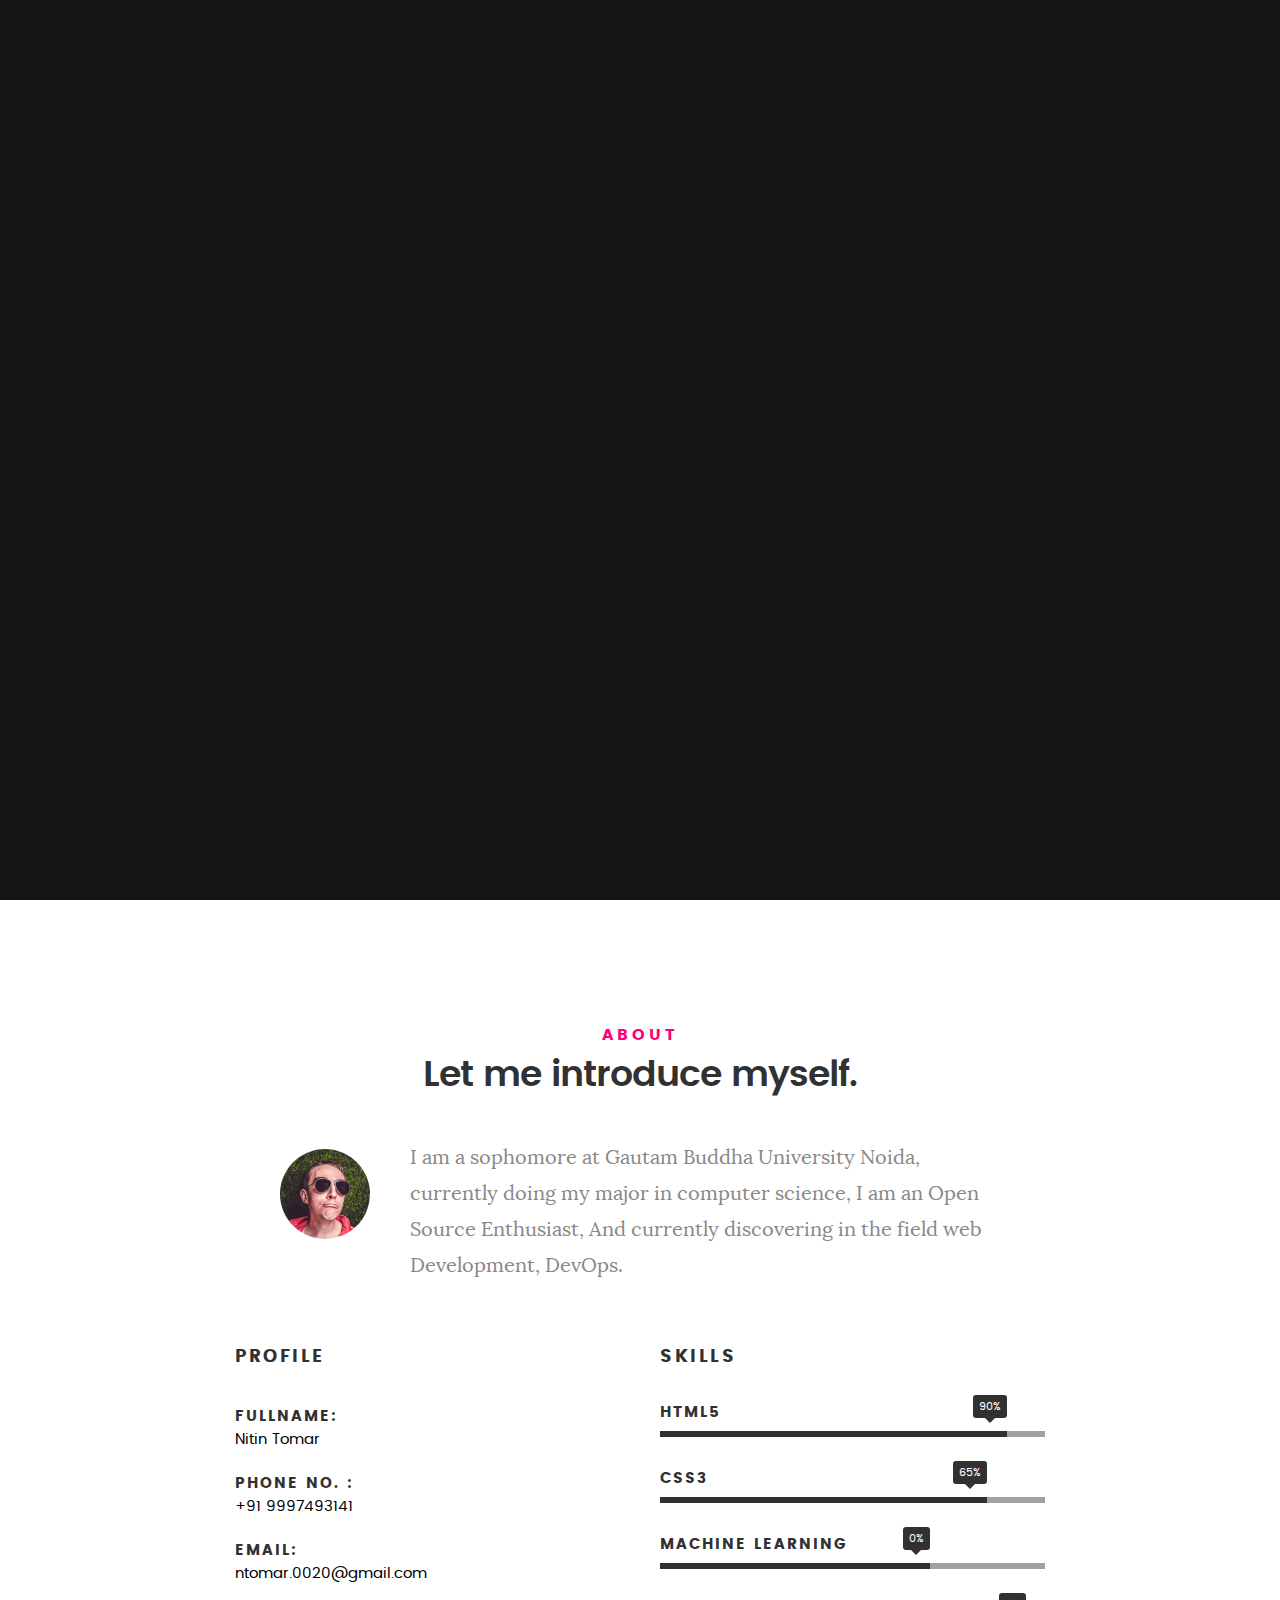
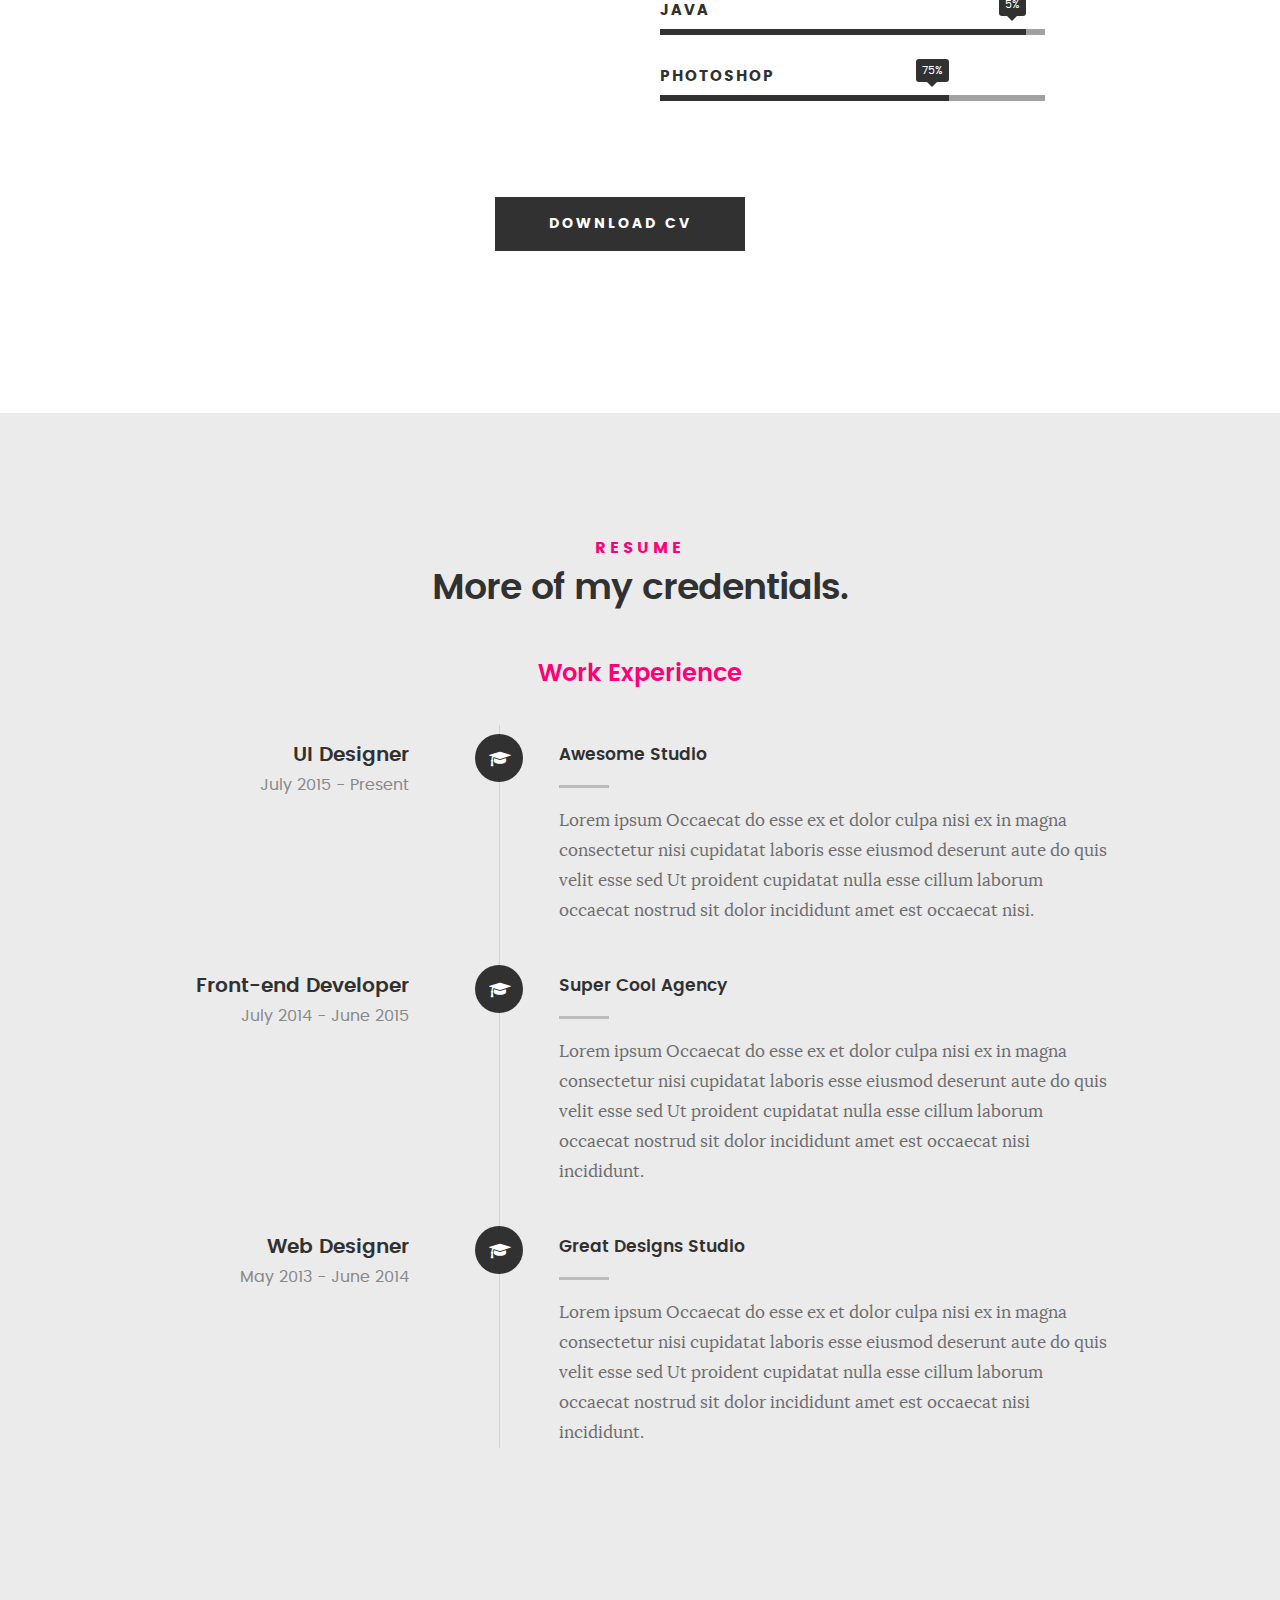
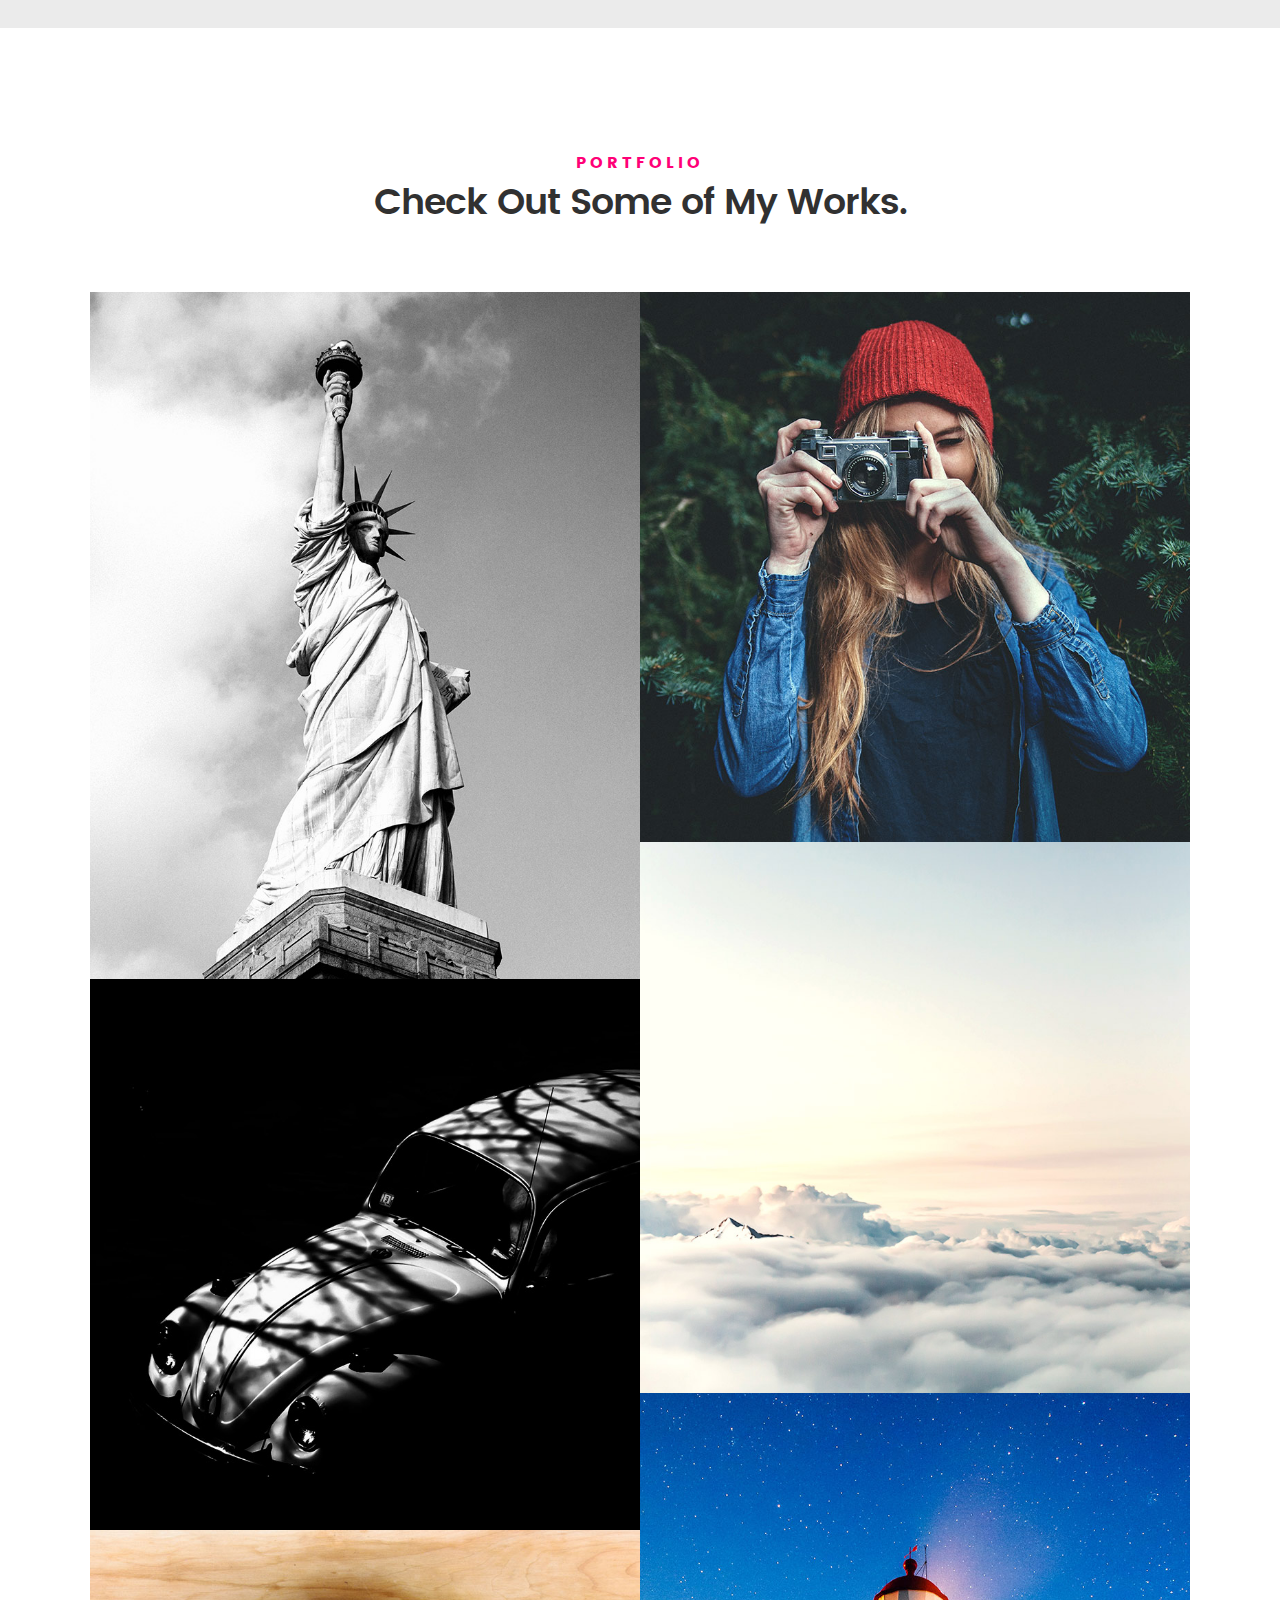
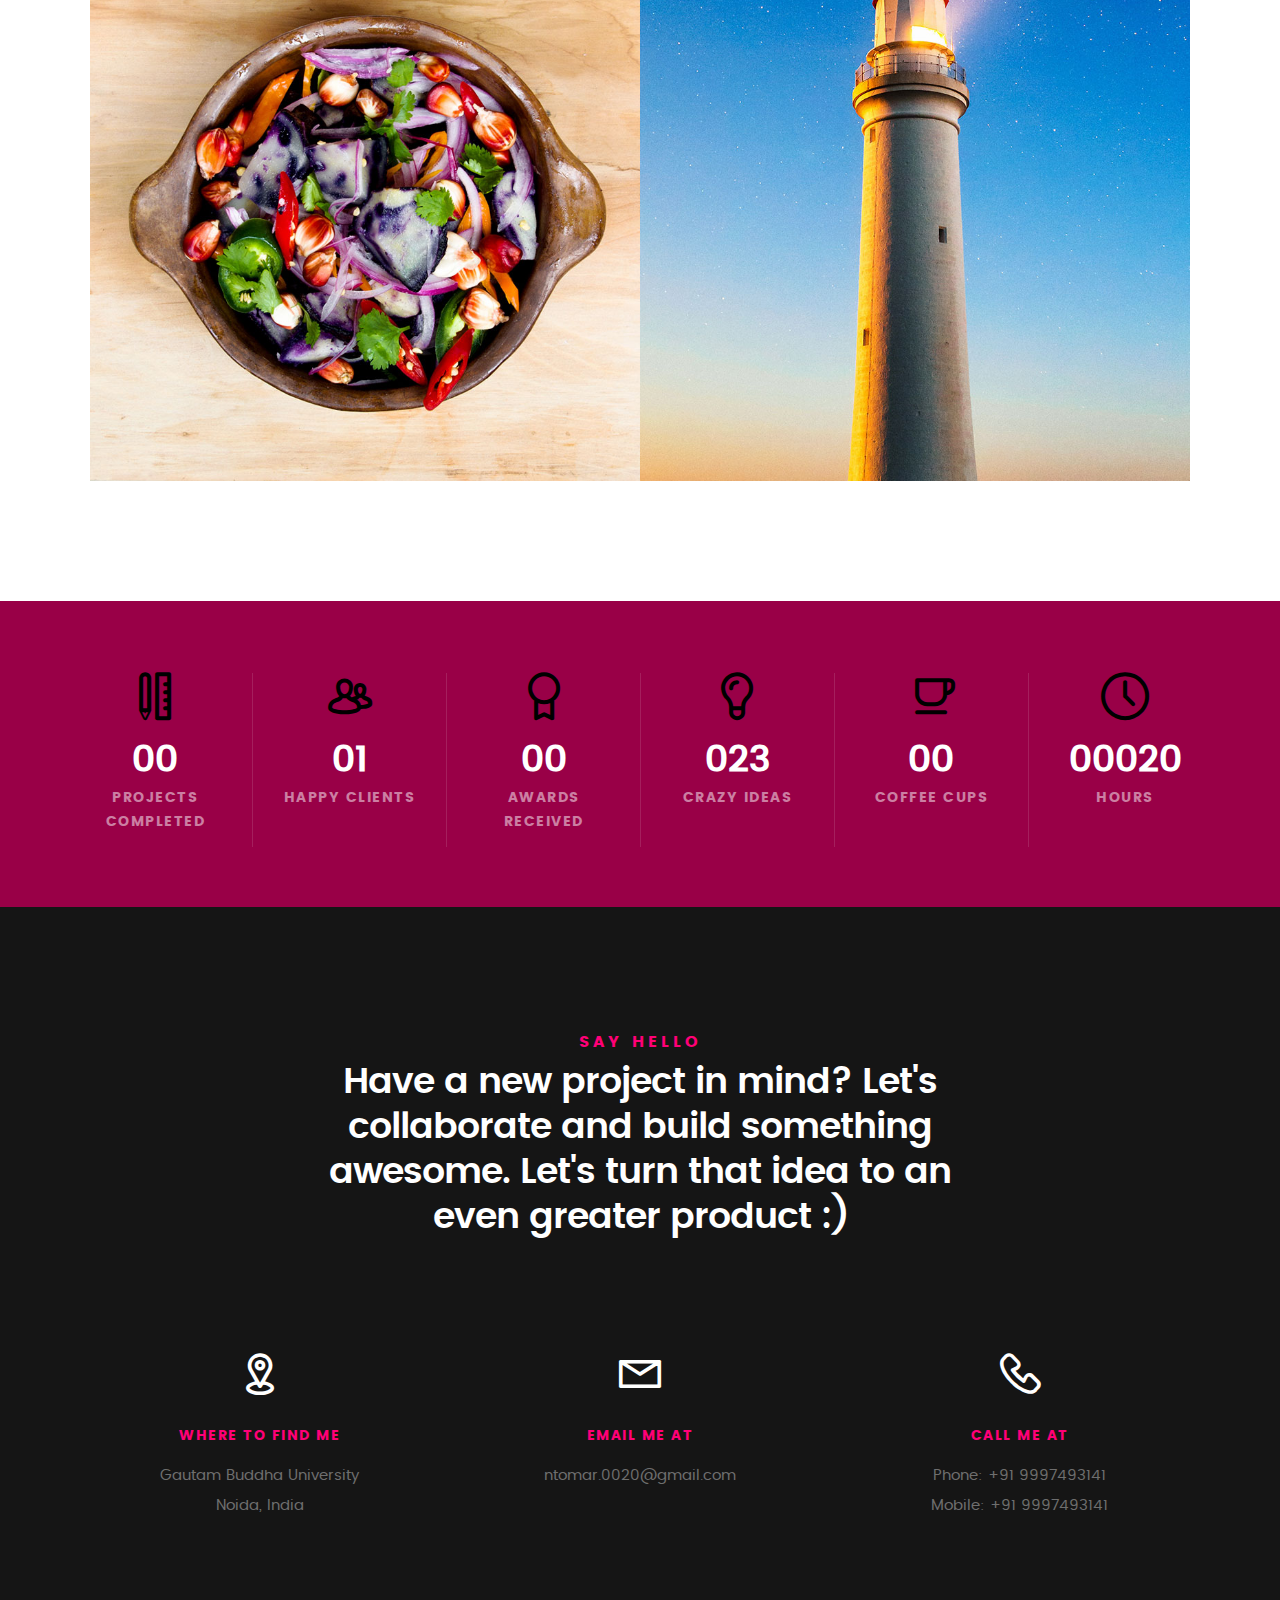
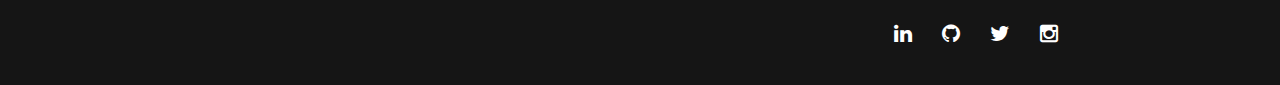
==== index.html @ 6585c773 "Update index.html" ====
<!DOCTYPE html>
<!--[if IE 8 ]><html class="no-js oldie ie8" lang="en"> <![endif]-->
<!--[if IE 9 ]><html class="no-js oldie ie9" lang="en"> <![endif]-->
<!--[if (gte IE 9)|!(IE)]><!--><html class="no-js" lang="en"> <!--<![endif]-->
<head>

   <!--- basic page needs
   ================================================== -->
   <meta charset="utf-8">
	<title>Nitin Tomar</title>
	<meta name="description" content="">  
	<meta name="author" content="">

   <!-- mobile specific metas
   ================================================== -->
	<meta name="viewport" content="width=device-width, initial-scale=1, maximum-scale=1">

 	<!-- CSS
   ================================================== -->
   <link rel="stylesheet" href="css/base.css">  
   <link rel="stylesheet" href="css/main.css">
   <link rel="stylesheet" href="css/vendor.css">     

   <!-- script
   ================================================== -->   
	<script src="js/modernizr.js"></script>
	<script src="js/pace.min.js"></script>

   <!-- favicons
	================================================== -->
	<link rel="icon" type="image/png" href="favicon.png">

</head>

<body id="top">

	<!-- header 
   ================================================== -->
   <header>   	
   	<div class="row">

   		<div class="top-bar">
   			<a class="menu-toggle" href="#"><span>Menu</span></a>

	   		<div class="logo">
		         <a href="index.html">Touch Me</a>
		      </div>		      

		   	<nav id="main-nav-wrap">
					<ul class="main-navigation">
						<li class="current"><a class="smoothscroll"  href="#intro" title="">Home</a></li>
						<li><a class="smoothscroll"  href="#about" title="">About</a></li>
						<li><a class="smoothscroll"  href="#resume" title="">Resume</a></li>
						<li><a class="smoothscroll"  href="#portfolio" title="">Portfolio</a></li>
									
						<li><a class="smoothscroll"  href="#contact" title="">Contact</a></li>	
						
					</ul>
				</nav>    		
   		</div> <!-- /top-bar --> 
   		
   	</div> <!-- /row --> 		
   </header> <!-- /header -->

	<!-- intro section
   ================================================== -->
   <section id="intro">   

   	<div class="intro-overlay"></div>	

   	<div class="intro-content">
   		<div class="row">

   			<div class="col-twelve">

	   			<h5>Hello world</h5>
	   			<h1>I am Nitin Tomar.</h1>

	   			<p class="intro-position">
	   				<span>Fullstack Developer</span>
	   				 
	   			</p>

	   			<a class="button stroke smoothscroll" href="#about" title="">More About Me</a>

	   		</div>  
   			
   		</div>   		 		
   	</div> <!-- /intro-content --> 

   	<ul class="intro-social">        
         <li><a href="https://www.linkedin.com/in/nitin-tomar-06094b227/"><i class="fa fa-linkedin"></i></a></li>
         <li><a href="https://github.com/nitin0002"><i class="fa fa-github"></i></a></li>
         <li><a href="https://twitter.com/NitinTomar002"><i class="fa fa-twitter"></i></a></li>
         <li><a href="https://www.instagram.com/nitintomar200/"><i class="fa fa-instagram"></i></a></li>
      </ul> <!-- /intro-social -->      	

   </section> <!-- /intro -->


   <!-- about section
   ================================================== -->
   <section id="about">  

   	<div class="row section-intro">
   		<div class="col-twelve">

   			<h5>About</h5>
   			<h1>Let me introduce myself.</h1>

   			<div class="intro-info">

   				<img src="images/profile-pic.jpg" alt="Profile Picture">

   				<p class="lead">I am a sophomore at Gautam Buddha University Noida, currently doing my major in computer science, I am an Open Source Enthusiast, And currently discovering in the field web Development, DevOps. </p>
   			</div>   			

   		</div>   		
   	</div> <!-- /section-intro -->

   	<div class="row about-content">

   		<div class="col-six tab-full">

   			<h3>Profile</h3>
   			<p></p>

   			<ul class="info-list">
   				<li>
   					<strong>Fullname:</strong>
   					<span><a> Nitin Tomar</a></span>
   				</li>
   			
   				<li>
   					<strong>Phone No. :</strong>
   					<span><a href="tel:+919997493141"> +91 9997493141 </a></span>
   				</li>
   				<li>
   					<strong>Email:</strong>
   					<span><a href="mailto:ntomar.0020@gmail.com"> ntomar.0020@gmail.com</a></span>
   				</li>

   			</ul> <!-- /info-list -->

   		</div>

   		<div class="col-six tab-full">

   			<h3>Skills</h3>
   			<p></p>

				<ul class="skill-bars">
				   <li>
				   	<div class="progress percent90"><span>90%</span></div>
				   	<strong>HTML5</strong>
				   </li>
				   <li>
				   	<div class="progress percent85"><span>65%</span></div>
				   	<strong>CSS3</strong>
				   </li>
				   <li>
				   	<div class="progress percent70"><span>0%</span></div>
				   	<strong>MACHINE LEARNING</strong>
				   </li>
				   <li>
				   	<div class="progress percent95"><span>5%</span></div>
				   	<strong>JAVA</strong>
				   </li>
				   <li>

				   	<div class="progress percent75"><span>75%</span></div>
				   	<strong>PHOTOSHOP</strong>
				   </li>
      
				</ul> <!-- /skill-bars -->		

   		</div>

   	</div>

   	<div class="row button-section">
   		<div class="col-twelve">
   			
   			<a href="#" title="Download CV" class="button button-primary">Download CV</a>
   		</div>   		
   	</div>

   </section> <!-- /process-->    


   <!-- resume Section
   ================================================== -->
	<section id="resume" class="grey-section">

		<div class="row section-intro">
   		<div class="col-twelve">

   			<h5>Resume</h5>
   			<h1>More of my credentials.</h1>

   			
   		</div>   		
   	</div> <!-- /section-intro--> 

   	<div class="row resume-timeline">

   		<div class="col-twelve resume-header">

   			<h2>Work Experience</h2>

   		</div> <!-- /resume-header -->

   		<div class="col-twelve">

   			<div class="timeline-wrap">

   				<div class="timeline-block">

	   				<div class="timeline-ico">
	   					<i class="fa fa-graduation-cap"></i>
	   				</div>

	   				<div class="timeline-header">
	   					<h3>UI Designer</h3>
	   					<p>July 2015 - Present</p>
	   				</div>

	   				<div class="timeline-content">
	   					<h4>Awesome Studio</h4>
	   					<p>Lorem ipsum Occaecat do esse ex et dolor culpa nisi ex in magna consectetur nisi cupidatat laboris esse eiusmod deserunt aute do quis velit esse sed Ut proident cupidatat nulla esse cillum laborum occaecat nostrud sit dolor incididunt amet est occaecat nisi.</p>
	   				</div>

	   			</div> <!-- /timeline-block -->

	   			<div class="timeline-block">

	   				<div class="timeline-ico">
	   					<i class="fa fa-graduation-cap"></i>
	   				</div>

	   				<div class="timeline-header">
	   					<h3>Front-end Developer</h3>
	   					<p>July 2014 - June 2015</p>
	   				</div>

	   				<div class="timeline-content">
	   					<h4>Super Cool Agency</h4>
	   					<p>Lorem ipsum Occaecat do esse ex et dolor culpa nisi ex in magna consectetur nisi cupidatat laboris esse eiusmod deserunt aute do quis velit esse sed Ut proident cupidatat nulla esse cillum laborum occaecat nostrud sit dolor incididunt amet est occaecat nisi incididunt.</p>
	   				</div>

	   			</div> <!-- /timeline-block -->

	   			<div class="timeline-block">

	   				<div class="timeline-ico">
	   					<i class="fa fa-graduation-cap"></i>
	   				</div>

	   				<div class="timeline-header">
	   					<h3>Web Designer</h3>
	   					<p>May 2013 - June 2014</p>
	   				</div>

	   				<div class="timeline-content">
	   					<h4>Great Designs Studio</h4>
	   					<p>Lorem ipsum Occaecat do esse ex et dolor culpa nisi ex in magna consectetur nisi cupidatat laboris esse eiusmod deserunt aute do quis velit esse sed Ut proident cupidatat nulla esse cillum laborum occaecat nostrud sit dolor incididunt amet est occaecat nisi incididunt.</p>
	   				</div>

	   			</div> <!-- /timeline-block -->

   			</div> <!-- /timeline-wrap -->   			

   		</div> <!-- /col-twelve -->
   		
   	</div> <!-- /resume-timeline -->
   	
   	<div class="row resume-timeline">

   		<div class="col-twelve resume-header">

   			
   		</div> <!-- /resume-header -->

   		
	   			</div> <!-- /timeline-block -->

   			</div> <!-- /timeline-wrap -->   			

   		</div> <!-- /col-twelve -->
   		
   	</div> <!-- /resume-timeline -->
		
	</section> <!-- /features -->


	<!-- Portfolio Section
   ================================================== -->
	<section id="portfolio">

		<div class="row section-intro">
   		<div class="col-twelve">

   			<h5>Portfolio</h5>
   			<h1>Check Out Some of My Works.</h1>

   			<p class="lead"></p>

   		</div>   		
   	</div> <!-- /section-intro--> 

   	<div class="row portfolio-content">

   		<div class="col-twelve">

   			<!-- portfolio-wrapper -->
	         <div id="folio-wrapper" class="block-1-2 block-mob-full stack">

	         	<div class="bgrid folio-item">
	               <div class="item-wrap">
	               	<img src="images/portfolio/liberty.jpg" alt="Liberty">
	                  <a href="#modal-01" class="overlay">	                  	           
	                     <div class="folio-item-table">
	                     	<div class="folio-item-cell">
		     					       <h3 class="folio-title">Liberty</h3>	     					    
		     					    	 <span class="folio-types">
		     					       	  Graphic Design
		     					       </span>
		     					   </div>	                      	
	                     </div>                    
	                  </a>
	               </div>	               
	        		</div> <!-- /folio-item -->

	        		<div class="bgrid folio-item">
	               <div class="item-wrap">
	               	<img src="images/portfolio/shutterbug.jpg" alt="Shutterbug">
	               	<a href="#modal-02" class="overlay">              		                  
	                     <div class="folio-item-table">
	                     	<div class="folio-item-cell">
	                     		<h3 class="folio-title">Shutterbug</h3>	     					    
		     					    	<span class="folio-types">
		     					       	  Web Design
		     					      </span>		     		
		     					   </div> 	                      	
	                     </div>                    
	                  </a>
	               </div>
	        		</div> <!-- /folio-item -->

	            <div class="bgrid folio-item">
	               <div class="item-wrap">
	               	<img src="images/portfolio/clouds.jpg"alt="Clouds">
	                  <a href="#modal-03" class="overlay">             		                  
	                     <div class="folio-item-table">
	                     	<div class="folio-item-cell">
	                     		<h3 class="folio-title">Clouds</h3>	     					    
		     					    	<span class="folio-types">
		     					       	  Web Design
		     					      </span>		     		
		     					   </div> 	                      	
	                     </div>                    
	                  </a>
	               </div>
	        		</div> <!-- /folio-item -->

	            <div class="bgrid folio-item">
	               <div class="item-wrap">
	               	<img src="images/portfolio/beetle.jpg" alt="Beetle">
	                  <a href="#modal-04" class="overlay">                  	                 
	                     <div class="folio-item-table">
	                     	<div class="folio-item-cell">
	                     		<h3 class="folio-title">Beetle</h3>	     					    
		     					    	<span class="folio-types">
		     					       	  Branding
		     					      </span>		     		
		     					   </div>  	                      	
	                     </div>                    
	                  </a>
	               </div>
	        		</div> <!-- /folio-item -->     

	        		<div class="bgrid folio-item">
	               <div class="item-wrap">
	               	<img src="images/portfolio/lighthouse.jpg" alt="Lighthouse">
	                  <a href="#modal-05" class="overlay">             		                  
	                     <div class="folio-item-table">
	                     	<div class="folio-item-cell">
	                     		<h3 class="folio-title">Lighthouse</h3>	     					    
		     					    	<span class="folio-types">
		     					       	  Web Development
		     					      </span>		     		
		     					   </div> 	                      	
	                     </div>                    
	                  </a>
	               </div>
	        		</div> <!-- /folio-item -->

	            <div class="bgrid folio-item">
	               <div class="item-wrap">
	               	<img src="images/portfolio/salad.jpg" alt="Salad">
	                  <a href="#modal-06" class="overlay">
	                     <div class="folio-item-table">
	                     	<div class="folio-item-cell">
	                     		<h3 class="folio-title">Salad</h3>	     					    
		     					    	<span class="folio-types">
		     					       	  Branding
		     					      </span>		     		
		     					   </div>	                      	
	                     </div>                    
	                  </a>
	               </div>
	        		</div> <!-- /folio-item -->   

	            <!-- modal popups - begin
	            ============================================================= -->
	            <div id="modal-01" class="popup-modal slider mfp-hide">	

				     	<div class="media">
				     		<img src="images/portfolio/modals/m-liberty.jpg" alt="" />
				     	</div>      	

					   <div class="description-box">
					      <h4>Liberty</h4>		      
					      <p>Proin gravida nibh vel velit auctor aliquet. Aenean sollicitudin, lorem quis bibendum auctor, nisi elit consequat ipsum, nec sagittis sem nibh id elit.</p>

					      <div class="categories">Web Development</div>			               
					   </div>

			         <div class="link-box">
			            <a href="http://www.behance.net">Details</a>
					      <a href="#" class="popup-modal-dismiss">Close</a>
			         </div>		      

				   </div> <!-- /modal-01 -->

				   <div id="modal-02" class="popup-modal slider mfp-hide">	

				     	<div class="media">
				     		<img src="images/portfolio/modals/m-shutterbug.jpg" alt="" />
				     	</div>      	

					   <div class="description-box">
					      <h4>Shutterbug</h4>		      
					      <p>Proin gravida nibh vel velit auctor aliquet. Aenean sollicitudin, lorem quis bibendum auctor, nisi elit consequat ipsum, nec sagittis sem nibh id elit.</p>

					      <div class="categories">Web Design</div>			               
					   </div>

			         <div class="link-box">
			            <a href="http://www.behance.net">Details</a>
					      <a href="#" class="popup-modal-dismiss">Close</a>
			         </div>		      

				   </div> <!-- /modal-02 -->

				   <div id="modal-03" class="popup-modal slider mfp-hide">	

				     	<div class="media">
				     		<img src="images/portfolio/modals/m-clouds.jpg" alt="" />
				     	</div>      	

					   <div class="description-box">
					      <h4>Clouds</h4>		      
					      <p>Proin gravida nibh vel velit auctor aliquet. Aenean sollicitudin, lorem quis bibendum auctor, nisi elit consequat ipsum, nec sagittis sem nibh id elit.</p>

					      <div class="categories">Web Design</div>			               
					   </div>

			         <div class="link-box">
			            <a href="http://www.behance.net">Details</a>
					      <a href="#" class="popup-modal-dismiss">Close</a>
			         </div>		      

				   </div> <!-- /modal-03 -->

				   <div id="modal-04" class="popup-modal slider mfp-hide">	

				     	<div class="media">
				     		<img src="images/portfolio/modals/m-beetle.jpg" alt="" />
				     	</div>      	

					   <div class="description-box">
					      <h4>Beetle</h4>		      
					      <p>Proin gravida nibh vel velit auctor aliquet. Aenean sollicitudin, lorem quis bibendum auctor, nisi elit consequat ipsum, nec sagittis sem nibh id elit.</p>

					      <div class="categories">Branding</div>			               
					   </div>

			         <div class="link-box">
			            <a href="http://www.behance.net">Details</a>
					      <a href="#" class="popup-modal-dismiss">Close</a>
			         </div>		      

				   </div> <!-- /modal-04 -->

				   <div id="modal-05" class="popup-modal slider mfp-hide">	

				     	<div class="media">
				     		<img src="images/portfolio/modals/m-lighthouse.jpg" alt="" />
				     	</div>      	

					   <div class="description-box">
					      <h4>Lighthouse</h4>		      
					      <p>Proin gravida nibh vel velit auctor aliquet. Aenean sollicitudin, lorem quis bibendum auctor, nisi elit consequat ipsum, nec sagittis sem nibh id elit.</p>

					      <div class="categories">Web Development</div>			               
					   </div>

			         <div class="link-box">
			            <a href="http://www.behance.net">Details</a>
					      <a href="#" class="popup-modal-dismiss">Close</a>
			         </div>		      

				   </div> <!-- /modal-05 -->

				   <div id="modal-06" class="popup-modal slider mfp-hide">	

				     	<div class="media">
				     		<img src="images/portfolio/modals/m-salad.jpg" alt="" />
				     	</div>      	

					   <div class="description-box">
					      <h4>Salad</h4>		      
					      <p>Proin gravida nibh vel velit auctor aliquet. Aenean sollicitudin, lorem quis bibendum auctor, nisi elit consequat ipsum, nec sagittis sem nibh id elit.</p>

					      <div class="categories">Branding</div>			               
					   </div>

			         <div class="link-box">
			            <a href="http://www.behance.net">Details</a>
					      <a href="#" class="popup-modal-dismiss">Close</a>
			         </div>		      

				   </div> <!-- /modal-06 -->


				   <!-- modal popups - end
	            ============================================================= -->

	         </div> <!-- /portfolio-wrapper --> 

   		</div>  <!-- /twelve -->   

   	</div> <!-- /portfolio-content --> 
		
	</section> <!-- /portfolio --> 


	<!-- CTA Section
   ================================================== -->
	 <!-- /cta --> 

	
	<!-- services Section
   ================================================== -->
	 <!-- /services -->	


	<!-- stats Section
   ================================================== -->
	<section id="stats" class="count-up">

		<div class="row">
			<div class="col-twelve">

				<div class="block-1-6 block-s-1-3 block-tab-1-2 block-mob-full stats-list">

					<div class="bgrid stat">

						<div class="icon-part">
							<i class="icon-pencil-ruler"></i>
						</div>

						<h3 class="stat-count">
							00
						</h3>

						<h5 class="stat-title">
							Projects Completed
						</h5>

					</div> <!-- /stat -->					

					<div class="bgrid stat">

						<div class="icon-part">
							<i class="icon-users"></i>
						</div>

						<h3 class="stat-count">
							01
						</h3>

						<h5 class="stat-title">
							Happy Clients
						</h5>

					</div> <!-- /stat -->

					<div class="bgrid stat">

						<div class="icon-part">
							<i class="icon-badge"></i>
						</div>

						<h3 class="stat-count">
							00
						</h3>

						<h5 class="stat-title">
							Awards Received
						</h5>

					</div> <!-- /stat -->									

					<div class="bgrid stat">

						<div class="icon-part">
							<i class="icon-light-bulb"></i>
						</div>

						<h3 class="stat-count">
							023
						</h3>

						<h5 class="stat-title">
							Crazy Ideas
						</h5>

					</div> <!-- /stat -->

					<div class="bgrid stat">

						<div class="icon-part">
							<i class="icon-cup"></i>
						</div>

						<h3 class="stat-count">
							00
						</h3>

						<h5 class="stat-title">
							Coffee Cups
						</h5>

					</div> <!-- /stat -->

					<div class="bgrid stat">

						<div class="icon-part">
							<i class="icon-clock"></i>
						</div>

						<h3 class="stat-count">
							00020
						</h3>

						<h5 class="stat-title">
							Hours
						</h5>

					</div> <!-- /stat -->

				</div> <!-- /stats-list -->

			</div> <!-- /twelve -->
		</div> <!-- /row -->

	</section> <!-- /stats -->

	
   <!-- contact
   ================================================== -->
	<section id="contact">

		<div class="row section-intro">
   		<div class="col-twelve">

   			<h5>Say Hello</h5>
   			<h1>Have a new project in mind? Let's collaborate and build something awesome. Let's turn that idea to an even greater product  :)</h1>

   			<p class="lead"></p>

   		</div> 
   	</div> <!-- /section-intro -->

   	<div class="row contact-form">

   		<div class="col-twelve">

            <!-- form -->
             <!-- Form End -->

            <!-- contact-warning -->
            <div id="message-warning">            	
            </div>            
            <!-- contact-success -->
      		<div id="message-success">
               <i class="fa fa-check"></i>Your message was sent, thank you!<br>
      		</div>

         </div> <!-- /col-twelve -->
   		
   	</div> <!-- /contact-form -->

   	<div class="row contact-info">

   		<div class="col-four tab-full">

   			<div class="icon">
   				<i class="icon-pin"></i>
   			</div>
			   <h5>Where to find me</h5>

   			<p>
            Gautam Buddha University<br>
            Noida, India
            </p>
   			

   		</div>

   		<div class="col-four tab-full collapse">

   			<div class="icon">
   				<i class="icon-mail"></i>
   			</div>

   			<h5>Email Me At</h5>

   			<p>ntomar.0020@gmail.com<br>			     
			   </p>

   		</div>

   		<div class="col-four tab-full">

   			<div class="icon">
   				<i class="icon-phone"></i>
   			</div>

   			<h5>Call Me At</h5>

   			<p>Phone: +91 9997493141</a><br>
			   	Mobile:  +91 9997493141<br>
		
			   </p>

   		</div>
   		
   	</div> <!-- /contact-info -->
		
	</section> <!-- /contact -->


   <!-- footer
   ================================================== -->

   <footer>
     	<div class="row">

     		<div class="col-six tab-full pull-right social">

     			<ul class="footer-social">        
			      <li><a href="https://www.linkedin.com/in/nitin-tomar-06094b227/"><i class="fa fa-linkedin"></i></a></li>
			      <li><a href="https://github.com/nitin0002"><i class="fa fa-github"></i></a></li>
			      <li><a href="https://twitter.com/NitinTomar002"><i class="fa fa-twitter"></i></a></li>
			      <li><a href="https://www.instagram.com/nitintomar200/"><i class="fa fa-instagram"></i></a></li>
			   </ul> 
	      		
	      </div>

      	<div class="col-six tab-full">
	      	<div class="copyright">
		        	</div>		                  
	      	</div>

	      	<div id="go-top">
		         <a class="smoothscroll" title="Back to Top" href="#top"><i class="fa fa-long-arrow-up"></i></a>
		      </div>

      	</div> <!-- /row -->     	
   </footer>  

   <div id="preloader"> 
    	<div id="loader"></div>
   </div> 

   <!-- Java Script
   ================================================== --> 
   <script src="js/jquery-2.1.3.min.js"></script>
   <script src="js/plugins.js"></script>
   <script src="js/main.js"></script>

</body>

</html>
---- css/base.css ----
/**
 * =================================================================== 
 *
 *  Kards v1.0 Base Stylesheet
 *  url: styleshout.com
 *  03-01-2016
 *  ------------------------------------------------------------------
 *  TOC:
 *  01. reset
 *  02. basic/base setup styles
 *  03. grid
 *  04. MISC
 *
 * =================================================================== 
 */

/** 
 * ===================================================================
 * 01. reset - normalize.css v3.0.2 | MIT License | git.io/normalize
 *
 * ------------------------------------------------------------------- 
 */
html {
	font-family: sans-serif;
	-ms-text-size-adjust: 100%;
	-webkit-text-size-adjust: 100%;
}

body {
	margin: 0;
}

article,
aside,
details,
figcaption,
figure,
footer,
header,
hgroup,
main,
menu,
nav,
section,
summary {
	display: block;
}

audio,
canvas,
progress,
video {
	display: inline-block;
	vertical-align: baseline;
}

audio:not([controls]) {
	display: none;
	height: 0;
}

[hidden],
template {
	display: none;
}

a {
	background: transparent;
}

a:active,
a:hover {
	outline: 0;
}

abbr[title] {
	border-bottom: 1px dotted;
}

b,
strong {
	font-weight: bold;
}

dfn {
	font-style: italic;
}

h1 {
	font-size: 2em;
	margin: 0.67em 0;
}

mark {
	background: #ff0;
	color: #000;
}

small {
	font-size: 80%;
}

sub,
sup {
	font-size: 75%;
	line-height: 0;
	position: relative;
	vertical-align: baseline;
}

sup {
	top: -0.5em;
}

sub {
	bottom: -0.25em;
}

img {
	border: 0;
}

svg:not(:root) {
	overflow: hidden;
}

figure {
	margin: 1em 40px;
}

hr {
	-moz-box-sizing: content-box;
	box-sizing: content-box;
	height: 0;
}

pre {
	overflow: auto;
}

code,
kbd,
pre,
samp {
	font-family: monospace, monospace;
	font-size: 1em;
}

button,
input,
optgroup,
select,
textarea {
	color: inherit;
	font: inherit;
	margin: 0;
}

button {
	overflow: visible;
}

button,
select {
	text-transform: none;
}

button,
html input[type="button"],
input[type="reset"],
input[type="submit"] {
	-webkit-appearance: button;
	cursor: pointer;
}

button[disabled],
html input[disabled] {
	cursor: default;
}

button::-moz-focus-inner,
input::-moz-focus-inner {
	border: 0;
	padding: 0;
}

input {
	line-height: normal;
}

input[type="checkbox"],
input[type="radio"] {
	box-sizing: border-box;
	padding: 0;
}

input[type="number"]::-webkit-inner-spin-button,
input[type="number"]::-webkit-outer-spin-button {
	height: auto;
}

input[type="search"] {
	-webkit-appearance: textfield;
	-moz-box-sizing: content-box;
	-webkit-box-sizing: content-box;
	box-sizing: content-box;
}

input[type="search"]::-webkit-search-cancel-button,
input[type="search"]::-webkit-search-decoration {
	-webkit-appearance: none;
}

fieldset {
	border: 1px solid #c0c0c0;
	margin: 0 2px;
	padding: 0.35em 0.625em 0.75em;
}

legend {
	border: 0;
	padding: 0;
}

textarea {
	overflow: auto;
}

optgroup {
	font-weight: bold;
}

table {
	border-collapse: collapse;
	border-spacing: 0;
}

td,
th {
	padding: 0;
}

/** 
 * ===================================================================
 * 02. basic/base setup styles - (_basic.scss)
 *
 * ------------------------------------------------------------------- 
 */
html {
	font-size: 62.5%;
	box-sizing: border-box;
}

*,
*::before,
*::after {
	box-sizing: inherit;
}

body {
	font-weight: normal;
	line-height: 1;
	text-rendering: optimizeLegibility;
	word-wrap: break-word;
	-webkit-overflow-scrolling: touch;
	-webkit-text-size-adjust: none;
}

body,
input,
button {
	-moz-osx-font-smoothing: grayscale;
	-webkit-font-smoothing: antialiased;
}

/**
 * Media - (_basic.scss)
 * ------------------------------------------------------------------- 
 */
img,
video {
	max-width: 100%;
	height: auto;
}

/**
 * Typography resets - (_basic.scss)
 * ------------------------------------------------------------------- 
 */
div,
dl,
dt,
dd,
ul,
ol,
li,
h1,
h2,
h3,
h4,
h5,
h6,
pre,
form,
p,
blockquote,
th,
td {
	margin: 0;
	padding: 0;
}

h1,
h2,
h3,
h4,
h5,
h6 {
	-webkit-font-variant-ligatures: common-ligatures;
	-moz-font-variant-ligatures: common-ligatures;
	font-variant-ligatures: common-ligatures;
	text-rendering: optimizeLegibility;
}

em,
i {
	font-style: italic;
	line-height: inherit;
}

strong,
b {
	font-weight: bold;
	line-height: inherit;
}

small {
	font-size: 60%;
	line-height: inherit;
}

ol,
ul {
	list-style: none;
}

li {
	display: block;
}

/**
 * links - (_basic.scss)
 * ------------------------------------------------------------------- 
 */
a {
	text-decoration: none;
	line-height: inherit;
}

a img {
	border: none;
}

/**
 * inputs - (_basic.scss)
 * ------------------------------------------------------------------- 
 */
fieldset {
	margin: 0;
	padding: 0;
}

input[type="email"],
input[type="number"],
input[type="search"],
input[type="text"],
input[type="tel"],
input[type="url"],
input[type="password"],
textarea {
	-webkit-appearance: none;
	-moz-appearance: none;
	-ms-appearance: none;
	-o-appearance: none;
	appearance: none;
}

/** 
 * ===================================================================
 * 03. grid - (_grid.scss)
 *
 * ------------------------------------------------------------------- 
 */
.row {
	width: 94%;
	max-width: 1140px;
	margin: 0 auto;
}

.row:before,
.row:after {
	content: "";
	display: table;
}

.row:after {
	clear: both;
}

.row .row {
	width: auto;
	max-width: none;
	margin-left: -20px;
	margin-right: -20px;
}

[class*="col-"],
.bgrid {
	float: left;
}

[class*="col-"] + [class*="col-"].end {
	float: right;
}

[class*="col-"] {
	padding: 0 20px;
}

.col-one {
	width: 8.33333%;
}

.col-two,
.col-1-6 {
	width: 16.66667%;
}

.col-three,
.col-1-4 {
	width: 25%;
}

.col-four,
.col-1-3 {
	width: 33.33333%;
}

.col-five {
	width: 41.66667%;
}

.col-six,
.col-1-2 {
	width: 50%;
}

.col-seven {
	width: 58.33333%;
}

.col-eight,
.col-2-3 {
	width: 66.66667%;
}

.col-nine,
.col-3-4 {
	width: 75%;
}

.col-ten,
.col-5-6 {
	width: 83.33333%;
}

.col-eleven {
	width: 91.66667%;
}

.col-twelve,
.col-full {
	width: 100%;
}

/**
 * small screens - (_grid.scss)
 * --------------------------------------------------------------- 
 */
@media screen and (max-width:1024px) {
	.row .row {
		margin-left: -18px;
		margin-right: -18px;
	}

	[class*="col-"] {
		padding: 0 18px;
	}

}

/**
 * tablets - (_grid.scss)
 * --------------------------------------------------------------- 
 */
@media screen and (max-width:768px) {
	.row {
		width: auto;
		padding-left: 30px;
		padding-right: 30px;
	}

	.row .row {
		padding-left: 0;
		padding-right: 0;
		margin-left: -15px;
		margin-right: -15px;
	}

	[class*="col-"] {
		padding: 0 15px;
	}

	.tab-1-4 {
		width: 25%;
	}

	.tab-1-3 {
		width: 33.33333%;
	}

	.tab-1-2 {
		width: 50%;
	}

	.tab-2-3 {
		width: 66.66667%;
	}

	.tab-3-4 {
		width: 75%;
	}

	.tab-full {
		width: 100%;
	}

}

/**
 * large mobile devices - (_grid.scss)
 * --------------------------------------------------------------- 
 */
@media screen and (max-width:600px) {
	.row {
		padding-left: 25px;
		padding-right: 25px;
	}

	.row .row {
		margin-left: -10px;
		margin-right: -10px;
	}

	[class*="col-"] {
		padding: 0 10px;
	}

	.mob-1-4 {
		width: 25%;
	}

	.mob-1-2 {
		width: 50%;
	}

	.mob-3-4 {
		width: 75%;
	}

	.mob-full {
		width: 100%;
	}

}

/**
 * small mobile devices - (_grid.scss)
 * --------------------------------------------------------------- 
 */
@media screen and (max-width:400px) {
	.row .row {
		padding-left: 0;
		padding-right: 0;
		margin-left: 0;
		margin-right: 0;
	}

	[class*="col-"] {
		width: 100% !important;
		float: none !important;
		clear: both !important;
		margin-left: 0;
		margin-right: 0;
		padding: 0;
	}

	[class*="col-"] + [class*="col-"].end {
		float: none;
	}

}

/** 
 * ===================================================================
 * block grids - (_grid.scss)
 *
 * ------------------------------------------------------------------- 
 */
[class*="block-"]:before,
[class*="block-"]:after {
	content: "";
	display: table;
}

[class*="block-"]:after {
	clear: both;
}

.block-1-6 .bgrid {
	width: 16.66667%;
}

.block-1-4 .bgrid {
	width: 25%;
}

.block-1-3 .bgrid {
	width: 33.33333%;
}

.block-1-2 .bgrid {
	width: 50%;
}

/**
 * Clearing for block grid columns. Allow columns with 
 * different heights to align properly.
 */
.block-1-6 .bgrid:nth-child(6n+1),
.block-1-4 .bgrid:nth-child(4n+1),
.block-1-3 .bgrid:nth-child(3n+1),
.block-1-2 .bgrid:nth-child(2n+1) {
	clear: both;
}

/**
 * small screens - (_grid.scss)
 * --------------------------------------------------------------- 
 */
@media screen and (max-width:1024px) {
	.block-s-1-6 .bgrid {
		width: 16.66667%;
	}

	.block-s-1-4 .bgrid {
		width: 25%;
	}

	.block-s-1-3 .bgrid {
		width: 33.33333%;
	}

	.block-s-1-2 .bgrid {
		width: 50%;
	}

	.block-s-full .bgrid {
		width: 100%;
		clear: both;
	}

	[class*="block-s-"] .bgrid:nth-child(n) {
		clear: none;
	}

	.block-s-1-6 .bgrid:nth-child(6n+1),
	.block-s-1-4 .bgrid:nth-child(4n+1),
	.block-s-1-3 .bgrid:nth-child(3n+1),
	.block-s-1-2 .bgrid:nth-child(2n+1) {
		clear: both;
	}

}

/**
 * tablets - (_grid.scss)
 * --------------------------------------------------------------- 
 */
@media screen and (max-width:768px) {
	.block-tab-1-6 .bgrid {
		width: 16.66667%;
	}

	.block-tab-1-4 .bgrid {
		width: 25%;
	}

	.block-tab-1-3 .bgrid {
		width: 33.33333%;
	}

	.block-tab-1-2 .bgrid {
		width: 50%;
	}

	.block-tab-full .bgrid {
		width: 100%;
		clear: both;
	}

	[class*="block-tab-"] .bgrid:nth-child(n) {
		clear: none;
	}

	.block-tab-1-6 .bgrid:nth-child(6n+1),
	.block-tab-1-4 .bgrid:nth-child(4n+1),
	.block-tab-1-3 .bgrid:nth-child(3n+1),
	.block-tab-1-2 .bgrid:nth-child(2n+1) {
		clear: both;
	}

}

/**
 * large mobile devices - (_grid.scss)
 * --------------------------------------------------------------- 
 */
@media screen and (max-width:600px) {
	.block-mob-1-6 .bgrid {
		width: 16.66667%;
	}

	.block-mob-1-4 .bgrid {
		width: 25%;
	}

	.block-mob-1-3 .bgrid {
		width: 33.33333%;
	}

	.block-mob-1-2 .bgrid {
		width: 50%;
	}

	.block-mob-full .bgrid {
		width: 100%;
		clear: both;
	}

	[class*="block-mob-"] .bgrid:nth-child(n) {
		clear: none;
	}

	.block-mob-1-6 .bgrid:nth-child(6n+1),
	.block-mob-1-4 .bgrid:nth-child(4n+1),
	.block-mob-1-3 .bgrid:nth-child(3n+1),
	.block-mob-1-2 .bgrid:nth-child(2n+1) {
		clear: both;
	}

}

/**
 * stack on small mobile devices - (_grid.scss)
 * --------------------------------------------------------------- 
 */
@media screen and (max-width:400px) {
	.stack .bgrid {
		width: 100% !important;
		float: none !important;
		clear: both !important;
		margin-left: 0;
		margin-right: 0;
	}

}

/** 
 * ===================================================================
 * 04. MISC  - (_grid.scss)
 *
 * ------------------------------------------------------------------- 
 */

/**
 * Clearing - (http://nicolasgallagher.com/micro-clearfix-hack/
 */
.group:before,
.group:after {
	content: "";
	display: table;
}

.group:after {
	clear: both;
}

/**
 * Misc Helper Styles 
 */
.hide {
	display: none;
}

.invisible {
	visibility: hidden;
}

.antialiased {
	-webkit-font-smoothing: antialiased;
	-moz-osx-font-smoothing: grayscale;
}

.remove-bottom {
	margin-bottom: 0;
}

.half-bottom {
	margin-bottom: 1.5rem !important;
}

.add-bottom {
	margin-bottom: 3rem !important;
}

.no-border {
	border: none;
}

.full-width {
	width: 100%;
}

.text-center {
	text-align: center;
}

.text-left {
	text-align: left;
}

.text-right {
	text-align: right;
}

.pull-left {
	float: left;
}

.pull-right {
	float: right;
}

.align-center {
	margin-left: auto;
	margin-right: auto;
	text-align: center;
}

/*# sourceMappingURL=base.css.map */
---- css/main.css ----
/**
 * =================================================================== 
 *
 *  Kards v1.0 Main Stylesheet
 *  url: styleshout.com
 *  03-01-2016
 *  ------------------------------------------------------------------
 *  TOC:
 *  01. webfonts and iconfonts
 *  02. base style overrides
 *  03. typography & general theme styles
 *  04. preloader
 *  05. forms
 *  06. buttons 
 *  07. other components
 *  08. common styles
 *  09. header styles
 *  10. intro
 *  11. about
 *  12. resume
 *  13. portfolio
 *  14. call-to-action section
 *  15. services
 *  16. stats
 *  17. contact
 *  18. footer
 *
 * =================================================================== 
 */


/** 
 * ===================================================================
 * 01. webfonts and iconfonts - (_document-setup.scss)
 *
 * ------------------------------------------------------------------- 
 */
@import url("fonts.css");
@import url("font-awesome/css/font-awesome.min.css");
@import url("micons/micons.css");


/** 
 * ===================================================================
 * 02. base style overrides - (_document-setup.scss)
 *
 * ------------------------------------------------------------------- 
 */
html {
	font-size: 10px;
}

@media only screen and (max-width:1024px) {
	html {
		font-size: 9.411764705882353px;
	}
}
@media only screen and (max-width:768px) {
	html {
		font-size: 10px;
	}
}
@media only screen and (max-width:400px) {
	html {
		font-size: 9.411764705882353px;
	}
}

html, body {
	height: 100%;
}
body {
	background: #151515;
	font-family: "lora-regular", serif;
	font-size: 1.7rem;
	line-height: 3rem;
	color: #6e6e6e;
}

/**
 * links - (_document-setup.scss)
 * -------------------------------------------------------------------
 */
a, a:visited {
	color: #000000;
	-moz-transition: all 0.3s ease-in-out;
	-o-transition: all 0.3s ease-in-out;
	-webkit-transition: all 0.3s ease-in-out;
	-ms-transition: all 0.3s ease-in-out;
	transition: all 0.3s ease-in-out;
}
a:hover, a:focus, a:active {
	color: #FF0077;
	outline: 0;
}

/** 
 * ===================================================================
 * 03. typography & general theme styles - (_document-setup.scss)
 *
 * ------------------------------------------------------------------- 
 */
h1, h2, h3, h4, h5, h6, .h01, .h02, .h03, .h04, .h05, .h06 {
	font-family: "poppins-semibold", sans-serif;
	color: #313131;
	font-style: normal;
	text-rendering: optimizeLegibility;
	margin-bottom: 2.1rem;
}
h3, .h03, h4, .h04 {
	margin-bottom: 1.8rem;
}
h5, .h05, h6, .h06 {
	font-family: "poppins-bold";
	margin-bottom: 1.2rem;
}
h1, .h01 {
	font-size: 3.1rem;
	line-height: 1.355;
	letter-spacing: -.1rem;
}
@media only screen and (max-width:600px) {
	h1, .h01 {
		font-size: 2.6rem;
		letter-spacing: -.07rem;
	}
}
h2, .h02 {
	font-size: 2.4rem;
	line-height: 1.25;
}
h3, .h03 {
	font-size: 2rem;
	line-height: 1.5;
}
h4, .h04 {
	font-size: 1.7rem;
	line-height: 1.765;
}
h5, .h05 {
	font-size: 1.4rem;
	line-height: 1.714;
	text-transform: uppercase;
	letter-spacing: .15rem;
}
h6, .h06 {
	font-size: 1.3rem;
	line-height: 1.846;
	text-transform: uppercase;
	letter-spacing: .15rem;
}
p img {
	margin: 0;
}
p.lead {
	font-family: "lora-regular", serif;
	font-size: 2rem;
	line-height: 1.8;
	color: #888888;
}
@media only screen and (max-width:768px) {
	p.lead {
		font-size: 1.7rem;
	}
}
em, i, strong, b {
	font-size: 1.7rem;
	line-height: 3rem;
	font-style: normal;
	font-weight: normal;
}
em, i {
	font-family: "lora-italic", serif;
}
strong, b {
	font-family: "lora-bold", serif;
}
small {
	font-size: 1.2rem;
	line-height: inherit;
}
blockquote {
	margin: 3rem 0;
	padding-left: 4rem;
	position: relative;
}
blockquote:before {
	content: "\201C";
	font-size: 8rem;
	line-height: 0px;
	margin: 0;
	color: #313131;
	font-family: arial, sans-serif;
	position: absolute;
	top: 3rem;
	left: 0;
}
blockquote p {
	font-family: georgia, serif;
	font-style: italic;
	padding: 0;
	font-size: 1.9rem;
	line-height: 1.737;
}
blockquote cite {
	display: block;
	font-size: 1.3rem;
	font-style: normal;
	line-height: 1.616;
}
blockquote cite:before {
	content: "\2014 \0020";
}
blockquote cite a, blockquote cite a:visited {
	color: #888888;
	border: none;
}
abbr {
	font-family: "poppins-bold", serif;
	font-variant: small-caps;
	text-transform: lowercase;
	letter-spacing: .05rem;
	color: #888888;
}
var, kbd, samp, code, pre {
	font-family: Consolas, "Andale Mono", Courier, "Courier New", monospace;
}
pre {
	padding: 2.4rem 3rem 3rem;
	background: #F1F1F1;
}
code {
	font-size: 1.4rem;
	margin: 0 .2rem;
	padding: .3rem .6rem;
	white-space: nowrap;
	background: #F1F1F1;
	border: 1px solid #E1E1E1;
	border-radius: 3px;
}
pre > code {
	display: block;
	white-space: pre;
	line-height: 2;
	padding: 0;
	margin: 0;
}
pre.prettyprint > code {
	border: none;
}
del {
	text-decoration: line-through;
}
abbr[title], dfn[title] {
	border-bottom: 1px dotted;
	cursor: help;
}
mark {
	background: #FFF49B;
	color: #000;
}
hr {
	border: solid #d2d2d2;
	border-width: 1px 0 0;
	clear: both;
	margin: 2.4rem 0 1.5rem;
	height: 0;
}

/**
 * Lists - (_document-setup.scss)  
 * -------------------------------------------------------------------
 */
ol {
	list-style: decimal;
}
ul {
	list-style: disc;
}
li {
	display: list-item;
}
ol, ul {
	margin-left: 1.7rem;
}
ul li {
	padding-left: .4rem;
}
ul ul, ul ol, ol ol, ol ul {
	margin: .6rem 0 .6rem 1.7rem;
}
ul.disc li {
	display: list-item;
	list-style: none;
	padding: 0 0 0 .8rem;
	position: relative;
}
ul.disc li::before {
	content: "";
	display: inline-block;
	width: 8px;
	height: 8px;
	border-radius: 50%;
	background: #FF0077;
	position: absolute;
	left: -17px;
	top: 11px;
	vertical-align: middle;
}
dt {
	margin: 0;
	color: #FF0077;
}
dd {
	margin: 0 0 0 2rem;
}

/**
 * tables - (_document-setup.scss)  
 * -------------------------------------------------------------------
 */
table {
	border-width: 0;
	width: 100%;
	max-width: 100%;
	font-family: "lora-regular", sans-serif;
}
th, td {
	padding: 1.5rem 3rem;
	text-align: left;
	border-bottom: 1px solid #E8E8E8;
}
th {
	color: #313131;
	font-family: "poppins-bold", sans-serif;
}
td {
	line-height: 1.5;
}
th:first-child, td:first-child {
	padding-left: 0;
}
th:last-child, td:last-child {
	padding-right: 0;
}
.table-responsive {
	overflow-x: auto;
	-webkit-overflow-scrolling: touch;
}

/**
 * Spacing - (_document-setup.scss)  
 * -------------------------------------------------------------------
 */
button, .button {
	margin-bottom: 1.2;
}
fieldset {
	margin-bottom: 1.5rem;
}
input,
textarea,
select,
pre,
blockquote,
figure,
table,
p,
ul,
ol,
dl,
form,
.fluid-video-wrapper,
.ss-custom-select {
	margin-bottom: 3rem;
}

/**
 * floated image - (_document-setup.scss)  
 * -------------------------------------------------------------------
 */
img.pull-right {
	margin: .9rem 0 0 2.4rem;
}
img.pull-left {
	margin: .9rem 2.4rem 0 0;
}

/**
 * block grid paddings - (_document-setup.scss) 
 * -------------------------------------------------------------------
 */
.bgrid {
	padding: 0 20px;
}
@media only screen and (max-width:1024px) {
	.bgrid {
		padding: 0 18px;
	}
}
@media only screen and (max-width:768px) {
	.bgrid {
		padding: 0 15px;
	}
}
@media only screen and (max-width:600px) {
	.bgrid {
		padding: 0 10px;
	}
}
@media only screen and (max-width:400px) {
	.bgrid {
		padding: 0;
	}
}

/**
 * pace.js styles - minimal  - (_document-setup.scss)
 * -------------------------------------------------------------------
 */
.pace {
	-webkit-pointer-events: none;
	pointer-events: none;
	-webkit-user-select: none;
	-moz-user-select: none;
	user-select: none;
}
.pace-inactive {
	display: none;
}
.pace .pace-progress {
	background: #FF0077;
	position: fixed;
	z-index: 900;
	top: 0;
	right: 100%;
	width: 100%;
	height: 6px;
}

/** 
 * ===================================================================
 * 04. preloader - (_preloader-1.scss)
 *
 * ------------------------------------------------------------------- 
 */
#preloader {
	position: fixed;
	top: 0;
	left: 0;
	right: 0;
	bottom: 0;
	background: #151515;
	z-index: 800;
	height: 100%;
	width: 100%;
}
.no-js #preloader, .oldie #preloader {
	display: none;
}
#loader {
	position: absolute;
	left: 50%;
	top: 50%;
	width: 60px;
	height: 60px;
	margin: -30px 0 0 -30px;
	padding: 0;
}
#loader:before {
	content: "";
	border-top: 11px solid rgba(255, 255, 255, 0.1);
	border-right: 11px solid rgba(255, 255, 255, 0.1);
	border-bottom: 11px solid rgba(255, 255, 255, 0.1);
	border-left: 11px solid #FF0077;
	-webkit-animation: load 1.1s infinite linear;
	animation: load 1.1s infinite linear;
	display: block;
	border-radius: 50%;
	width: 60px;
	height: 60px;
}
@-webkit-keyframes load {
	0% {
		-webkit-transform: rotate(0deg);
		transform: rotate(0deg);
	}
	100% {
		-webkit-transform: rotate(360deg);
		transform: rotate(360deg);
	}
}
@keyframes load {
	0% {
		-webkit-transform: rotate(0deg);
		transform: rotate(0deg);
	}
	100% {
		-webkit-transform: rotate(360deg);
		transform: rotate(360deg);
	}
}

/** 
 * ===================================================================
 * 05. forms - (_forms.scss)
 *
 * ------------------------------------------------------------------- 
 */
fieldset {
	border: none;
}
input[type="email"],
input[type="number"],
input[type="search"],
input[type="text"],
input[type="tel"],
input[type="url"],
input[type="password"],
textarea,
select {
	display: block;
	height: 6rem;
	padding: 1.5rem 0;
	border: 0;
	outline: none;
	vertical-align: middle;
	color: #313131;
	font-family: "poppins-regular", sans-serif;
	font-size: 1.5rem;
	line-height: 3rem;
	max-width: 100%;
	background: transparent;
	border-bottom: 1px solid rgba(0, 0, 0, 0.3);
	-moz-transition: all 0.3s ease-in-out;
	-o-transition: all 0.3s ease-in-out;
	-webkit-transition: all 0.3s ease-in-out;
	-ms-transition: all 0.3s ease-in-out;
	transition: all 0.3s ease-in-out;
}
.ss-custom-select {
	position: relative;
	padding: 0;
}
.ss-custom-select select {
	-webkit-appearance: none;
	-moz-appearance: none;
	-ms-appearance: none;
	-o-appearance: none;
	appearance: none;
	text-indent: 0.01px;
	text-overflow: '';
	margin: 0;
	line-height: 3rem;
	vertical-align: middle;
}
.ss-custom-select select option {
	padding-left: 2rem;
	padding-right: 2rem;
}
.ss-custom-select select::-ms-expand {
	display: none;
}
.ss-custom-select::after {
	content: '\f0d7';
	font-family: 'FontAwesome';
	position: absolute;
	top: 50%;
	right: 1.5rem;
	margin-top: -10px;
	bottom: auto;
	width: 20px;
	height: 20px;
	line-height: 20px;
	font-size: 18px;
	text-align: center;
	pointer-events: none;
	color: #252525;
}

/* IE9 and below */
.oldie .ss-custom-select::after {
	display: none;
}
textarea {
	min-height: 25rem;
}
input[type="email"]:focus,
input[type="number"]:focus,
input[type="search"]:focus,
input[type="text"]:focus,
input[type="tel"]:focus,
input[type="url"]:focus,
input[type="password"]:focus,
textarea:focus,
select:focus {
	color: #cc005f;
	border-bottom: 1px solid #FF0077;
}
label, legend {
	font-family: "poppins-bold", sans-serif;
	font-size: 1.4rem;
	margin-bottom: .6rem;
	color: #3b3b3b;
	display: block;
}
input[type="checkbox"], input[type="radio"] {
	display: inline;
}
label > .label-text {
	display: inline-block;
	margin-left: 1rem;
	font-family: "poppins-regular", sans-serif;
	line-height: inherit;
}
label > input[type="checkbox"], label > input[type="radio"] {
	margin: 0;
	position: relative;
	top: .15rem;
}

/**
 * Style Placeholder Text  
 * -
 */
::-webkit-input-placeholder {
	color: #a1a1a1;
}
:-moz-placeholder {
	color: #a1a1a1;  /* Firefox 18- */
}
::-moz-placeholder {
	color: #a1a1a1;  /* Firefox 19+ */
}
:-ms-input-placeholder {
	color: #a1a1a1;
}
.placeholder {
	color: #a1a1a1 !important;
}

/** 
 * ===================================================================
 * 06. buttons - (_button-essentials.scss)
 *
 * ------------------------------------------------------------------- 
 */
.button,
a.button,
button,
input[type="submit"],
input[type="reset"],
input[type="button"] {
	display: inline-block;
	font-family: "poppins-bold", sans-serif;
	font-size: 1.4rem;
	text-transform: uppercase;
	letter-spacing: .3rem;
	height: 5.4rem;
	line-height: 5.4rem;
	padding: 0 3rem;
	margin: 0 .3rem 1.2rem 0;
	background: #d8d8d8;
	color: #313131;
	text-decoration: none;
	cursor: pointer;
	text-align: center;
	white-space: nowrap;
	border: none;
	-moz-transition: all 0.3s ease-in-out;
	-o-transition: all 0.3s ease-in-out;
	-webkit-transition: all 0.3s ease-in-out;
	-ms-transition: all 0.3s ease-in-out;
	transition: all 0.3s ease-in-out;
}
.button:hover,
a.button:hover,
button:hover,
input[type="submit"]:hover,
input[type="reset"]:hover,
input[type="button"]:hover,
.button:focus,
button:focus,
input[type="submit"]:focus,
input[type="reset"]:focus,
input[type="button"]:focus {
	background: #bebebe;
	color: #000000;
	outline: 0;
}
.button.button-primary,
a.button.button-primary,
button.button-primary,
input[type="submit"].button-primary,
input[type="reset"].button-primary,
input[type="button"].button-primary {
	background: #313131;
	color: #FFFFFF;
}
.button.button-primary:hover,
a.button.button-primary:hover,
button.button-primary:hover,
input[type="submit"].button-primary:hover,
input[type="reset"].button-primary:hover,
input[type="button"].button-primary:hover,
.button.button-primary:focus,
button.button-primary:focus,
input[type="submit"].button-primary:focus,
input[type="reset"].button-primary:focus,
input[type="button"].button-primary:focus {
	background: #1f1f1f;
}
button.full-width, .button.full-width {
	width: 100%;
	margin-right: 0;
}
button.medium, .button.medium {
	height: 5.7rem !important;
	line-height: 5.7rem !important;
	padding: 0 1.8rem !important;
}
button.large, .button.large {
	height: 6rem !important;
	line-height: 6rem !important;
	padding: 0rem 3rem !important;
}
button.stroke, .button.stroke {
	background: transparent !important;
	border: 3px solid #313131;
	line-height: 4.8rem;
}
button.stroke.medium, .button.stroke.medium {
	line-height: 5.1rem !important;
}
button.stroke.large, .button.stroke.large {
	line-height: 5.4rem !important;
}
button.stroke:hover, .button.stroke:hover {
	border: 3px solid #FF0077;
	color: #FF0077;
}
button::-moz-focus-inner, input::-moz-focus-inner {
	border: 0;
	padding: 0;
}


/** 
 * ===================================================================
 * 07. other components - (_others.scss)
 *
 * ------------------------------------------------------------------- 
 */

/**
 * alert box - (_alert-box.scss)
 * -------------------------------------------------------------------
 */
.alert-box {
	padding: 2.1rem 4rem 2.1rem 3rem;
	position: relative;
	margin-bottom: 3rem;
	border-radius: 3px;
	font-family: "poppins-regular", sans-serif;
	font-size: 1.5rem;
}
.alert-box .close {
	position: absolute;
	right: 1.8rem;
	top: 1.8rem;
	cursor: pointer;
}
.ss-error {
	background-color: #ffd1d2;
	color: #e65153;
}
.ss-success {
	background-color: #c8e675;
	color: #758c36;
}
.ss-info {
	background-color: #d7ecfb;
	color: #4a95cc;
}
.ss-notice {
	background-color: #fff099;
	color: #bba31b;
}

/**
 * additional typo styles - (_additional-typo.scss)
 * -------------------------------------------------------------------
 */

/**
 * drop cap 
 */
.drop-cap:first-letter {
	float: left;
	margin: 0;
	padding: 1.5rem .6rem 0 0;
	font-size: 8.4rem;
	font-family: "poppins-bold", sans-serif;
	line-height: 6rem;
	text-indent: 0;
	background: transparent;
	color: #313131;
}

/**
 * line definition style
 */
.lining dt, .lining dd {
	display: inline;
	margin: 0;
}
.lining dt + dt:before, .lining dd + dt:before {
	content: "\A";
	white-space: pre;
}
.lining dd + dd:before {
	content: ", ";
}
.lining dd + dd:before {
	content: ", ";
}
.lining dd:before {
	content: ": ";
	margin-left: -0.2em;
}

/**
 * dictionary definition style
 */
.dictionary-style dt {
	display: inline;
	counter-reset: definitions;
}
.dictionary-style dt + dt:before {
	content: ", ";
	margin-left: -0.2em;
}
.dictionary-style dd {
	display: block;
	counter-increment: definitions;
}
.dictionary-style dd:before {
	content: counter(definitions, decimal) ". ";
}

/** 
 * Pull Quotes
 * -----------
 * markup:
 *
 * <aside class="pull-quote">
 *		<blockquote>
 *			<p></p>
 *		</blockquote>
 *	</aside>
 *
 * --------------------------------------------------------------------- 
 */
.pull-quote {
	position: relative;
	padding: 2.1rem 3rem 2.1rem 0px;
}
.pull-quote:before, .pull-quote:after {
	height: 1em;
	position: absolute;
	font-size: 8rem;
	font-family: Arial, Sans-Serif;
	color: #333;
}
.pull-quote:before {
	content: "\201C";
	top: 33px;
	left: 0;
}
.pull-quote:after {
	content: '\201D';
	bottom: -33px;
	right: 0;
}
.pull-quote blockquote {
	margin: 0;
}
.pull-quote blockquote:before {
	content: none;
}

/** 
 * Stats Tab
 * ---------
 * markup:
 *
 * <ul class="stats-tabs">
 *		<li><a href="#">[value]<em>[name]</em></a></li>
 *	</ul>
 *
 * Extend this object into your markup.
 *
 * ---------------------------------------------------------------------
 */
.stats-tabs {
	padding: 0;
	margin: 3rem 0;
}
.stats-tabs li {
	display: inline-block;
	margin: 0 1.5rem 3rem 0;
	padding: 0 1.5rem 0 0;
	border-right: 1px solid #ccc;
}
.stats-tabs li:last-child {
	margin: 0;
	padding: 0;
	border: none;
}
.stats-tabs li a {
	display: inline-block;
	font-size: 2.5rem;
	font-family: "poppins-bold", sans-serif;
	border: none;
	color: #252525;
}
.stats-tabs li a:hover {
	color: #FF0077;
}
.stats-tabs li a em {
	display: block;
	margin: .6rem 0 0 0;
	font-size: 1.4rem;
	font-family: "poppins-regular", sans-serif;
	color: #888888;
}

/**
 * skillbars - (_skillbars.scss)
 * -------------------------------------------------------------------
 */
.skill-bars {
	list-style: none;
	margin: 6rem 0 3rem;
}
.skill-bars li {
	height: .6rem;
	background: #a1a1a1;
	width: 100%;
	margin-bottom: 6rem;
	padding: 0;
	position: relative;
}
.skill-bars li strong {
	position: absolute;
	left: 0;
	top: -3rem;
	font-family: "poppins-bold", sans-serif;
	color: #313131;
	text-transform: uppercase;
	letter-spacing: .2rem;
	font-size: 1.5rem;
	line-height: 2.4rem;
}
.skill-bars li .progress {
	background: #313131;
	position: relative;
	height: 100%;
}
.skill-bars li .progress span {
	position: absolute;
	right: 0;
	top: -3.6rem;
	display: block;
	font-family: "poppins-regular", sans-serif;
	color: white;
	font-size: 1.1rem;
	line-height: 1;
	background: #313131;
	padding: .6rem .6rem;
	border-radius: 3px;
}
.skill-bars li .progress span::after {
	position: absolute;
	left: 50%;
	bottom: -5px;
	margin-left: -5px;
	border-right: 5px solid transparent;
	border-left: 5px solid transparent;
	border-top: 5px solid #313131;
	content: "";
}

.skill-bars li .percent5   { width: 5%; }
.skill-bars li .percent10  { width: 10%; }
.skill-bars li .percent15  { width: 15%; }
.skill-bars li .percent20  { width: 20%; }
.skill-bars li .percent25  { width: 25%; }
.skill-bars li .percent30  { width: 30%; }
.skill-bars li .percent35  { width: 35%; }
.skill-bars li .percent40  { width: 40%; }
.skill-bars li .percent45  { width: 45%; }
.skill-bars li .percent50  { width: 50%; }
.skill-bars li .percent55  { width: 55%; }
.skill-bars li .percent60  { width: 60%; }
.skill-bars li .percent65  { width: 65%; }
.skill-bars li .percent70  { width: 70%; }
.skill-bars li .percent75  { width: 75%; }
.skill-bars li .percent80  { width: 80%; }
.skill-bars li .percent85  { width: 85%; }
.skill-bars li .percent90  { width: 90%; }
.skill-bars li .percent95  { width: 95%; }
.skill-bars li .percent100 { width: 100%; }


/** 
 * ===================================================================
 * 08. common styles (_layout.scss)
 *
 * ------------------------------------------------------------------- 
 */
.grey-section {
	background: #ebebeb;
}
.grey-section p.lead {
	color: #7d7d7d;
}
.section-intro {
	max-width: 700px;
	margin-left: auto;
	margin-right: auto;
	text-align: center;
	margin-bottom: 3.6rem;
	position: relative;
}
.section-intro h1 {
	font-family: "poppins-semibold", serif;
	font-size: 3.6rem;
	color: #313131;
	line-height: 1.25;
	margin-bottom: 1.2rem;
}
.section-intro h5 {
	color: #FF0077;
	font-size: 1.6rem;
	line-height: 1.875;
	margin-bottom: 0.3rem;
	letter-spacing: .4rem;
}

/**
 * responsive:
 * common styles
 * ------------------------------------------------------------------- 
 */
@media only screen and (max-width:768px) {
	.section-intro {
		max-width: 650px;
	}
	.section-intro h1 {
		font-size: 3rem;
	}
}
@media only screen and (max-width:600px) {
	.section-intro h1 {
		font-size: 2.6rem;
	}
	.section-intro h5 {
		font-size: 1.5rem;
		letter-spacing: .3rem;
	}
}
@media only screen and (max-width:400px) {
	.section-intro h1 {
		font-size: 2.4rem;
	}
}


/** 
 * ===================================================================
 * 09. header styles - (_layout.scss)
 *
 * ------------------------------------------------------------------- 
 */
header {
	position: fixed;
	width: 100%;
	min-height: 66px;
	z-index: 600;
}
header .row {
	position: relative;
	min-height: 66px;
}
header .top-bar {
	display: block;
	background: #000000;
	min-width: 220px;
	min-height: 66px;
	position: absolute;
	left: 90px;
	top: 0;
}
header .logo {
	float: left;
	margin-left: 20px;
	margin-right: 50px;
	margin-top: 25px;
	position: relative;
}
header .logo a {
	display: block;
	margin: 0;
	padding: 0;
	border: none;
	font: 0/0 a;
	text-shadow: none;
	color: transparent;
	width: 92px;
	height: 15px;
	background: url("../images/logo.png") no-repeat center;
	background-size: 92px 15px;
}

/**
 * menu toggle - (_layout.css)
 * ------------------------------------------------------------------- 
 */
.menu-toggle {
	float: left;
	width: 40px;
	height: 40px;
	margin-left: 20px;
	margin-top: 13px;
	display: block;
	position: relative;
}
.menu-toggle span {
	display: block;
	background-color: #FF0077;
	width: 24px;
	height: 3px;
	margin-top: -1.5px;
	font: 0/0 a;
	text-shadow: none;
	color: transparent;
	position: absolute;
	right: 8px;
	top: 50%;
	bottom: auto;
	left: auto;
	-moz-transition: background 0.2s ease-in-out;
	-o-transition: background 0.2s ease-in-out;
	-webkit-transition: background 0.2s ease-in-out;
	-ms-transition: background 0.2s ease-in-out;
	transition: background 0.2s ease-in-out;
}
.menu-toggle span::before, .menu-toggle span::after {
	content: '';
	width: 100%;
	height: 100%;
	background-color: inherit;
	position: absolute;
	left: 0;
	-moz-transition-duration: 0.2s, 0.2s;
	-o-transition-duration: 0.2s, 0.2s;
	-webkit-transition-duration: 0.2s, 0.2s;
	-ms-transition-duration: 0.2s, 0.2s;
	transition-duration: 0.2s, 0.2s;
	-moz-transition-delay: 0.2s, 0s;
	-o-transition-delay: 0.2s, 0s;
	-webkit-transition-delay: 0.2s, 0s;
	-ms-transition-delay: 0.2s, 0s;
	transition-delay: 0.2s, 0s;
}
.menu-toggle span::before {
	top: -8px;
	-moz-transition-property: top, transform;
	-o-transition-property: top, transform;
	-webkit-transition-property: top, transform;
	-ms-transition-property: top, transform;
	transition-property: top, transform;
}
.menu-toggle span::after {
	bottom: -8px;
	-moz-transition-property: bottom, transform;
	-o-transition-property: bottom, transform;
	-webkit-transition-property: bottom, transform;
	-ms-transition-property: bottom, transform;
	transition-property: bottom, transform;
}

/* is clicked */
.menu-toggle.is-clicked span {
	background-color: rgba(255, 0, 119, 0);
}
.menu-toggle.is-clicked span::before, .menu-toggle.is-clicked span::after {
	background-color: #ff0077;
	-moz-transition-delay: 0s, 0.2s;
	-o-transition-delay: 0s, 0.2s;
	-webkit-transition-delay: 0s, 0.2s;
	-ms-transition-delay: 0s, 0.2s;
	transition-delay: 0s, 0.2s;
}
.menu-toggle.is-clicked span::before {
	top: 0;
	-webkit-transform: rotate(45deg);
	-ms-transform: rotate(45deg);
	transform: rotate(45deg);
}
.menu-toggle.is-clicked span::after {
	bottom: 0;
	-webkit-transform: rotate(-45deg);
	-ms-transform: rotate(-45deg);
	transform: rotate(-45deg);
}

/* navigation panel */
#main-nav-wrap {
	display: block;
	width: 100%;
	font-family: "poppins-medium", sans-serif;
	font-size: 1.5rem;
	position: absolute;
	top: 100%;
	left: 0;
}

/* dropdown nav */
.main-navigation {
	background: #000000;
	padding: 24px 30px 42px;
	margin: 0;
	width: 100%;
	height: auto;
	clear: both;
	display: none;
}
.main-navigation > li {
	display: block;
	height: auto;
	text-align: left;
	padding: 0;
}
.main-navigation li a {
	display: block;
	color: #FFFFFF;
	width: auto;
	padding: 15px 0;
	line-height: 16px;
	border: none;
}
.main-navigation li a:hover {
	color: #FF0077;
	padding-left: 1rem;
}
.main-navigation li.current > a {
	background: none;
	color: #FF0077;
}

/**
 * responsive:
 * header styles
 * --------------------------------------------------------------- 
 */
@media only screen and (max-width:1024px) {
	header .top-bar {
		left: 60px;
	}
}
@media only screen and (max-width:768px) {
	header .top-bar {
		left: 50px;
	}
}
@media only screen and (max-width:600px) {
	header .top-bar {
		left: 35px;
	}
}
@media only screen and (max-width:400px) {
	header .top-bar {
		left: 25px;
	}
}


/** 
 * ===================================================================
 * 10. intro - (_layout.scss) 
 *
 * ------------------------------------------------------------------- 
 */
#intro {
	background: #151515 url(../images/intro-bg.jpg) no-repeat center bottom;
	-webkit-background-size: cover;
	-moz-background-size: cover;
	background-size: cover;
	background-attachment: fixed;
	width: 100%;
	height: 100%;
	min-height: 720px;
	display: table;
	position: relative;
	text-align: center;
}
.intro-overlay {
	position: absolute;
	top: 0;
	left: 0;
	width: 100%;
	height: 100%;
	background: #111111;
	opacity: .85;
}

.intro-content {
	display: table-cell;
	vertical-align: middle;
	text-align: center;
	-webkit-transform: translateY(-2.1rem);
	-ms-transform: translateY(-2.1rem);
	transform: translateY(-2.1rem);
}
.intro-content h1 {
	color: #FFFFFF;
	font-family: "poppins-medium", sans-serif;
	font-size: 8.4rem;
	line-height: 1.071;
	max-width: 900px;
	margin-top: 0;
	margin-bottom: .6rem;
	margin-left: auto;
	margin-right: auto;
	text-shadow: 0 0 20px rgba(0, 0, 0, 0.5);
}
.intro-content h5 {
	color: #cc005f;
	font-family: "poppins-bold", sans-serif;
	font-size: 2.3rem;
	line-height: 1.565;
	margin-bottom: 0;
	text-transform: uppercase;
	letter-spacing: .3rem;
	text-shadow: 0 0 6px rgba(0, 0, 0, 0.2);
}
.intro-content .intro-position {
	font-family: "lora-regular", serif;
	font-size: 1.7rem;
	line-height: 2.4rem;
	text-transform: uppercase;
	letter-spacing: .2rem;
	color: #FFFFFF;
	text-shadow: 0 0 6px rgba(0, 0, 0, 0.2);
}
.intro-content .intro-position span {
	display: inline-block;
}
.intro-content .intro-position span::after {
	content: "|";
	text-align: center;
	display: inline-block;
	padding: 0 8px 0 14px;
	color: rgba(255, 255, 255, 0.3);
}
.intro-content .intro-position span:first-child::before {
	content: "|";
	text-align: center;
	display: inline-block;
	padding: 0 14px 0 8px;
	color: rgba(255, 255, 255, 0.3);
}
.intro-content .button {
	color: #FFFFFF !important;
	border-color: rgba(255, 255, 255, 0.3);
	height: 6rem !important;
	line-height: 5.4rem !important;
	padding: 0 3.5rem 0 3rem !important;
	margin-top: .6rem;
	font-size: 1.3rem;
	text-transform: uppercase;
	letter-spacing: .25rem;
}
.intro-content .button:hover, .intro-content .button:focus {
	border-color: #cc005f;
}
.intro-content .button::after {
	display: inline-block;
	content: "\f107";
	font-family: fontAwesome;
	font-size: 1.6rem;
	line-height: inherit;
	text-align: center;
	position: relative;
	left: 1.2rem;
}

.intro-social {
	display: block;
	position: absolute;
	width: 100%;
	left: 0;
	bottom: 7.2rem;
	font-size: 3.3rem;
	margin: 0;
	padding: 0;
}
.intro-social li {
	display: inline-block;
	margin: 0 20px;
	padding: 0;
}
.intro-social li a, .intro-social li a:visited {
	color: #FFFFFF;
}
.intro-social li a:hover, .intro-social li a:focus {
	color: #cc005f;
}

/**
 * responsive:
 * Intro
 * --------------------------------------------------------------- 
 */
@media only screen and (max-width:1024px) {
	.intro-content h1 {
		font-size: 7.6rem;
	}
	.intro-social {
		font-size: 3rem;
	}
	.intro-social li {
		margin: 0 15px;
	}
}
@media only screen and (max-width:768px) {
	#intro {
		min-height: 660px;
	}
	.intro-content h1 {
		font-size: 5.2rem;
	}
	.intro-content h5 {
		font-size: 1.8rem;
	}
	.intro-content .intro-position {
		font-size: 1.3rem;
	}
	.intro-social {
		font-size: 2.5rem;
	}
	.intro-social li {
		margin: 0 10px;
	}
}
@media only screen and (max-width:600px) {
	#intro {
		min-height: 600px;
	}
	.intro-content h1 {
		font-size: 4.6rem;
		margin-bottom: .6rem;
	}
	.intro-content h5 {
		font-size: 1.5rem;
		margin-bottom: .3rem;
		letter-spacing: .2rem;
	}
	.intro-content .intro-position {
		font-size: 1.2rem;
	}
	.intro-content .intro-position span {
		padding: 0 .6rem;
	}
	.intro-content .intro-position span::before, .intro-content .intro-position span::after {
		display: none !important;
	}
	.intro-social {
		font-size: 2.4rem;
	}
}


/** 
 * ===================================================================
 * 11. about - (_layout.scss)
 *
 * ------------------------------------------------------------------- 
 */
#about {
	background: #FFFFFF;
	padding-top: 12rem;
	padding-bottom: 15rem;
}
#about .section-intro {
	margin-bottom: 3rem;
}

.intro-info {
	margin-top: 4.2rem;
	margin-right: -30px;
	margin-left: -30px;
}
.intro-info img {
	height: 9rem;
	width: 9rem;
	border-radius: 50%;
	margin: .9rem 0 0 0;
	float: left;
}
.intro-info .lead {
	text-align: left;
	padding-left: 13rem;
}

.about-content {
	position: relative;
	text-align: left;
	max-width: 850px;
	margin-bottom: 3.6rem;
}
.about-content h3 {
	font-family: "poppins-bold", sans-serif;
	font-size: 1.8rem;
	text-transform: uppercase;
	letter-spacing: .25rem;
}
.about-content .info-list {
	list-style: none;
	margin-left: 0;
}
.about-content .info-list li {
	padding: 0 0 1.5rem 0;
	margin-bottom: .6rem;
}
.about-content .info-list li strong {
	font-family: "poppins-bold", sans-serif;
	color: #313131;
	text-transform: uppercase;
	letter-spacing: .2rem;
	font-size: 1.5rem;
	line-height: 3rem;
}
.about-content .info-list li span {
	display: block;
	font-family: "poppins-regular", sans-serif;
	color: #888888;
	font-size: 1.5rem;
	line-height: 1;
}
.about-content .skill-bars {
	margin-top: 6rem;
}

.button-section {
	text-align: center;
}
.button-section .button {
	width: 250px;
}
.button-section [class*="col-"] .button:first-child {
	margin-right: 4rem;
}

/**
 * responsive:
 * about
 * ------------------------------------------------------------------- 
 */
@media only screen and (max-width:1024px) {
	.intro-info {
		margin-right: 0;
		margin-left: 0;
	}
}
@media only screen and (max-width:768px) {
	.intro-info img {
		height: 7.8rem;
		width: 7.8rem;
	}
	.intro-info .lead {
		padding-left: 11rem;
	}
	.about-content h3 {
		text-align: center;
	}
	.about-content .info-list, .about-content .skill-bars {
		margin-bottom: 4.2rem;
	}
	.button-section .button {
		width: 100%;
		margin-bottom: 3rem;
	}
	.button-section [class*="col-"] .button:first-child {
		margin-right: 0;
	}
}
@media only screen and (max-width:600px) {
	.intro-info {
		text-align: center;
		margin-top: 3rem;
	}
	.intro-info img {
		height: 6.6rem;
		width: 6.6rem;
		float: none;
		display: inline-block;
	}
	.intro-info .lead {
		padding-left: 0;
		text-align: center;
	}
}

/** 
 * ===================================================================
 * 12. resume - (_layout.scss)
 *
 * ------------------------------------------------------------------- 
 */
#resume {
	padding-top: 12rem;
	padding-bottom: 12rem;
}

#resume .resume-header {
	text-align: center;
}
#resume .resume-header h2 {
	color: #FF0077;
}

#resume .resume-timeline {
	max-width: 980px;
}
#resume .timeline-wrap {
	position: relative;
	margin-top: 1.5rem;
	margin-bottom: 6rem;
}
#resume .timeline-wrap::before {
	content: "";
	display: block;
	width: 1px;
	height: 100%;
	background: rgba(0, 0, 0, 0.1);
	position: absolute;
	left: 35%;
	top: 0;
}
#resume .timeline-block {
	position: relative;
	padding-top: 1.5rem;
}
#resume .timeline-ico {
	height: 4.8rem;
	width: 4.8rem;
	line-height: 4.8rem;
	background: #313131;
	border-radius: 50%;
	text-align: center;
	color: #FFFFFF;
	position: absolute;
	left: 35%;
	top: .9rem;
	margin-left: -2.4rem;
}
#resume .timeline-ico i {
	position: relative;
	left: .05rem;
	top: .2rem;
}

#resume .timeline-header {
	float: left;
	width: 35%;
	padding-right: 90px;
	text-align: right;
}
#resume .timeline-header h3 {
	margin-bottom: 0;
}
#resume .timeline-header p {
	font-family: "poppins-regular", sans-serif;
	font-size: 1.6rem;
	color: #888888;
}
#resume .timeline-content {
	margin-left: 35%;
	padding-left: 60px;
}
#resume .timeline-content h4 {
	position: relative;
	padding-bottom: 1.8rem;
}
#resume .timeline-content h4::after {
	content: "";
	display: block;
	height: 3px;
	width: 50px;
	background: rgba(0, 0, 0, 0.2);
	position: absolute;
	left: 0;
	bottom: 0;
}

/**
 * responsive:
 * resume
 * ------------------------------------------------------------------- 
 */
@media only screen and (max-width:1024px) {
	#resume .timeline-header {
		padding-right: 50px;
	}
	#resume .timeline-header h3 {
		font-size: 1.8rem;
	}
	#resume .timeline-header p {
		font-size: 1.4rem;
	}
	#resume .timeline-content {
		padding-left: 50px;
	}
}
@media only screen and (max-width:768px) {
	#resume .timeline-wrap::before {
		left: 2.4rem;
	}
	#resume .timeline-ico {
		left: 2.4rem;
	}
	#resume .timeline-header {
		float: none;
		width: auto;
		padding-right: 15px;
		text-align: left;
	}
	#resume .timeline-header h3 {
		font-size: 2rem;
	}
	#resume .timeline-header p {
		font-size: 1.5rem;
		margin-bottom: 1.5rem;
	}
	#resume .timeline-content {
		margin: 0;
	}
	#resume .timeline-content h4 {
		padding-bottom: 0;
		padding-top: 2.1rem;
		margin-bottom: .6rem;
		font-size: 1.7rem;
	}
	#resume .timeline-content h4::after {
		bottom: auto;
		top: 0;
	}
	#resume .timeline-header, #resume .timeline-content {
		padding-left: 7rem;
	}
}
@media only screen and (max-width:480px) {
	#resume .resume-header h2 {
		font-size: 2.2rem;
	}
	#resume .timeline-wrap::before {
		left: 1.8rem;
	}
	#resume .timeline-ico {
		height: 3.6rem;
		width: 3.6rem;
		line-height: 3.6rem;
		left: 1.8rem;
		margin-left: -1.8rem;
		font-size: 1.5rem;
	}
	#resume .timeline-header, #resume .timeline-content {
		padding-left: 5.5rem;
	}
}


/** 
 * ===================================================================
 * 13. portfolio - (_layout.scss)
 *
 * ------------------------------------------------------------------- 
 */
#portfolio {
	background: #FFFFFF;
	padding-top: 12rem;
	padding-bottom: 12rem;
}
#portfolio .folio-item {
	padding: 0;
	position: relative;
	overflow: hidden;
}
#portfolio .folio-item img {
	vertical-align: middle;
	-moz-transition: all 0.5s ease-in-out;
	-o-transition: all 0.5s ease-in-out;
	-webkit-transition: all 0.5s ease-in-out;
	-ms-transition: all 0.5s ease-in-out;
	transition: all 0.5s ease-in-out;
}

#portfolio .overlay {
	position: absolute;
	top: 0;
	left: 0;
	width: 100%;
	height: 100%;
	background: transparent;
	-moz-transition: all 0.5s ease-in-out;
	-o-transition: all 0.5s ease-in-out;
	-webkit-transition: all 0.5s ease-in-out;
	-ms-transition: all 0.5s ease-in-out;
	transition: all 0.5s ease-in-out;
}

#portfolio .folio-item-table {
	display: table;
	width: 100%;
	height: 100%;
}
#portfolio .folio-item-cell {
	display: table-cell;
	vertical-align: middle;
	text-align: center;
	-moz-transition: all 0.5s ease-in-out;
	-o-transition: all 0.5s ease-in-out;
	-webkit-transition: all 0.5s ease-in-out;
	-ms-transition: all 0.5s ease-in-out;
	transition: all 0.5s ease-in-out;
	position: relative;
	left: -100%;
}

#portfolio .folio-title {
	color: #FFFFFF;
	font-size: 3.3rem;
	padding: 0 3rem;
	margin-bottom: 0;
}
#portfolio .folio-types {
	margin: 0;
	padding: 0;
	text-transform: uppercase;
	font-family: "poppins-regular", sans-serif;
	font-size: 1.2rem;
	letter-spacing: .1rem;
	color: rgba(255, 255, 255, 0.6);
}
#portfolio .folio-item:hover .overlay {
	background: rgba(0, 0, 0, 0.8);
}
#portfolio .folio-item:hover .folio-item-cell {
	left: 0;
}
#portfolio .folio-item:hover img {
	-webkit-transform: scale(1.05);
	-ms-transform: scale(1.05);
	transform: scale(1.05);
}

/**
 * responsive:
 * portfolio
 * ------------------------------------------------------------------- 
 */
@media only screen and (max-width:1024px) {
	#portfolio .folio-title {
		font-size: 3.1rem;
	}
}
@media only screen and (max-width:768px) {
	#portfolio .folio-title {
		font-size: 2.5rem;
	}
}
@media only screen and (max-width:400px) {
	#portfolio .folio-title {
		font-size: 2.2rem;
	}
}

/**
 * Popup Modal - (_layout.scss)
 * ------------------------------------------------------------------
 */
.popup-modal {
	max-width: 550px;
	background: #FFFFFF;
	position: relative;
	margin: 0 auto;
}
.popup-modal .media {
	position: relative;
}
.popup-modal img {
	vertical-align: bottom;
}
.popup-modal .description-box {
	padding: 1.8rem 3.6rem 3rem;
}
.popup-modal .description-box h4 {
	font-family: "poppins-bold", sans-serif;
	font-size: 1.5rem;
	line-height: 2.4rem;
	margin-bottom: .6rem;
}
.popup-modal .description-box p {
	font-family: "poppins-regular", sans-serif;
	font-size: 1.4rem;
	line-height: 2.4rem;
	margin-bottom: 12px;
}
.popup-modal .categories {
	font-family: "poppins-bold", sans-serif;
	font-size: 1.1rem;
	line-height: 1.8rem;
	text-transform: uppercase;
	letter-spacing: .1rem;
	display: block;
	text-align: left;
	color: rgba(0, 0, 0, 0.5);
}
.popup-modal .link-box {
	width: 100%;
	overflow: hidden;
	background: #000000;
}
.popup-modal .link-box a {
	font-family: "poppins-bold", sans-serif;
	font-size: 1.2rem;
	line-height: 6rem;
	color: #FFFFFF;
	text-transform: uppercase;
	letter-spacing: 3px;
	cursor: pointer;
	display: block;
	text-align: center;
	float: left;
	width: 50%;
	-moz-transition: all 0.3s ease-in-out;
	-o-transition: all 0.3s ease-in-out;
	-webkit-transition: all 0.3s ease-in-out;
	-ms-transition: all 0.3s ease-in-out;
	transition: all 0.3s ease-in-out;
}
.popup-modal .link-box a:first-child {
	border-right: 1px solid rgba(200, 200, 200, 0.1);
}
.popup-modal .link-box a:hover {
	background: #cc005f;
	border: none;
}
@media only screen and (max-width:600px) {
	.popup-modal {
		width: auto;
		margin: 0 20px;
	}
}

/**
 * transition effect for modal popup - (_layout.scss)
 * ------------------------------------------------------------------ 
 */

/* overlay at start */
.mfp-fade.mfp-bg {
	opacity: 0;
	-moz-transition: all 0.3s ease-in-out;
	-o-transition: all 0.3s ease-in-out;
	-webkit-transition: all 0.3s ease-in-out;
	-ms-transition: all 0.3s ease-in-out;
	transition: all 0.3s ease-in-out;
}

/* overlay animate in */
.mfp-fade.mfp-bg.mfp-ready {
	opacity: .9;
}

/* overlay animate out */
.mfp-fade.mfp-bg.mfp-removing {
	opacity: 0;
}

/* content at start */
.mfp-fade.mfp-wrap .mfp-content {
	opacity: 0;
	-webkit-transform: translateY(-100%);
	-ms-transform: translateY(-100%);
	transform: translateY(-100%);
	-moz-transition: all 0.3s ease-in-out;
	-o-transition: all 0.3s ease-in-out;
	-webkit-transition: all 0.3s ease-in-out;
	-ms-transition: all 0.3s ease-in-out;
	transition: all 0.3s ease-in-out;
}

/* content animate in */
.mfp-fade.mfp-wrap.mfp-ready .mfp-content {
	opacity: 1;
	-webkit-transform: translateY(0);
	-ms-transform: translateY(0);
	transform: translateY(0);
}

/* content animate out */
.mfp-fade.mfp-wrap.mfp-removing .mfp-content {
	opacity: 0;
	-webkit-transform: translateY(-100%);
	-ms-transform: translateY(-100%);
	transform: translateY(-100%);
}

/** 
 * ===================================================================
 * 14. call-to-action section - (_layout.scss)
 *
 * ------------------------------------------------------------------- 
 */
#cta {
	padding-top: 10.2rem;
	padding-bottom: 9rem;
	text-align: center;
}
#cta p.lead {
	color: #6e6e6e;
}
.cta-content {
	max-width: 640px;
}
.cta-thumb {
	display: inline-block;
	margin-bottom: 1.2rem;
}
.cta-thumb img {
	height: 7.8rem;
	width: 7.8rem;
	border-radius: 50%;
}

/**
 * section ads - (_layout.scss)
 * ------------------------------------------------------------------- 
 */
.section-ads h2 {
	position: relative;
	padding-bottom: 2.1rem;
}
.section-ads h2::after {
	content: "";
	display: block;
	height: 3px;
	width: 80px;
	background: rgba(0, 0, 0, 0.2);
	position: absolute;
	left: 50%;
	bottom: 0;
	margin-left: -40px;
}
.section-ads h2 a, .section-ads h2 a:visited {
	color: #313131;
}
.section-ads span {
	color: #3F0D39;
}

/**
 * responsive:
 * cta
 * -------------------------------------------------------------------
 */
@media only screen and (max-width:650px) {
	.cta-content {
		max-width: 650px;
	}
	.cta-content h2 {
		font-size: 2.4rem;
	}
}


/** 
 * ===================================================================
 * 15. services - (_layout.scss)
 *
 * ------------------------------------------------------------------- 
 */
#services {
	background: #313131 url(../images/bg.jpg) no-repeat center;
	-webkit-background-size: cover;
	-moz-background-size: cover;
	background-size: cover;
	padding-top: 12rem;
	padding-bottom: 12rem;
	color: white;
	position: relative;
}
#services .overlay {
	position: absolute;
	top: 0;
	left: 0;
	width: 100%;
	height: 100%;
	background: #151515;
	opacity: .9;
}

#services .section-intro {
	margin-bottom: 1.8rem;
}

#services .section-intro h1 {
	color: white;
}
#services .section-intro h5 {
	color: #FF0077;
}
#services .section-intro p {
	color: rgba(255, 255, 255, 0.7);
}
.services-content {
	max-width: 1200px;
}
.services-list {
	margin-top: 1.2rem;
	text-align: center;
}
.services-list .service {
	margin-bottom: 1.2rem;
	padding: 0 30px;
}
.services-list .icon {
	display: inline-block;
	margin-bottom: 2.1rem;
}
.services-list .icon i {
	font-size: 5.4rem;
	color: #FF0077;
}
.services-list h3 {
	color: #FFFFFF;
}
.services-list .desc {
	color: rgba(255, 255, 255, 0.6);
}

/* pagination */
.owl-pagination {
	text-align: center;
	width: 100%;
	margin: .6rem 0 0;
}
.owl-theme .owl-controls .owl-page {
	display: inline-block;
}
.owl-theme .owl-controls .owl-page span {
	display: block;
	width: 1.2rem;
	height: 1.2rem;
	margin: 1.2rem .8rem 0 .8rem;
	border-radius: 50%;
	display: inline-block;
	background: #FFFFFF;
}
.owl-theme .owl-controls .owl-page.active span {
	background: #FF0077;
}


/** 
 * ===================================================================
 * 16. stats - (_layout.scss)
 *
 * ------------------------------------------------------------------- 
 */
#stats {
	background: #990047;
	padding-top: 7.2rem;
	padding-bottom: 6rem;
	text-align: center;
}
#stats .row {
	max-width: 1440px;
}
#stats .stat {
	border-left: 1px solid rgba(255, 255, 255, 0.12);
	min-height: 17.4rem;
}
#stats .stat:first-child {
	border: none;
}
#stats .icon-part i {
	font-size: 4.8rem;
	color: #000000;
}
#stats .stat-count {
	color: #FFFFFF;
	font-size: 3.6rem;
	margin-top: 1.2rem;
	margin-bottom: 0;
	font-family: "poppins-medium", sans-serif;
	color: white;
}
#stats .stat-title {
	color: rgba(255, 255, 255, 0.5);
}

/**
 * responsive:
 * stats
 * -------------------------------------------------------------------
 */
@media only screen and (max-width:1024px) {
	#stats .stat:nth-child(n) {
		border-left: 1px solid rgba(255, 255, 255, 0.12);
		padding-bottom: 1.5rem;
	}
	#stats .stat:nth-child(3n+1) {
		border: none;
	}
}
@media only screen and (max-width:768px) {
	#stats .stat:nth-child(n) {
		border-left: 1px solid rgba(255, 255, 255, 0.12);
	}
	#stats .stat:nth-child(2n+1) {
		border: none;
	}
}
@media only screen and (max-width:600px) {
	#stats .stat:nth-child(n) {
		border: none;
	}
}


/** 
 * ===================================================================
 * 17. contact - (_layout.scss)
 *
 * ------------------------------------------------------------------- 
 */
#contact {
	background: #151515;
	padding-top: 12rem;
	padding-bottom: 7.2rem;
}
#contact .section-intro h1 {
	color: white;
}
#contact .section-intro h5 {
	color: #FF0077;
}
#contact .section-intro p {
	color: rgba(255, 255, 255, 0.7);
}

/* contact form */
.contact-form {
	max-width: 740px;
}

.contact-form ::-webkit-input-placeholder {
	color: rgba(255, 255, 255, 0.3);
}
.contact-form :-moz-placeholder {
	color: rgba(255, 255, 255, 0.3);  /* Firefox 18- */
}
.contact-form ::-moz-placeholder {
	color: rgba(255, 255, 255, 0.3);  /* Firefox 19+ */
}
.contact-form :-ms-input-placeholder {
	color: rgba(255, 255, 255, 0.3);
}
.contact-form .placeholder {
	color: rgba(255, 255, 255, 0.3) !important;
}

#contact form {
	margin-top: 0;
	margin-bottom: 3rem;
}
#contact form .form-field {
	position: relative;
}
#contact form .form-field:before, #contact form .form-field:after {
	content: "";
	display: table;
}
#contact form .form-field:after {
	clear: both;
}
#contact form .form-field label {
	font-family: "poppins-bold", sans-serif;
	font-size: 1.1rem;
	line-height: 2.4rem;
	position: absolute;
	bottom: -1.2rem;
	right: .6rem;
	text-transform: uppercase;
	letter-spacing: .1rem;
	padding: 0 2rem;
	margin: 0;
	color: #FFFFFF;
	background: #FF0077;
}
#contact form .form-field label::after {
	position: absolute;
	left: -5px;
	top: 50%;
	margin-top: -6px;
	border-top: 5px solid transparent;
	border-bottom: 5px solid transparent;
	border-right: 5px solid #FF0077;
	content: "";
}
#contact input[type="text"],
#contact input[type="password"],
#contact input[type="email"],
#contact textarea {
	width: 100%;
	color: rgba(255, 255, 255, 0.7);
	margin-bottom: 0;
	border: none;
	border-bottom: 1px solid rgba(255, 255, 255, 0.1);
}
#contact input[type="text"],
#contact input[type="password"],
#contact input[type="email"] {
	height: 6.6rem;
	padding: 1.8rem 2rem;
}
#contact input[type="text"]:focus,
#contact input[type="password"]:focus,
#contact input[type="email"]:focus {
	border-color: #FF0077;
	color: #FFFFFF;
}
#contact textarea {
	min-height: 20rem;
	padding: 1.8rem 2rem;
}
#contact textarea:focus {
	border-color: #FF0077;
	color: #FFFFFF;
}
#contact button.submitform {
	font-size: 1.5rem;
	display: block;
	letter-spacing: .2rem;
	height: 6.6rem;
	line-height: 6.6rem;
	padding: 0 3rem;
	margin-top: 4.8rem;
	width: 100%;
	background: #FF0077;
	color: #FFFFFF;
}
#contact button.submitform:hover, #contact button.submitform:focus {
	background: #cc005f;
}
#message-warning, #message-success {
	display: none;
	background: #0d0d0d;
	border-radius: 3px;
	padding: 3rem;
	margin-bottom: 3.6rem;
	width: 100%;
}
#message-warning {
	color: #fa0003;
}
#message-success {
	color: #FF0077;
}
#message-warning i, #message-success i {
	margin-right: 10px;
}

/* form loader */
#submit-loader {
	display: none;
	position: relative;
	left: 0;
	top: 1.8rem;
	width: 100%;
	text-align: center;
}
#submit-loader .text-loader {
	display: none;
	font-family: "poppins-bold", sans-serif;
	color: #FFFFFF;
	letter-spacing: .3rem;
	text-transform: uppercase;
}
.oldie #submit-loader .s-loader {
	display: none;
}
.oldie #submit-loader .text-loader {
	display: block;
}
.contact-info {
	margin: 4.8rem auto 0;
	font-family: "poppins-regular", sans-serif;
	font-size: 1.5rem;
	text-align: center;
}
.contact-info .collapse {
	padding: 0;
}
.contact-info .icon {
	margin-bottom: 2.1rem;
}
.contact-info .icon i {
	font-size: 4.2rem;
	color: #FFFFFF;
}
.contact-info h5 {
	color: #FF0077;
}

/**
 * loader animation - (_layout.scss)
 * --------------------------------------------------------------- 
 */
.s-loader {
	margin: 1.2rem auto 3rem;
	width: 70px;
	text-align: center;
	-webkit-transform: translateX(0.45rem);
	-ms-transform: translateX(0.45rem);
	transform: translateX(0.45rem);
}
.s-loader > div {
	width: 1rem;
	height: 1rem;
	background-color: #FFFFFF;
	border-radius: 100%;
	display: inline-block;
	margin-right: .9rem;
	-webkit-animation: sk-bouncedelay 1.4s infinite ease-in-out both;
	animation: sk-bouncedelay 1.4s infinite ease-in-out both;
}
.s-loader .bounce1 {
	-webkit-animation-delay: -0.32s;
	animation-delay: -0.32s;
}
.s-loader .bounce2 {
	-webkit-animation-delay: -0.16s;
	animation-delay: -0.16s;
}
@-webkit-keyframes sk-bouncedelay {
	0%, 80%, 100% {
		-webkit-transform: scale(0);
		-ms-transform: scale(0);
		transform: scale(0);
	}
	40% {
		-webkit-transform: scale(1);
		-ms-transform: scale(1);
		transform: scale(1);
	}
}
@keyframes sk-bouncedelay {
	0%, 80%, 100% {
		-webkit-transform: scale(0);
		-ms-transform: scale(0);
		transform: scale(0);
	}
	40% {
		-webkit-transform: scale(1);
		-ms-transform: scale(1);
		transform: scale(1);
	}
}


/** 
 * ===================================================================
 * 18. footer - (_layout.scss)
 *
 * ------------------------------------------------------------------- 
 */
footer {
	padding-bottom: 3rem;
	font-size: 1.4rem;
	font-family: "poppins-regular", sans-serif;
}
footer a, footer a:visited {
	color: #FFFFFF;
}
footer a:hover, footer a:focus {
	color: #FF0077;
}
footer .row {
	max-width: 900px;
}
footer .social {
	text-align: right;
}
footer .footer-social {
	display: inline-block;
	font-size: 2.1rem;
	margin: 0;
	padding: 0;
	position: relative;
	top: -.3rem;
}
footer .footer-social li {
	display: inline-block;
	margin: 0 12px;
	padding: 0;
}
footer .footer-social li a {
	color: #FFFFFF;
}
footer .copyright span {
	display: inline-block;
}
footer .copyright span::after {
	content: "|";
	display: inline-block;
	padding: 0 1rem 0 1.2rem;
	color: rgba(255, 255, 255, 0.1);
}
footer .copyright span:last-child::after {
	display: none;
}

/**
 * responsive:
 * footer
 * -------------------------------------------------------------------
 */
@media only screen and (max-width:768px) {
	footer {
		text-align: center;
	}
	footer .social {
		display: block;
		width: 100%;
		text-align: center;
		margin-bottom: 1.5rem;
	}
	footer .copyright span {
		display: block;
	}
	footer .copyright span::after {
		display: none;
	}
}

/**
 * go to top - (_layout.scss)
 * ------------------------------------------------------------------- 
 */
#go-top {
	position: fixed;
	bottom: 0;
	right: 0;
	z-index: 600;
	display: none;
}
#go-top a {
	text-decoration: none;
	border: 0 none;
	display: block;
	height: 6.6rem;
	width: 6rem;
	line-height: 6.6rem;
	text-align: center;
	background: #cc005f;
	color: #FFFFFF;
	text-align: center;
	text-transform: uppercase;
	-moz-transition: all 0.3s ease-in-out;
	-o-transition: all 0.3s ease-in-out;
	-webkit-transition: all 0.3s ease-in-out;
	-ms-transition: all 0.3s ease-in-out;
	transition: all 0.3s ease-in-out;
}
#go-top a i {
	font-size: 1.6rem;
	line-height: inherit;
}
#go-top a:hover {
	background: #000000;
}

/*# sourceMappingURL=main.css.map */
---- css/vendor.css ----
/**
 * =================================================================== 
 *
 *  Kards v1.0 Vendor/Third Party CSS 
 *  url: styleshout.com
 *  03-01-2016
 *  ------------------------------------------------------------------
 *  TOC:
 *  01. Core Owl Carousel CSS File
 *  02. Magnific Popup CSS
 *
 * =================================================================== 
 */

/* 
 *  01. Core Owl Carousel CSS File
 *	 v1.3.3
 */

/* clearfix */
.owl-carousel .owl-wrapper:after {
	content: ".";
	display: block;
	clear: both;
	visibility: hidden;
	line-height: 0;
	height: 0;
}

/* display none until init */
.owl-carousel {
	display: none;
	position: relative;
	width: 100%;
	-ms-touch-action: pan-y;
}
.owl-carousel .owl-wrapper {
	display: none;
	position: relative;
	-webkit-transform: translate3d(0px, 0px, 0px);
}
.owl-carousel .owl-wrapper-outer {
	overflow: hidden;
	position: relative;
	width: 100%;
}
.owl-carousel .owl-wrapper-outer.autoHeight {
	-webkit-transition: height 500ms ease-in-out;
	-moz-transition: height 500ms ease-in-out;
	-ms-transition: height 500ms ease-in-out;
	-o-transition: height 500ms ease-in-out;
	transition: height 500ms ease-in-out;
}
.owl-carousel .owl-item {
	float: left;
}
.owl-controls .owl-page, .owl-controls .owl-buttons div {
	cursor: pointer;
}
.owl-controls {
	-webkit-user-select: none;
	-khtml-user-select: none;
	-moz-user-select: none;
	-ms-user-select: none;
	user-select: none;
	-webkit-tap-highlight-color: transparent;
}

/* mouse grab icon */
.grabbing {
	cursor: url(grabbing.png) 8 8, move;
}

/* fix */
.owl-carousel .owl-wrapper, .owl-carousel .owl-item {
	-webkit-backface-visibility: hidden;
	-moz-backface-visibility: hidden;
	-ms-backface-visibility: hidden;
	-webkit-transform: translate3d(0, 0, 0);
	-moz-transform: translate3d(0, 0, 0);
	-ms-transform: translate3d(0, 0, 0);
}

/* 
 *  Owl Carousel CSS3 Transitions 
 *  v1.3.2
 */
.owl-origin {
	-webkit-perspective: 1200px;
	-webkit-perspective-origin-x: 50%;
	-webkit-perspective-origin-y: 50%;
	-moz-perspective: 1200px;
	-moz-perspective-origin-x: 50%;
	-moz-perspective-origin-y: 50%;
	perspective: 1200px;
}

/* fade */
.owl-fade-out {
	z-index: 10;
	-webkit-animation: fadeOut .7s both ease;
	-moz-animation: fadeOut .7s both ease;
	animation: fadeOut .7s both ease;
}
.owl-fade-in {
	-webkit-animation: fadeIn .7s both ease;
	-moz-animation: fadeIn .7s both ease;
	animation: fadeIn .7s both ease;
}

/* backSlide */
.owl-backSlide-out {
	-webkit-animation: backSlideOut 1s both ease;
	-moz-animation: backSlideOut 1s both ease;
	animation: backSlideOut 1s both ease;
}
.owl-backSlide-in {
	-webkit-animation: backSlideIn 1s both ease;
	-moz-animation: backSlideIn 1s both ease;
	animation: backSlideIn 1s both ease;
}

/* goDown */
.owl-goDown-out {
	-webkit-animation: scaleToFade .7s ease both;
	-moz-animation: scaleToFade .7s ease both;
	animation: scaleToFade .7s ease both;
}
.owl-goDown-in {
	-webkit-animation: goDown .6s ease both;
	-moz-animation: goDown .6s ease both;
	animation: goDown .6s ease both;
}

/* scaleUp */
.owl-fadeUp-in {
	-webkit-animation: scaleUpFrom .5s ease both;
	-moz-animation: scaleUpFrom .5s ease both;
	animation: scaleUpFrom .5s ease both;
}
.owl-fadeUp-out {
	-webkit-animation: scaleUpTo .5s ease both;
	-moz-animation: scaleUpTo .5s ease both;
	animation: scaleUpTo .5s ease both;
}

/* Keyframes */

/*empty*/
@-webkit-keyframes empty {
	0% {
		opacity: 1;
	}
}
@-moz-keyframes empty {
	0% {
		opacity: 1;
	}
}
@keyframes empty {
	0% {
		opacity: 1;
	}
}
@-webkit-keyframes fadeIn {
	0% {
		opacity: 0;
	}
	100% {
		opacity: 1;
	}
}
@-moz-keyframes fadeIn {
	0% {
		opacity: 0;
	}
	100% {
		opacity: 1;
	}
}
@keyframes fadeIn {
	0% {
		opacity: 0;
	}
	100% {
		opacity: 1;
	}
}
@-webkit-keyframes fadeOut {
	0% {
		opacity: 1;
	}
	100% {
		opacity: 0;
	}
}
@-moz-keyframes fadeOut {
	0% {
		opacity: 1;
	}
	100% {
		opacity: 0;
	}
}
@keyframes fadeOut {
	0% {
		opacity: 1;
	}
	100% {
		opacity: 0;
	}
}
@-webkit-keyframes backSlideOut {
	25% {
		opacity: .5;
		-webkit-transform: translateZ(-500px);
	}
	75% {
		opacity: .5;
		-webkit-transform: translateZ(-500px) translateX(-200%);
	}
	100% {
		opacity: .5;
		-webkit-transform: translateZ(-500px) translateX(-200%);
	}
}
@-moz-keyframes backSlideOut {
	25% {
		opacity: .5;
		-moz-transform: translateZ(-500px);
	}
	75% {
		opacity: .5;
		-moz-transform: translateZ(-500px) translateX(-200%);
	}
	100% {
		opacity: .5;
		-moz-transform: translateZ(-500px) translateX(-200%);
	}
}
@keyframes backSlideOut {
	25% {
		opacity: .5;
		transform: translateZ(-500px);
	}
	75% {
		opacity: .5;
		transform: translateZ(-500px) translateX(-200%);
	}
	100% {
		opacity: .5;
		transform: translateZ(-500px) translateX(-200%);
	}
}
@-webkit-keyframes backSlideIn {
	0%, 25% {
		opacity: .5;
		-webkit-transform: translateZ(-500px) translateX(200%);
	}
	75% {
		opacity: .5;
		-webkit-transform: translateZ(-500px);
	}
	100% {
		opacity: 1;
		-webkit-transform: translateZ(0) translateX(0);
	}
}
@-moz-keyframes backSlideIn {
	0%, 25% {
		opacity: .5;
		-moz-transform: translateZ(-500px) translateX(200%);
	}
	75% {
		opacity: .5;
		-moz-transform: translateZ(-500px);
	}
	100% {
		opacity: 1;
		-moz-transform: translateZ(0) translateX(0);
	}
}
@keyframes backSlideIn {
	0%, 25% {
		opacity: .5;
		transform: translateZ(-500px) translateX(200%);
	}
	75% {
		opacity: .5;
		transform: translateZ(-500px);
	}
	100% {
		opacity: 1;
		transform: translateZ(0) translateX(0);
	}
}
@-webkit-keyframes scaleToFade {
	to {
		opacity: 0;
		-webkit-transform: scale(0.8);
	}
}
@-moz-keyframes scaleToFade {
	to {
		opacity: 0;
		-moz-transform: scale(0.8);
	}
}
@keyframes scaleToFade {
	to {
		opacity: 0;
		transform: scale(0.8);
	}
}
@-webkit-keyframes goDown {
	from {
		-webkit-transform: translateY(-100%);
	}
}
@-moz-keyframes goDown {
	from {
		-moz-transform: translateY(-100%);
	}
}
@keyframes goDown {
	from {
		transform: translateY(-100%);
	}
}
@-webkit-keyframes scaleUpFrom {
	from {
		opacity: 0;
		-webkit-transform: scale(1.5);
	}
}
@-moz-keyframes scaleUpFrom {
	from {
		opacity: 0;
		-moz-transform: scale(1.5);
	}
}
@keyframes scaleUpFrom {
	from {
		opacity: 0;
		transform: scale(1.5);
	}
}
@-webkit-keyframes scaleUpTo {
	to {
		opacity: 0;
		-webkit-transform: scale(1.5);
	}
}
@-moz-keyframes scaleUpTo {
	to {
		opacity: 0;
		-moz-transform: scale(1.5);
	}
}
@keyframes scaleUpTo {
	to {
		opacity: 0;
		transform: scale(1.5);
	}
}


/* 
 *  02. Magnific Popup CSS
 */
.mfp-bg {
	top: 0;
	left: 0;
	width: 100%;
	height: 100%;
	z-index: 1042;
	overflow: hidden;
	position: fixed;
	background: #0b0b0b;
	opacity: 0.8;
	filter: alpha(opacity=80);
}
.mfp-wrap {
	top: 0;
	left: 0;
	width: 100%;
	height: 100%;
	z-index: 1043;
	position: fixed;
	outline: none !important;
	-webkit-backface-visibility: hidden;
}
.mfp-container {
	text-align: center;
	position: absolute;
	width: 100%;
	height: 100%;
	left: 0;
	top: 0;
	padding: 0 8px;
	-webkit-box-sizing: border-box;
	-moz-box-sizing: border-box;
	box-sizing: border-box;
}
.mfp-container:before {
	content: '';
	display: inline-block;
	height: 100%;
	vertical-align: middle;
}
.mfp-align-top .mfp-container:before {
	display: none;
}
.mfp-content {
	position: relative;
	display: inline-block;
	vertical-align: middle;
	margin: 0 auto;
	text-align: left;
	z-index: 1045;
}
.mfp-inline-holder .mfp-content, .mfp-ajax-holder .mfp-content {
	width: 100%;
	cursor: auto;
}
.mfp-ajax-cur {
	cursor: progress;
}
.mfp-zoom-out-cur, .mfp-zoom-out-cur .mfp-image-holder .mfp-close {
	cursor: -moz-zoom-out;
	cursor: -webkit-zoom-out;
	cursor: zoom-out;
}
.mfp-zoom {
	cursor: pointer;
	cursor: -webkit-zoom-in;
	cursor: -moz-zoom-in;
	cursor: zoom-in;
}
.mfp-auto-cursor .mfp-content {
	cursor: auto;
}
.mfp-close, .mfp-arrow, .mfp-preloader, .mfp-counter {
	-webkit-user-select: none;
	-moz-user-select: none;
	user-select: none;
}
.mfp-loading.mfp-figure {
	display: none;
}
.mfp-hide {
	display: none !important;
}
.mfp-preloader {
	color: #CCC;
	position: absolute;
	top: 50%;
	width: auto;
	text-align: center;
	margin-top: -0.8em;
	left: 8px;
	right: 8px;
	z-index: 1044;
}
.mfp-preloader a {
	color: #CCC;
}
.mfp-preloader a:hover {
	color: #FFF;
}
.mfp-s-ready .mfp-preloader {
	display: none;
}
.mfp-s-error .mfp-content {
	display: none;
}
button.mfp-close, button.mfp-arrow {
	overflow: visible;
	cursor: pointer;
	background: transparent;
	border: 0;
	-webkit-appearance: none;
	display: block;
	outline: none;
	padding: 0;
	z-index: 1046;
	-webkit-box-shadow: none;
	box-shadow: none;
}
button::-moz-focus-inner {
	padding: 0;
	border: 0;
}
.mfp-close {
	width: 44px;
	height: 44px;
	line-height: 44px;
	position: absolute;
	right: 0;
	top: 0;
	text-decoration: none;
	text-align: center;
	opacity: 0.65;
	filter: alpha(opacity=65);
	padding: 0 0 18px 10px;
	color: #FFF;
	font-style: normal;
	font-size: 28px;
	font-family: Arial, Baskerville, monospace;
}
.mfp-close:hover, .mfp-close:focus {
	opacity: 1;
	filter: alpha(opacity=100);
}
.mfp-close:active {
	top: 1px;
}
.mfp-close-btn-in .mfp-close {
	color: #333;
}
.mfp-image-holder .mfp-close, .mfp-iframe-holder .mfp-close {
	color: #FFF;
	right: -6px;
	text-align: right;
	padding-right: 6px;
	width: 100%;
}
.mfp-counter {
	position: absolute;
	top: 0;
	right: 0;
	color: #CCC;
	font-size: 12px;
	line-height: 18px;
	white-space: nowrap;
}
.mfp-arrow {
	position: absolute;
	opacity: 0.65;
	filter: alpha(opacity=65);
	margin: 0;
	top: 50%;
	margin-top: -55px;
	padding: 0;
	width: 90px;
	height: 110px;
	-webkit-tap-highlight-color: transparent;
}
.mfp-arrow:active {
	margin-top: -54px;
}
.mfp-arrow:hover, .mfp-arrow:focus {
	opacity: 1;
	filter: alpha(opacity=100);
}
.mfp-arrow:before, .mfp-arrow:after, .mfp-arrow .mfp-b, .mfp-arrow .mfp-a {
	content: '';
	display: block;
	width: 0;
	height: 0;
	position: absolute;
	left: 0;
	top: 0;
	margin-top: 35px;
	margin-left: 35px;
	border: medium inset transparent;
}
.mfp-arrow:after, .mfp-arrow .mfp-a {
	border-top-width: 13px;
	border-bottom-width: 13px;
	top: 8px;
}
.mfp-arrow:before, .mfp-arrow .mfp-b {
	border-top-width: 21px;
	border-bottom-width: 21px;
	opacity: 0.7;
}
.mfp-arrow-left {
	left: 0;
}
.mfp-arrow-left:after, .mfp-arrow-left .mfp-a {
	border-right: 17px solid #FFF;
	margin-left: 31px;
}
.mfp-arrow-left:before, .mfp-arrow-left .mfp-b {
	margin-left: 25px;
	border-right: 27px solid #3F3F3F;
}
.mfp-arrow-right {
	right: 0;
}
.mfp-arrow-right:after, .mfp-arrow-right .mfp-a {
	border-left: 17px solid #FFF;
	margin-left: 39px;
}
.mfp-arrow-right:before, .mfp-arrow-right .mfp-b {
	border-left: 27px solid #3F3F3F;
}
.mfp-iframe-holder {
	padding-top: 40px;
	padding-bottom: 40px;
}
.mfp-iframe-holder .mfp-content {
	line-height: 0;
	width: 100%;
	max-width: 900px;
}
.mfp-iframe-holder .mfp-close {
	top: -40px;
}
.mfp-iframe-scaler {
	width: 100%;
	height: 0;
	overflow: hidden;
	padding-top: 56.25%;
}
.mfp-iframe-scaler iframe {
	position: absolute;
	display: block;
	top: 0;
	left: 0;
	width: 100%;
	height: 100%;
	box-shadow: 0 0 8px rgba(0, 0, 0, 0.6);
	background: #000;
}

/* Main image in popup */
img.mfp-img {
	width: auto;
	max-width: 100%;
	height: auto;
	display: block;
	line-height: 0;
	-webkit-box-sizing: border-box;
	-moz-box-sizing: border-box;
	box-sizing: border-box;
	padding: 40px 0 40px;
	margin: 0 auto;
}

/* The shadow behind the image */
.mfp-figure {
	line-height: 0;
}
.mfp-figure:after {
	content: '';
	position: absolute;
	left: 0;
	top: 40px;
	bottom: 40px;
	display: block;
	right: 0;
	width: auto;
	height: auto;
	z-index: -1;
	box-shadow: 0 0 8px rgba(0, 0, 0, 0.6);
	background: #444;
}
.mfp-figure small {
	color: #BDBDBD;
	display: block;
	font-size: 12px;
	line-height: 14px;
}
.mfp-figure figure {
	margin: 0;
}
.mfp-bottom-bar {
	margin-top: -36px;
	position: absolute;
	top: 100%;
	left: 0;
	width: 100%;
	cursor: auto;
}
.mfp-title {
	text-align: left;
	line-height: 18px;
	color: #F3F3F3;
	word-wrap: break-word;
	padding-right: 36px;
}
.mfp-image-holder .mfp-content {
	max-width: 100%;
}
.mfp-gallery .mfp-image-holder .mfp-figure {
	cursor: pointer;
}
@media screen and (max-width:800px) and (orientation:landscape), screen and (max-height:300px) {

	/**
	     * Remove all paddings around the image on small screen
	     */
	.mfp-img-mobile .mfp-image-holder {
		padding-left: 0;
		padding-right: 0;
	}
	.mfp-img-mobile img.mfp-img {
		padding: 0;
	}
	.mfp-img-mobile .mfp-figure:after {
		top: 0;
		bottom: 0;
	}
	.mfp-img-mobile .mfp-figure small {
		display: inline;
		margin-left: 5px;
	}
	.mfp-img-mobile .mfp-bottom-bar {
		background: rgba(0, 0, 0, 0.6);
		bottom: 0;
		margin: 0;
		top: auto;
		padding: 3px 5px;
		position: fixed;
		-webkit-box-sizing: border-box;
		-moz-box-sizing: border-box;
		box-sizing: border-box;
	}
	.mfp-img-mobile .mfp-bottom-bar:empty {
		padding: 0;
	}
	.mfp-img-mobile .mfp-counter {
		right: 5px;
		top: 3px;
	}
	.mfp-img-mobile .mfp-close {
		top: 0;
		right: 0;
		width: 35px;
		height: 35px;
		line-height: 35px;
		background: rgba(0, 0, 0, 0.6);
		position: fixed;
		text-align: center;
		padding: 0;
	}
}
@media all and (max-width:900px) {
	.mfp-arrow {
		-webkit-transform: scale(0.75);
		transform: scale(0.75);
	}
	.mfp-arrow-left {
		-webkit-transform-origin: 0;
		transform-origin: 0;
	}
	.mfp-arrow-right {
		-webkit-transform-origin: 100%;
		transform-origin: 100%;
	}
	.mfp-container {
		padding-left: 6px;
		padding-right: 6px;
	}
}
.mfp-ie7 .mfp-img {
	padding: 0;
}
.mfp-ie7 .mfp-bottom-bar {
	width: 600px;
	left: 50%;
	margin-left: -300px;
	margin-top: 5px;
	padding-bottom: 5px;
}
.mfp-ie7 .mfp-container {
	padding: 0;
}
.mfp-ie7 .mfp-content {
	padding-top: 44px;
}
.mfp-ie7 .mfp-close {
	top: 0;
	right: 0;
	padding-top: 0;
}

/*# sourceMappingURL=vendor.css.map */
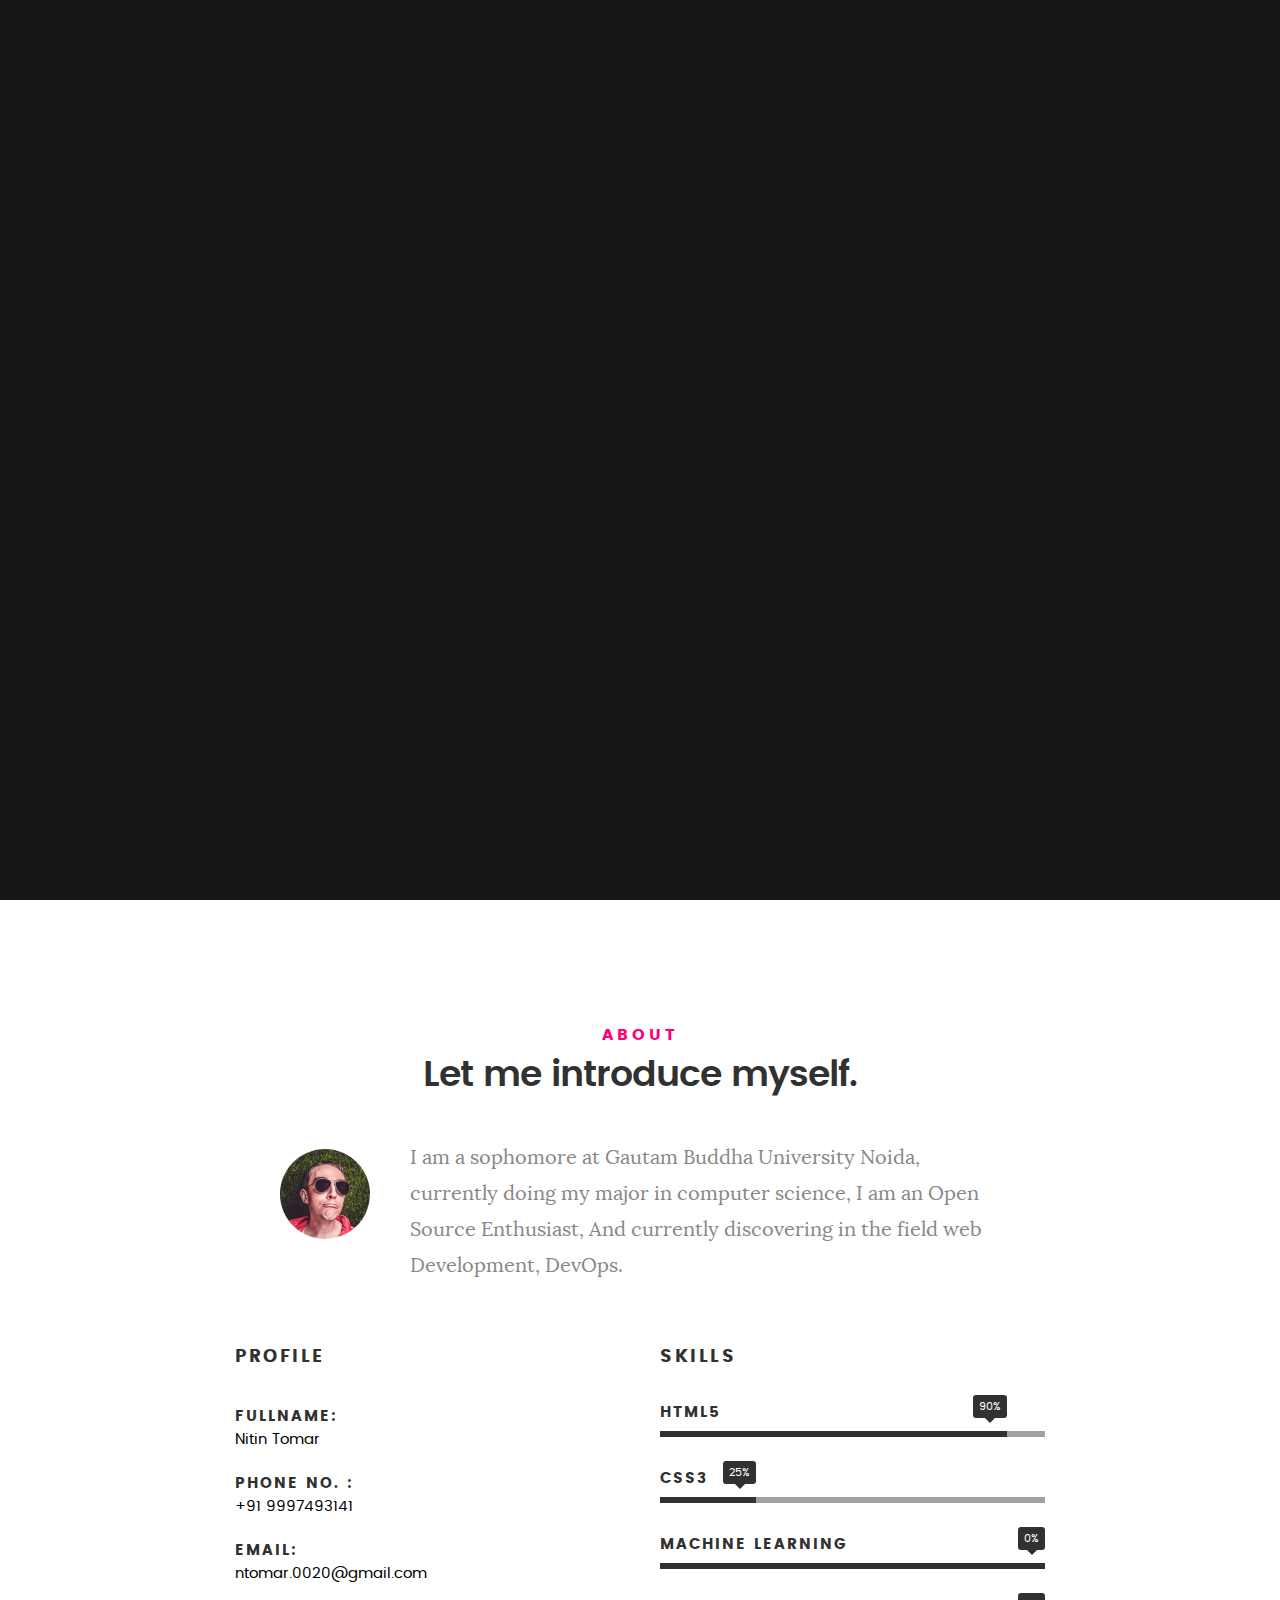
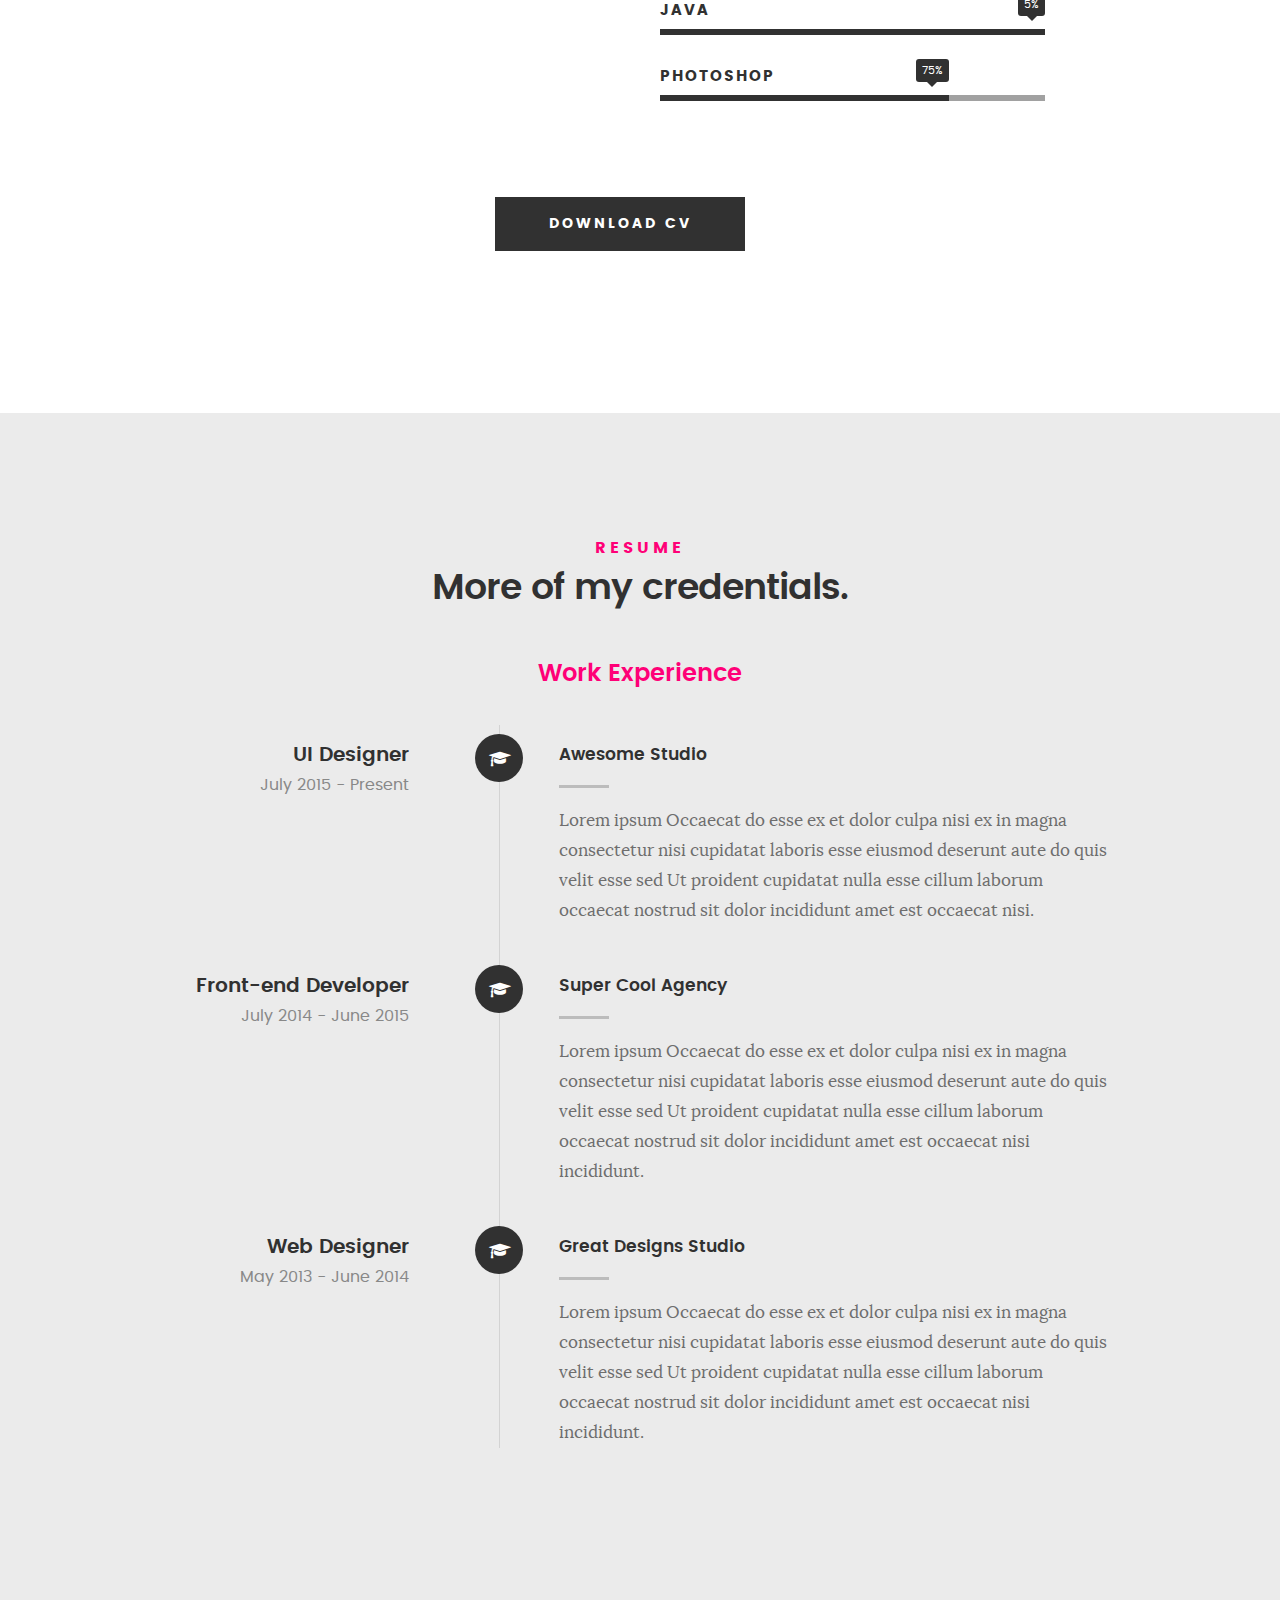
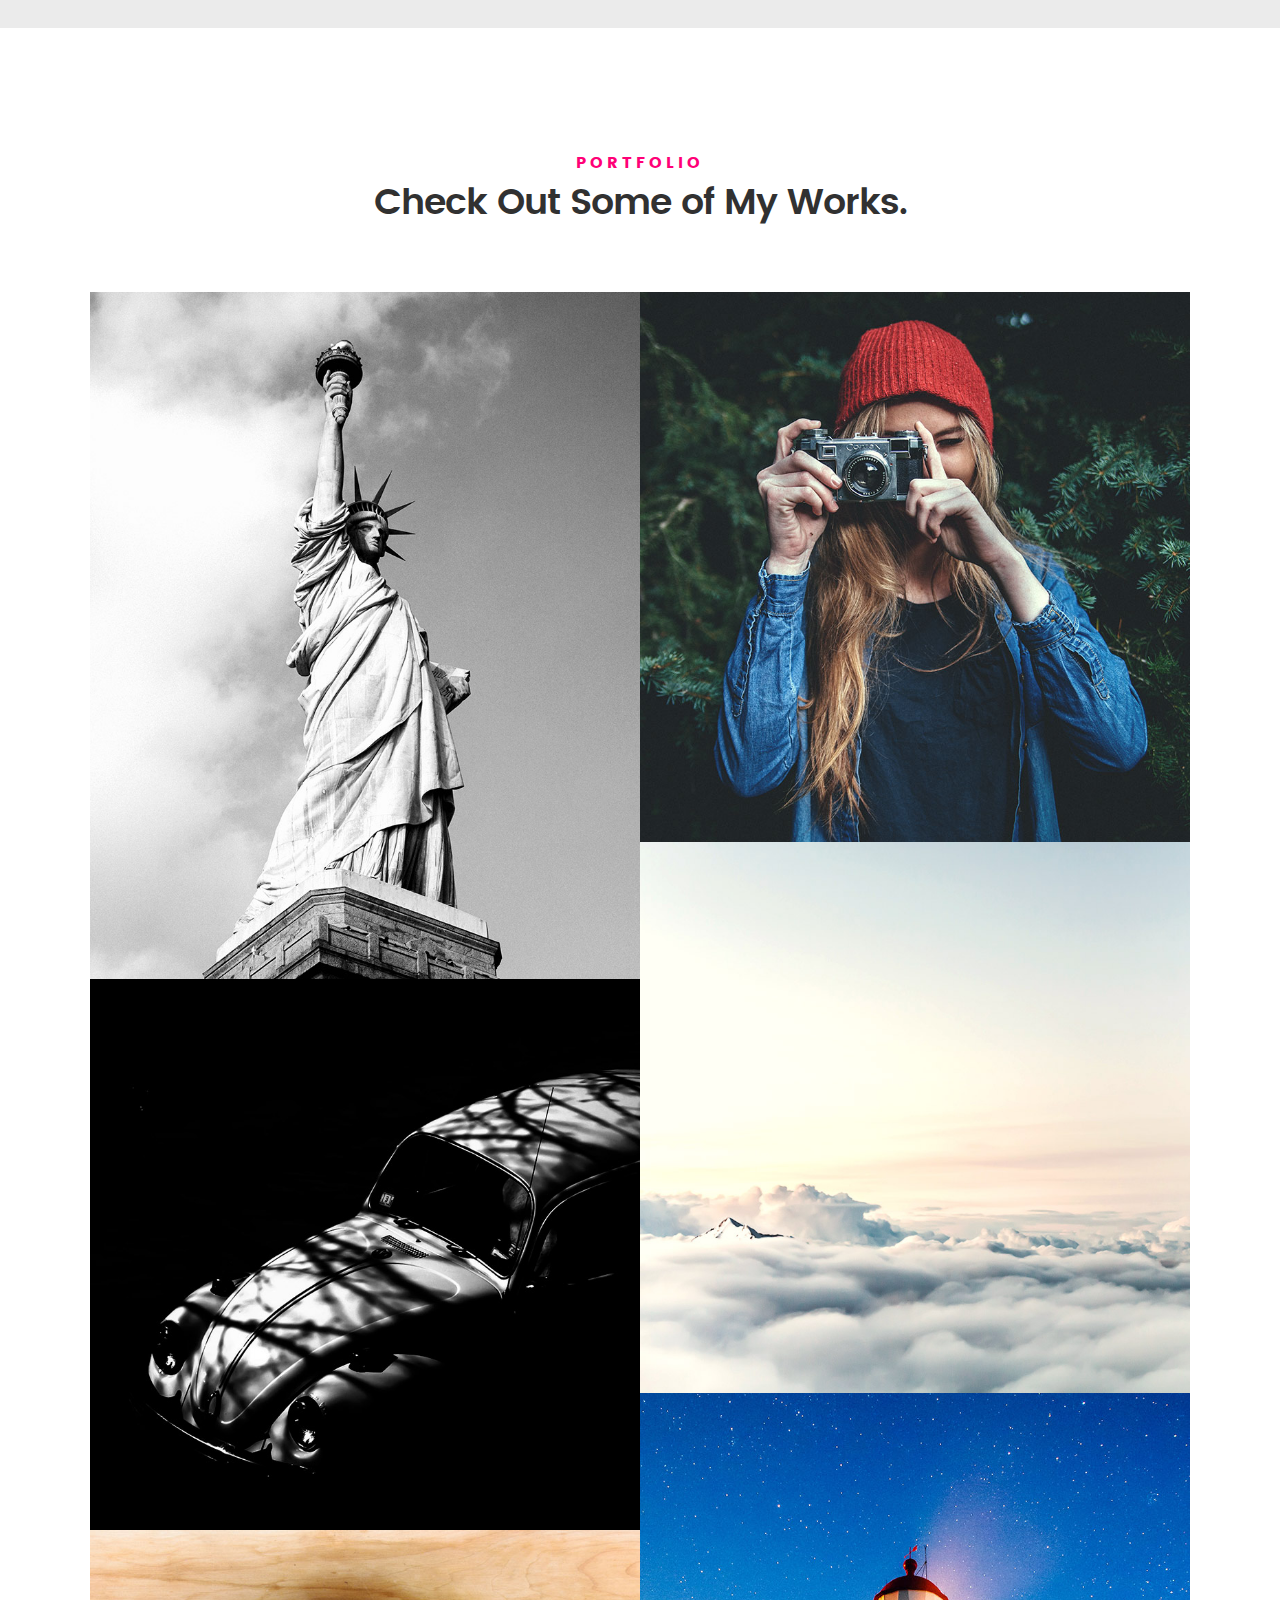
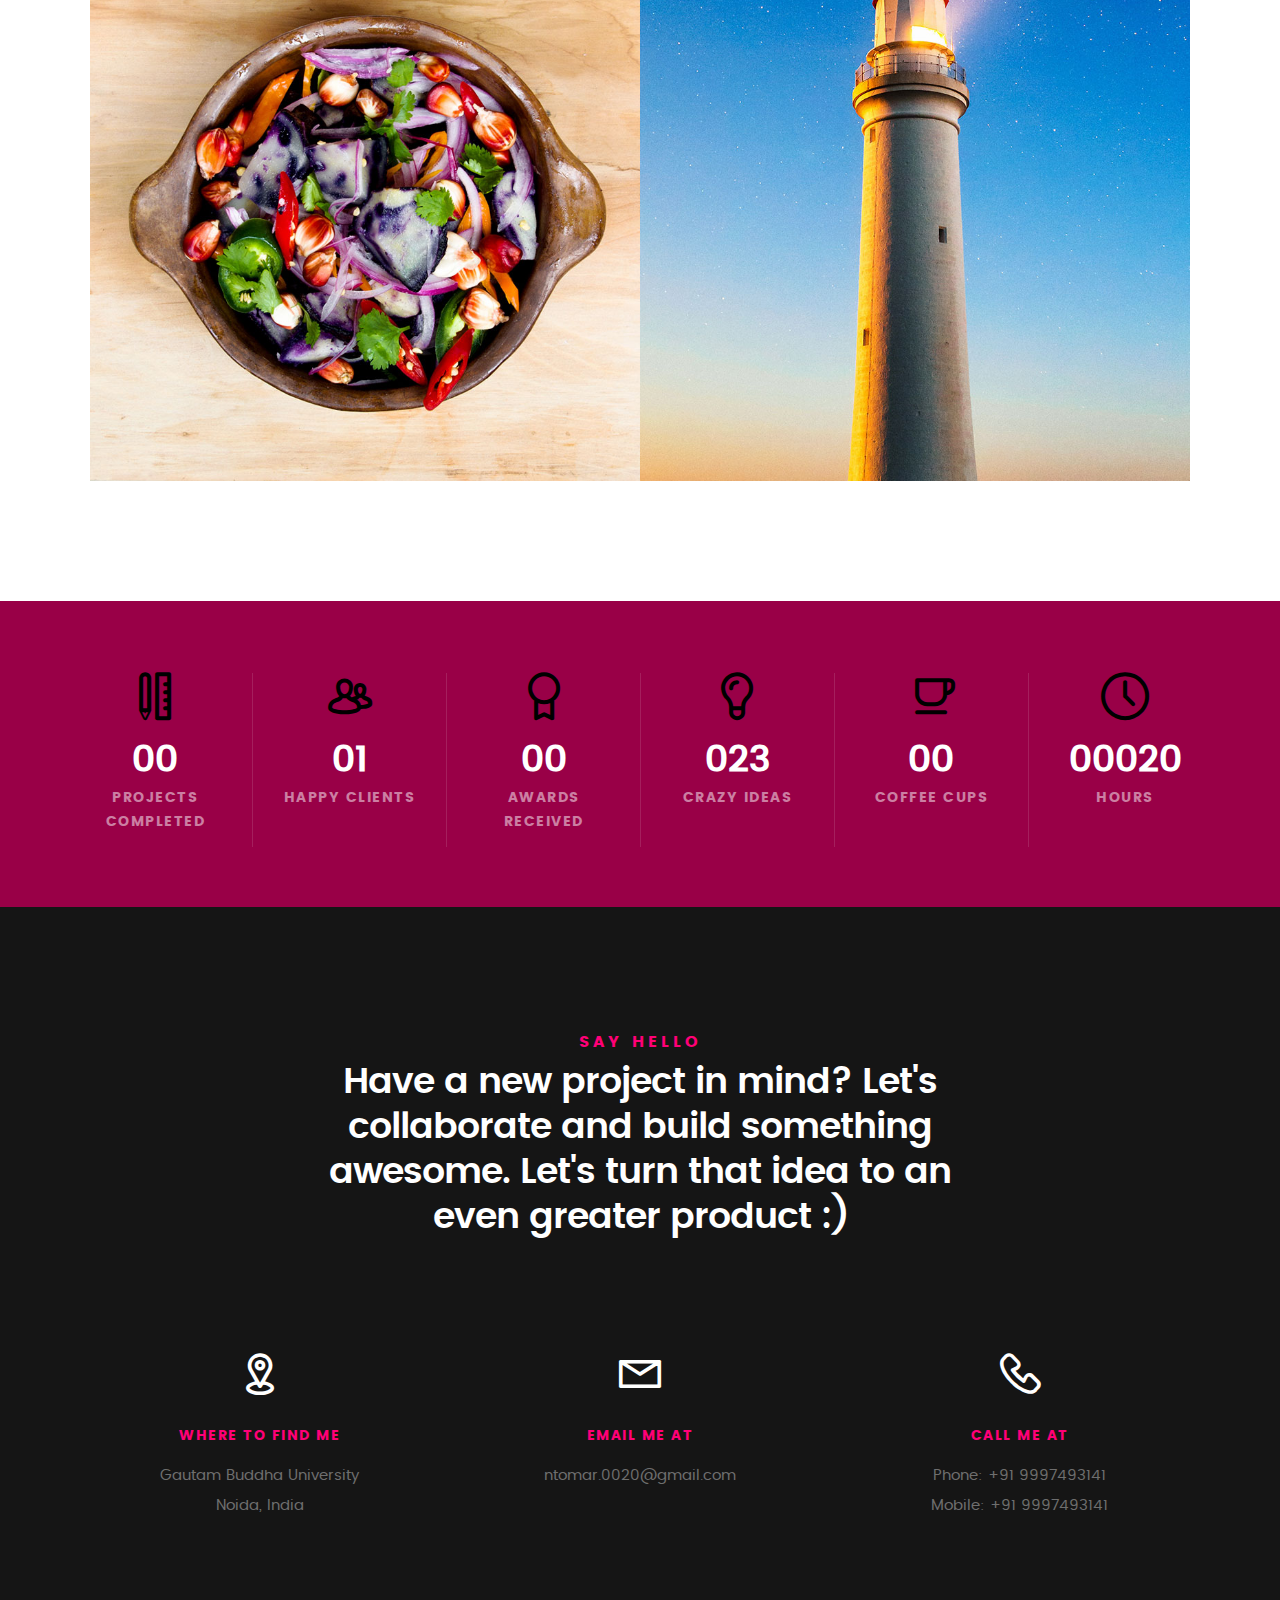
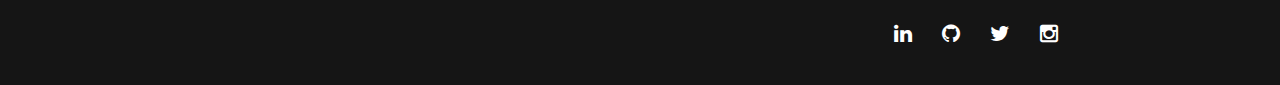
==== commit 6c9fae54: "Update index.html" ====
--- a/index.html
+++ b/index.html
@@ -155,15 +155,15 @@
 				   	<strong>HTML5</strong>
 				   </li>
 				   <li>
-				   	<div class="progress percent85"><span>65%</span></div>
+				   	<div class="progress percent25"><span>25%</span></div>
 				   	<strong>CSS3</strong>
 				   </li>
 				   <li>
-				   	<div class="progress percent70"><span>0%</span></div>
+				   	<div class="progress percent1"><span>0%</span></div>
 				   	<strong>MACHINE LEARNING</strong>
 				   </li>
 				   <li>
-				   	<div class="progress percent95"><span>5%</span></div>
+				   	<div class="progress percent05"><span>5%</span></div>
 				   	<strong>JAVA</strong>
 				   </li>
 				   <li>
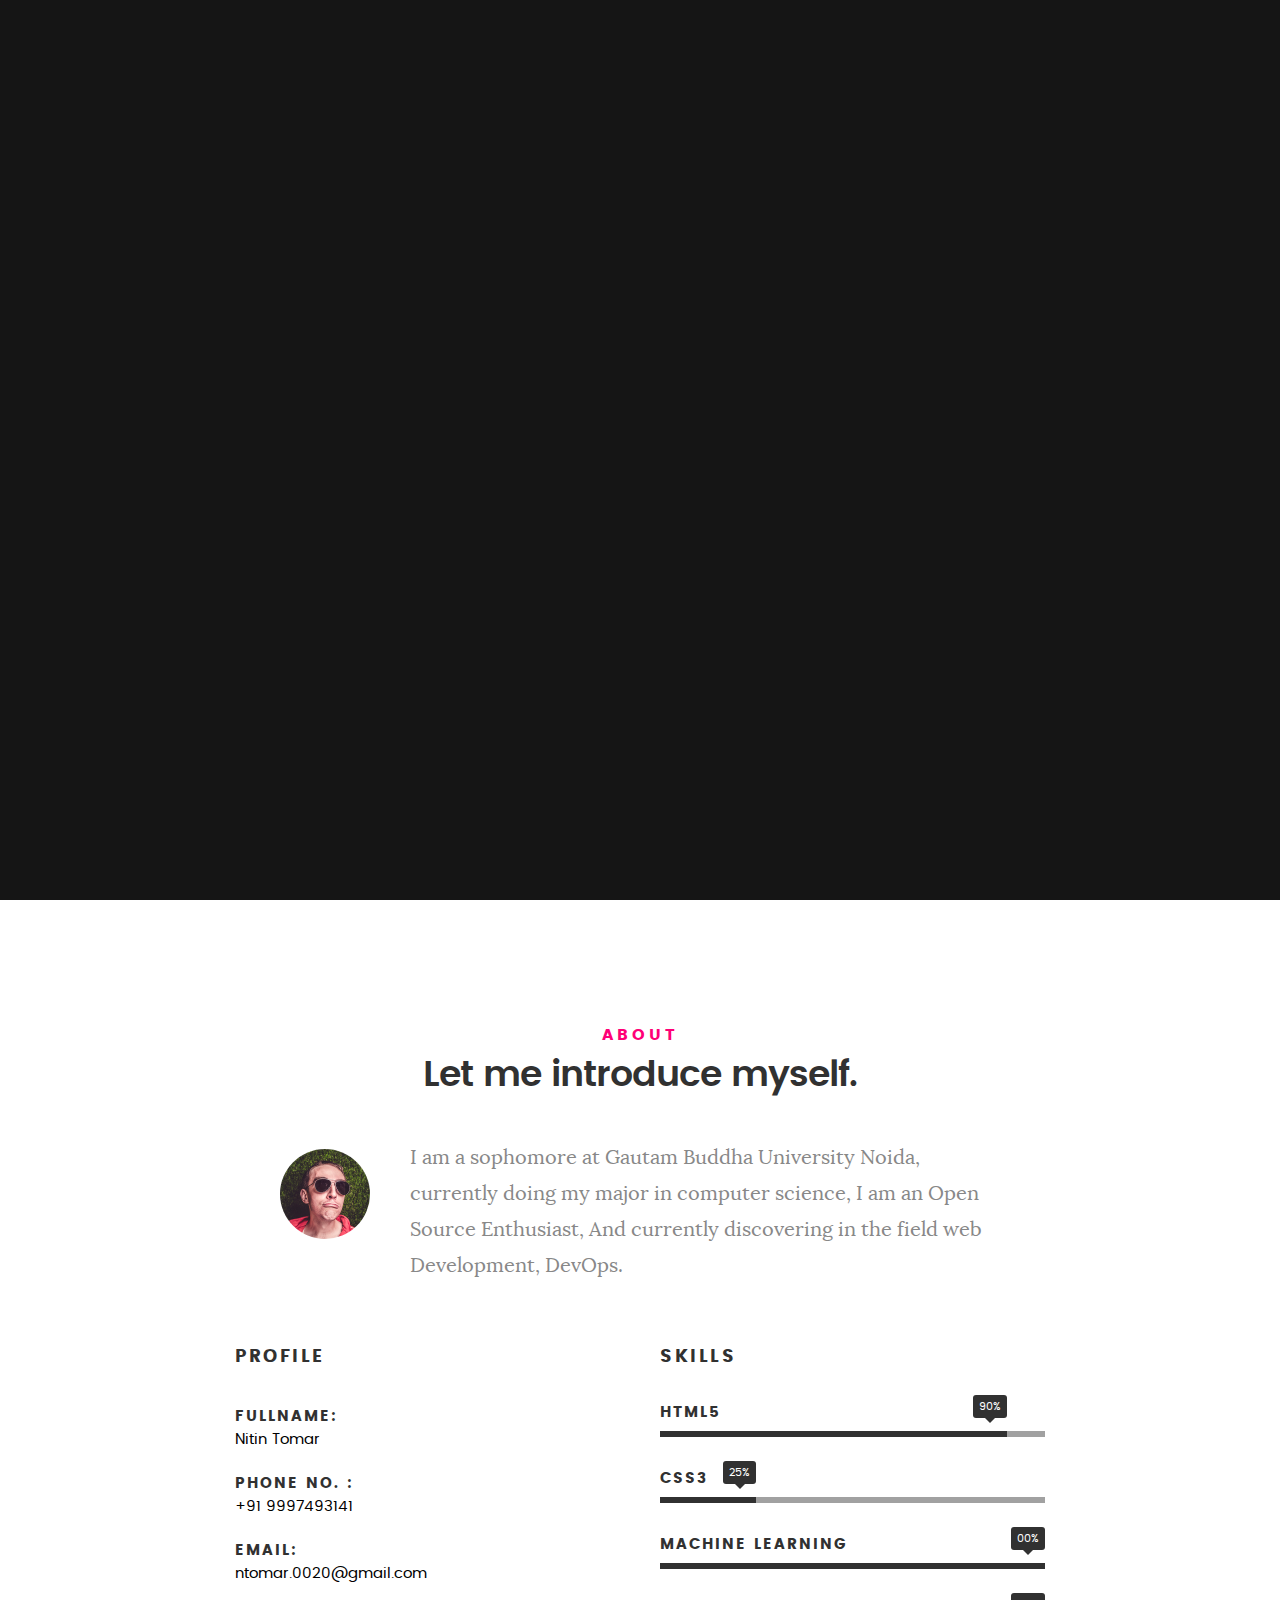
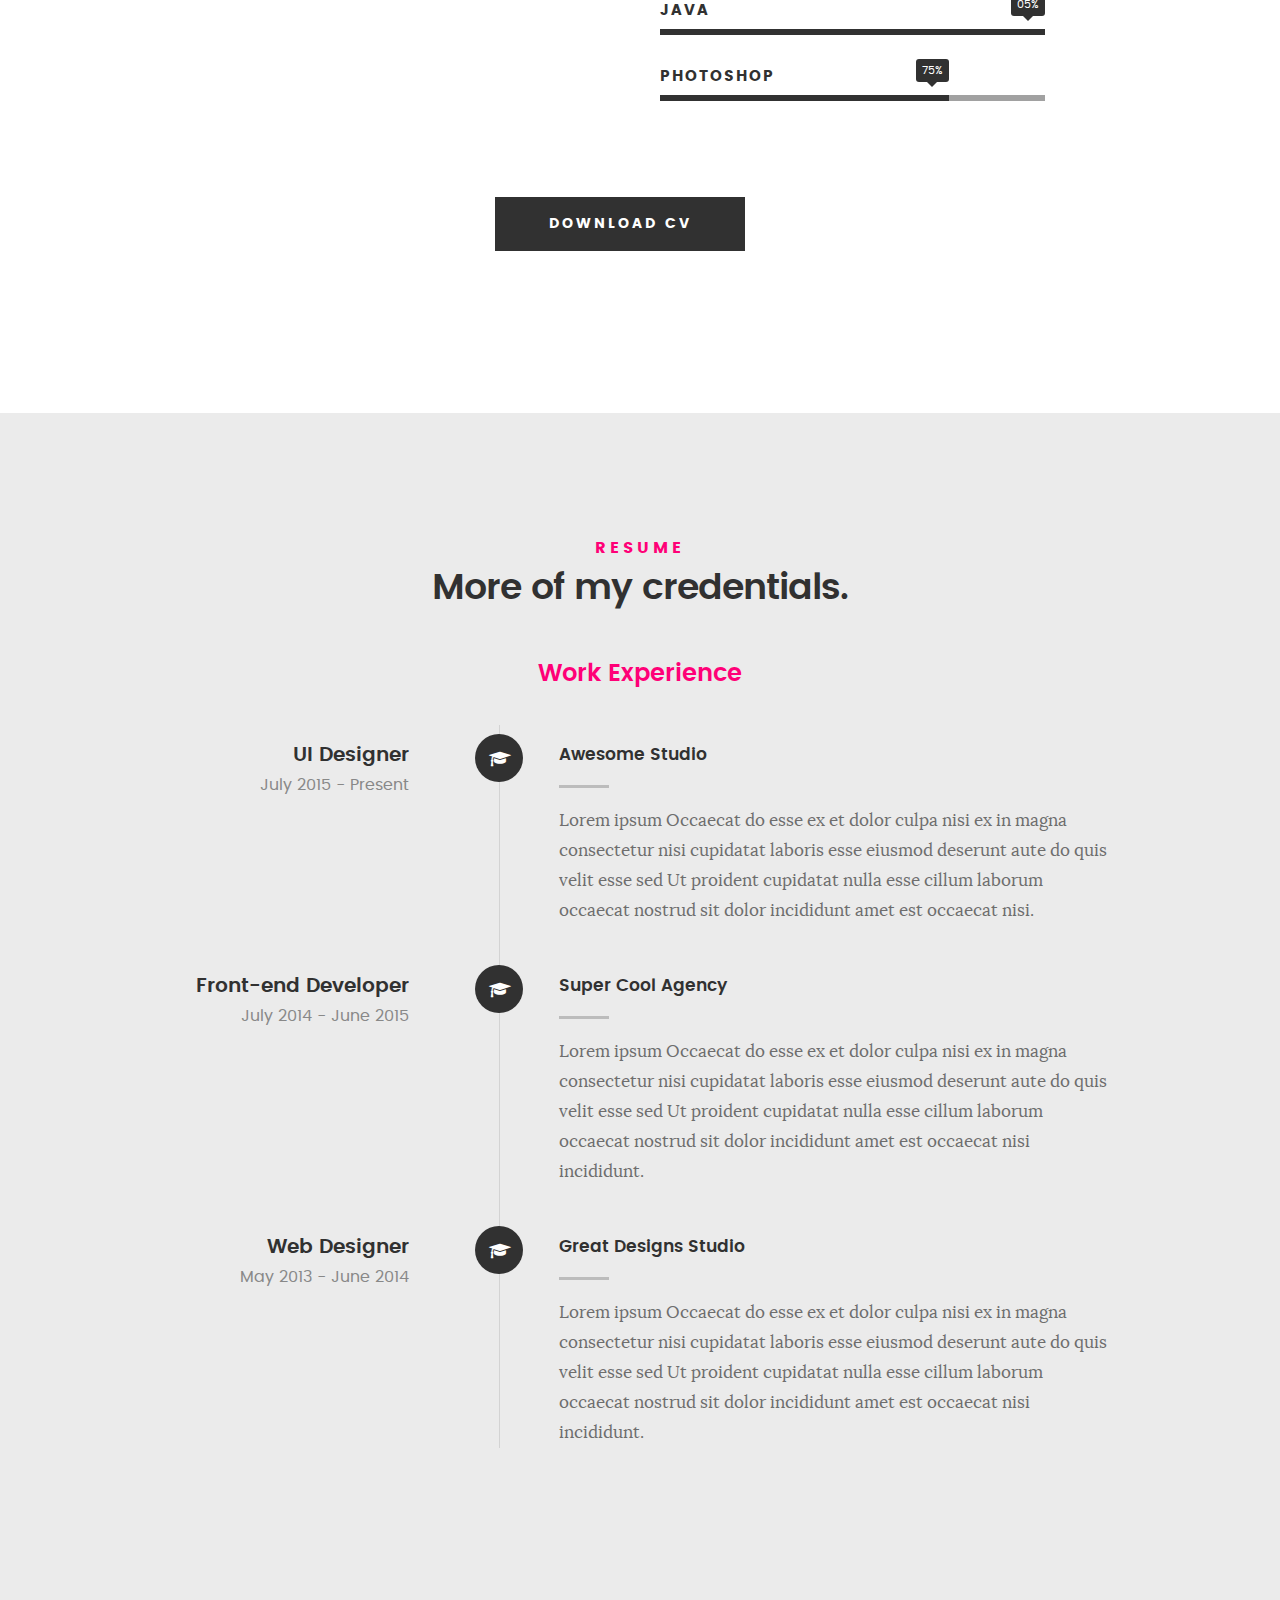
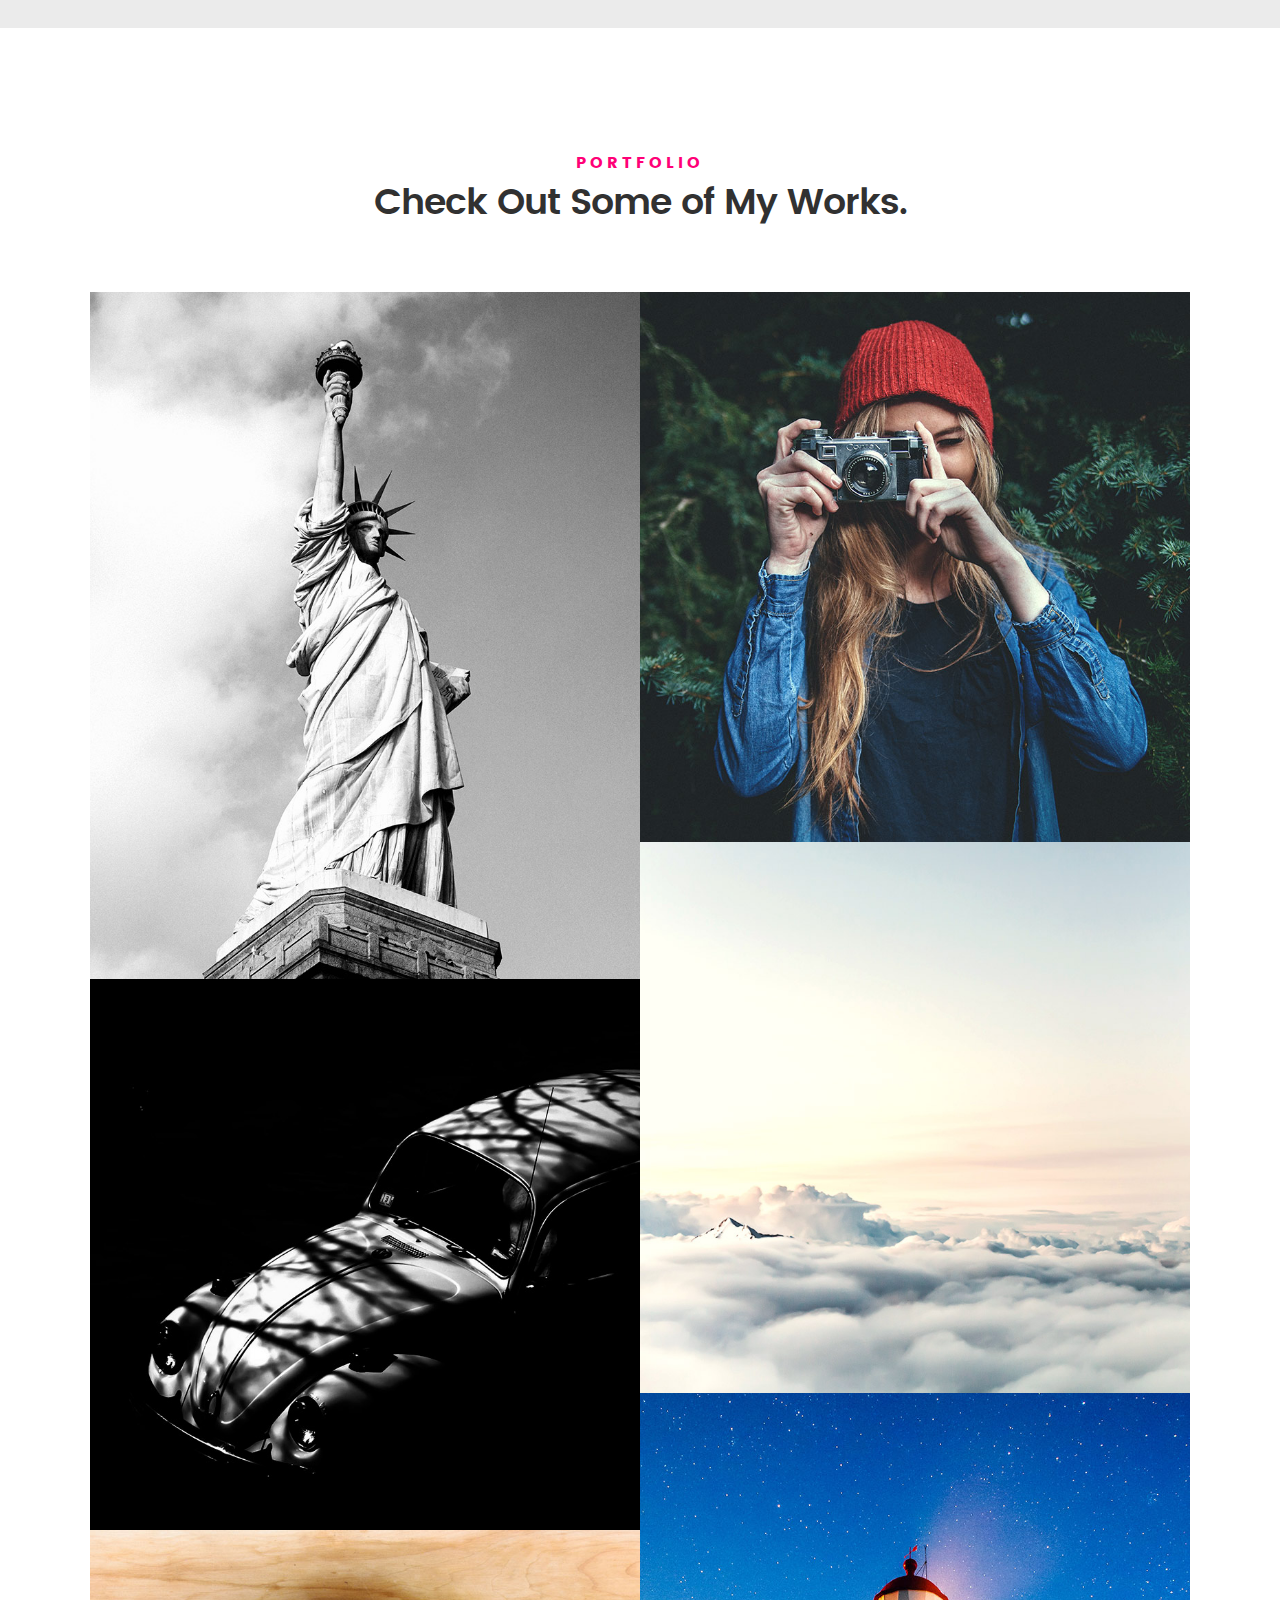
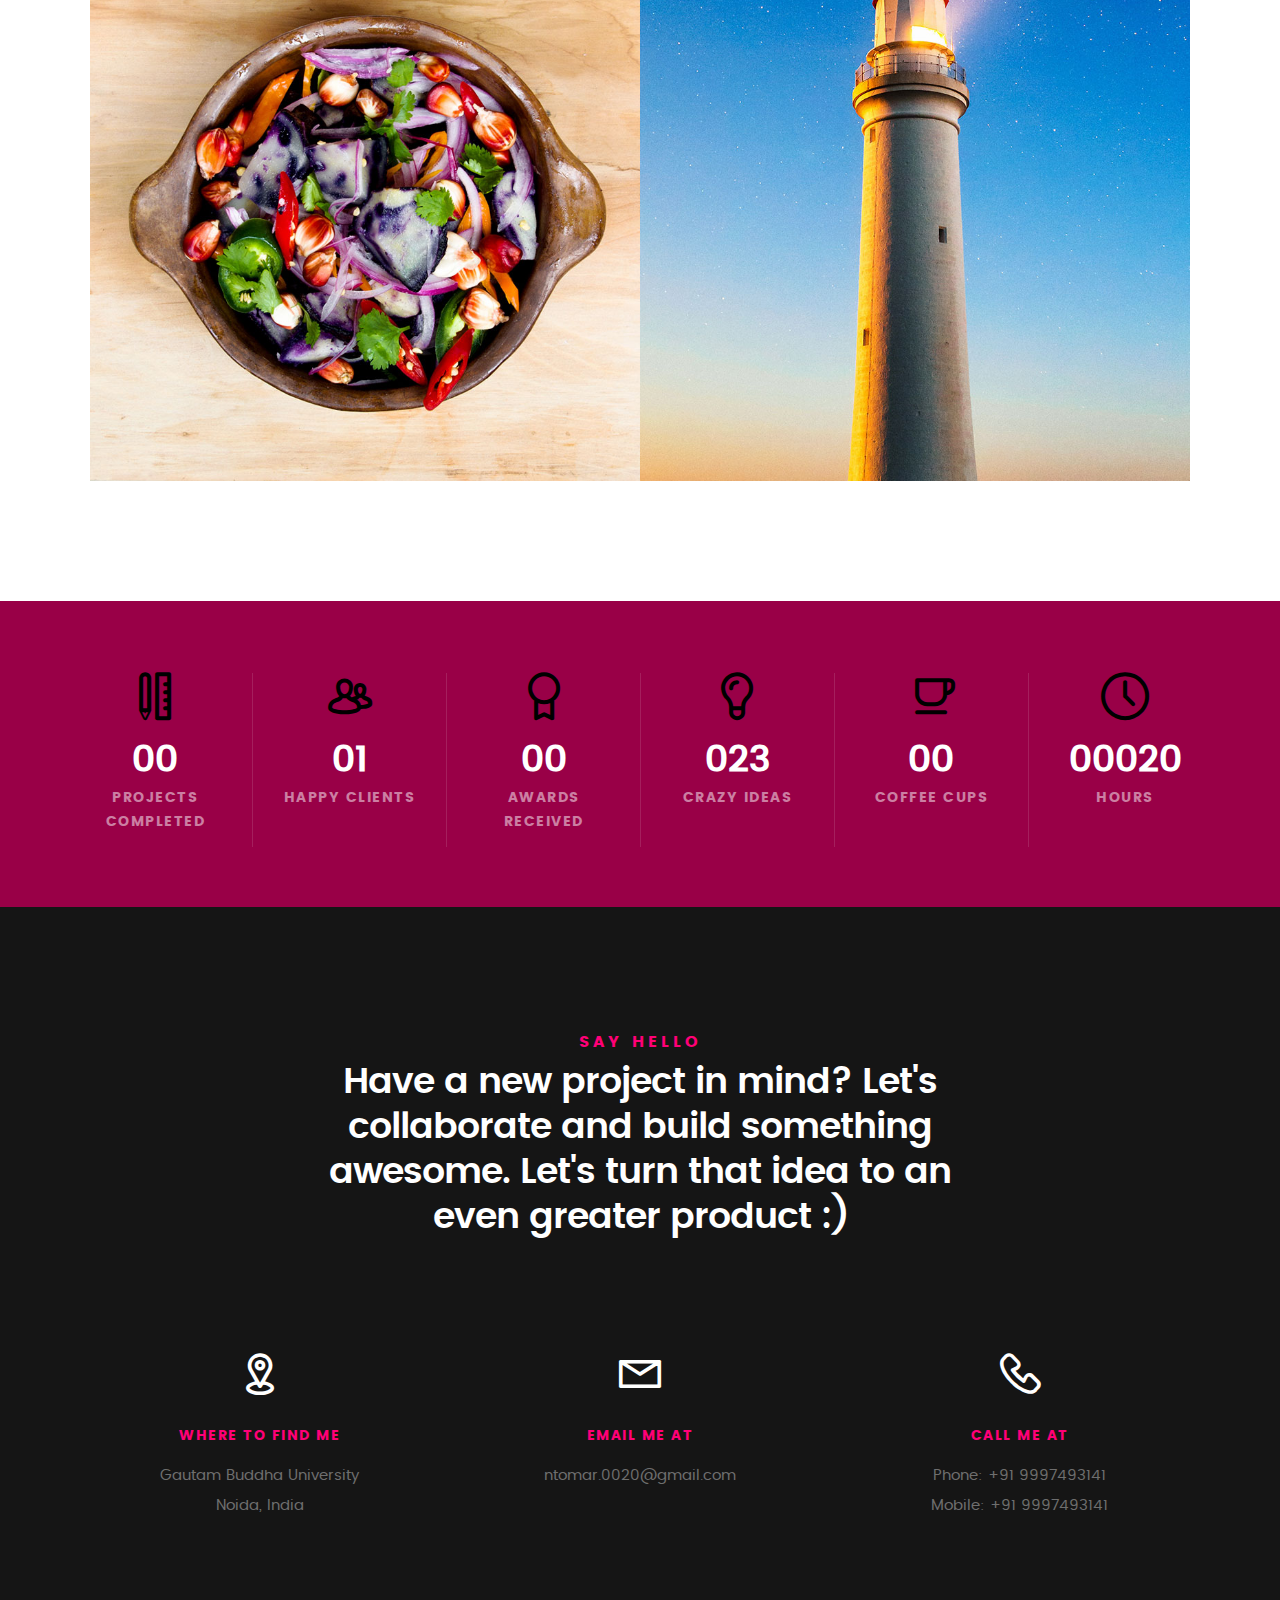
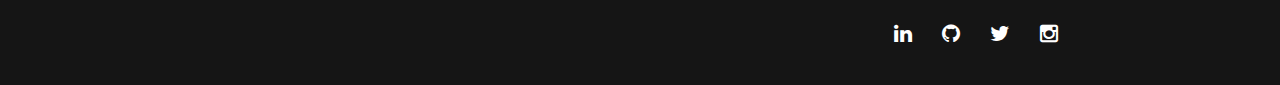
==== commit 1d2ce53d: "Update index.html" ====
--- a/index.html
+++ b/index.html
@@ -159,11 +159,11 @@
 				   	<strong>CSS3</strong>
 				   </li>
 				   <li>
-				   	<div class="progress percent1"><span>0%</span></div>
+				   	<div class="progress percent01"><span>00%</span></div>
 				   	<strong>MACHINE LEARNING</strong>
 				   </li>
 				   <li>
-				   	<div class="progress percent05"><span>5%</span></div>
+				   	<div class="progress percent05"><span>05%</span></div>
 				   	<strong>JAVA</strong>
 				   </li>
 				   <li>
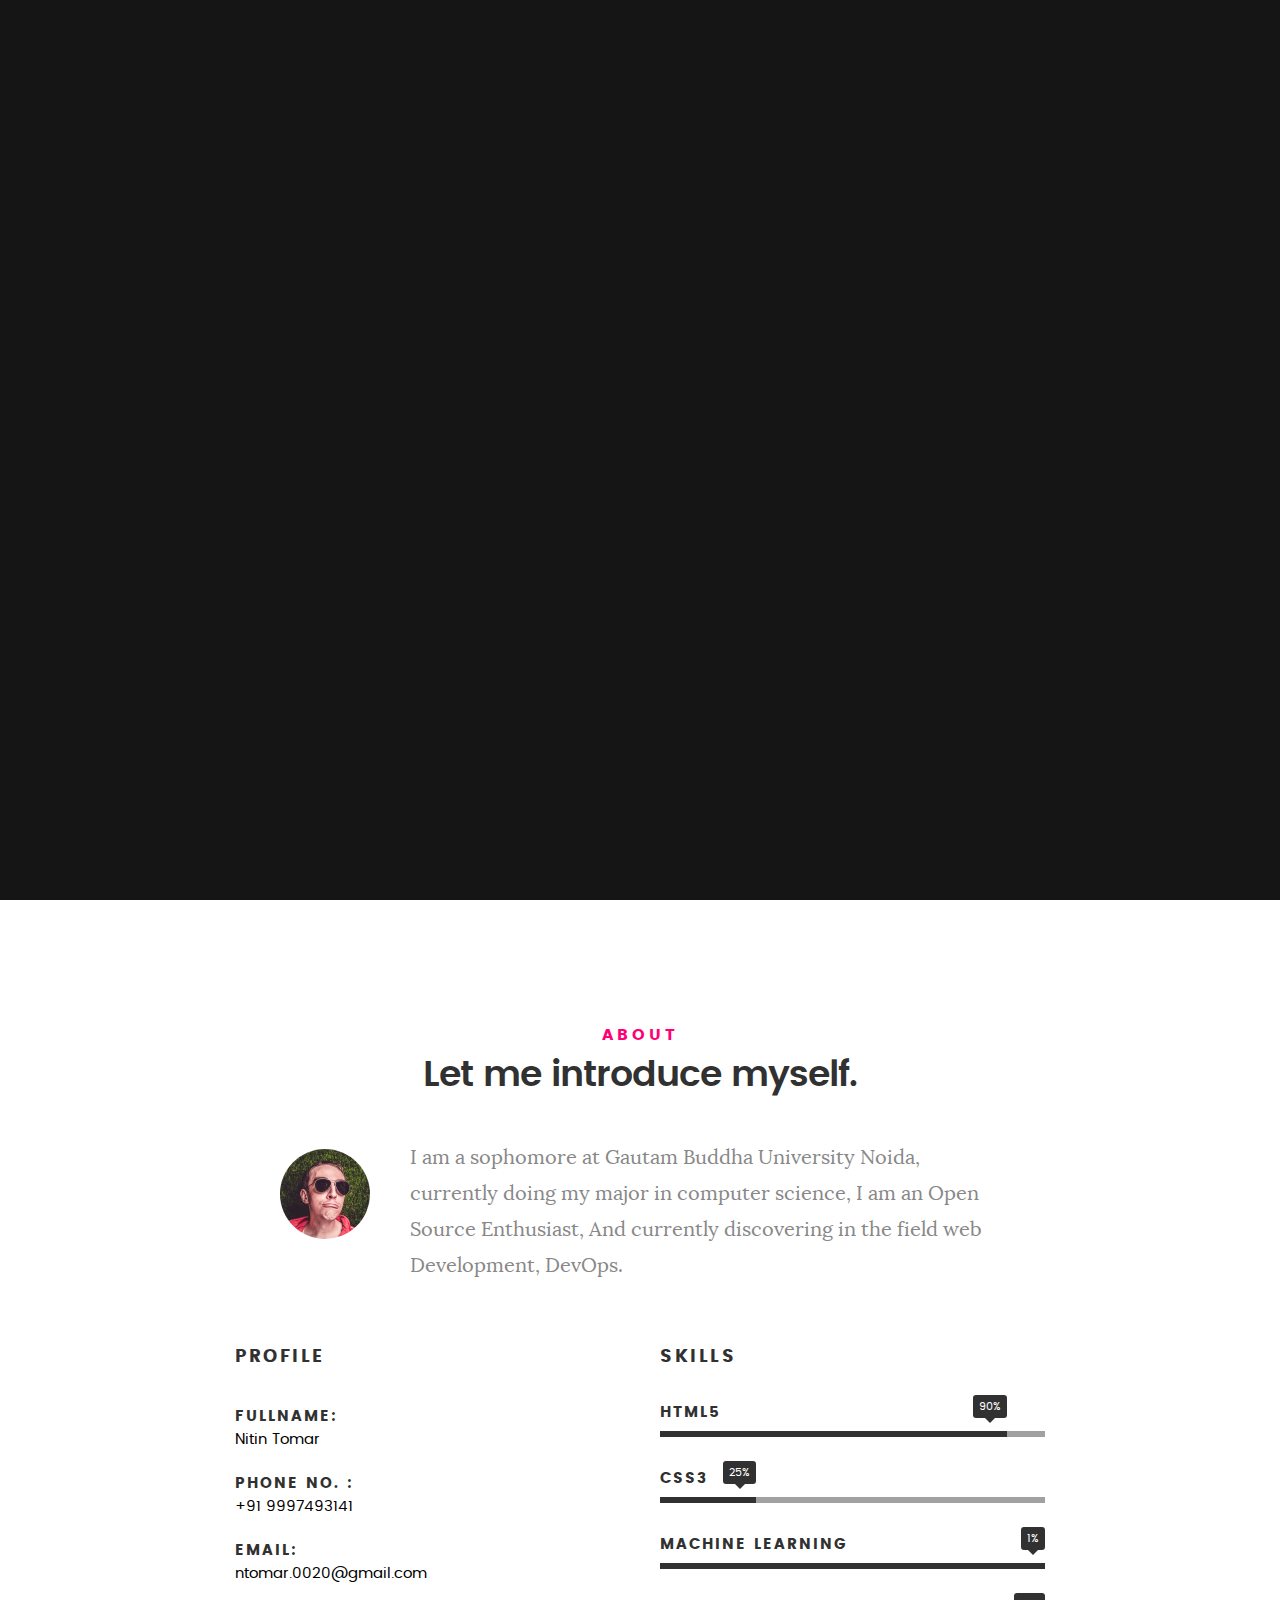
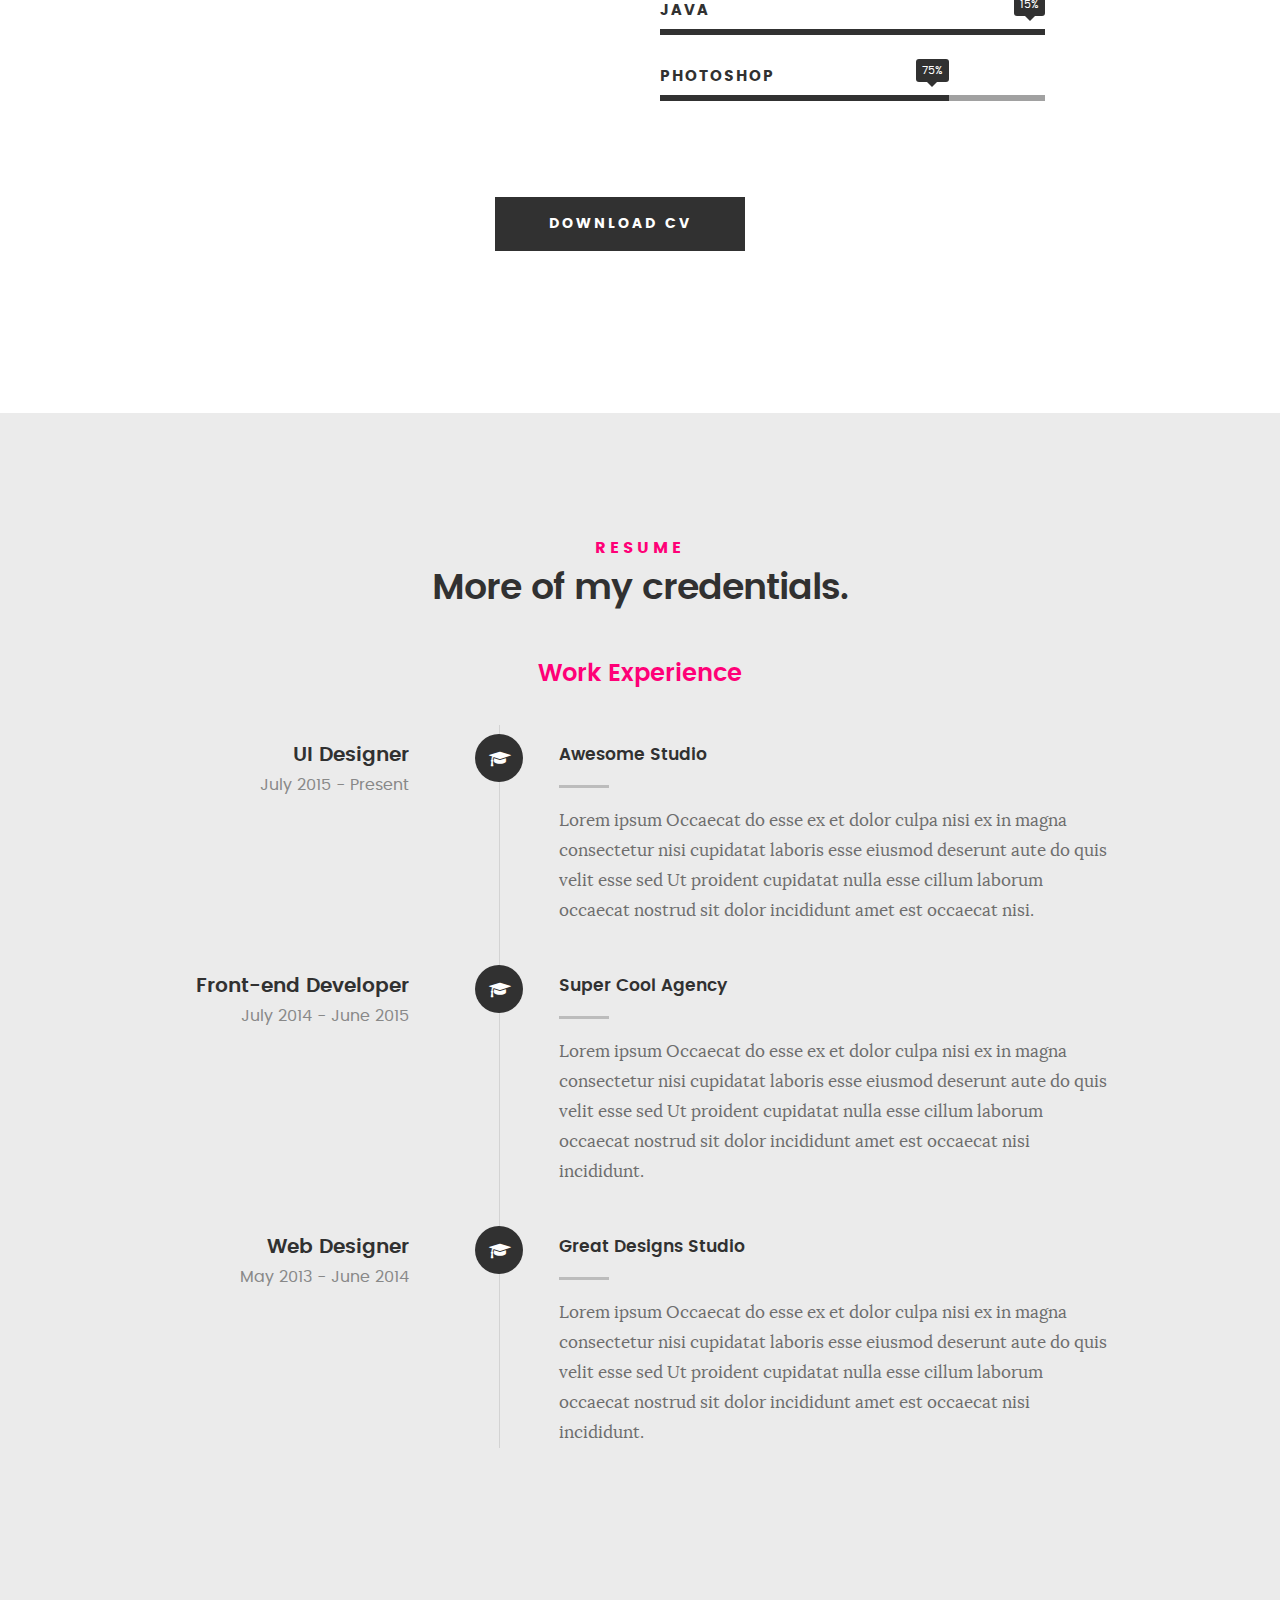
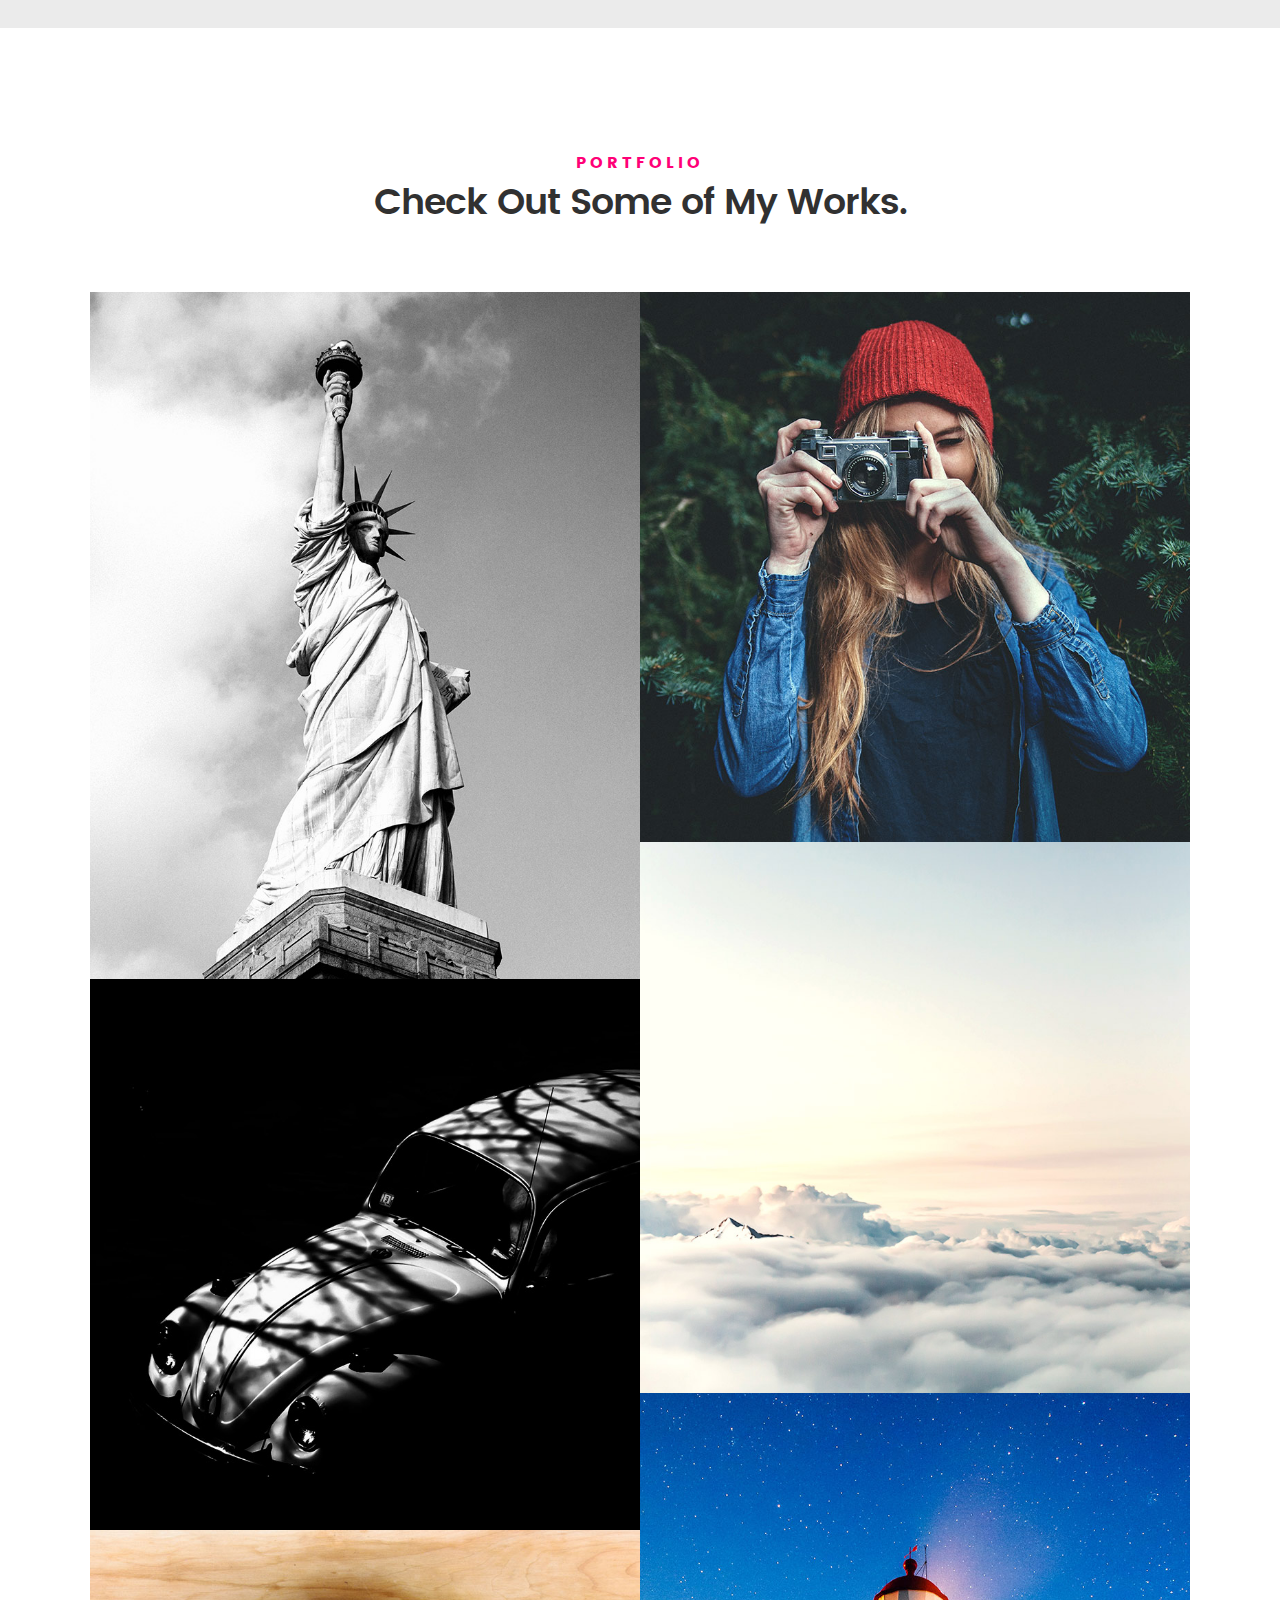
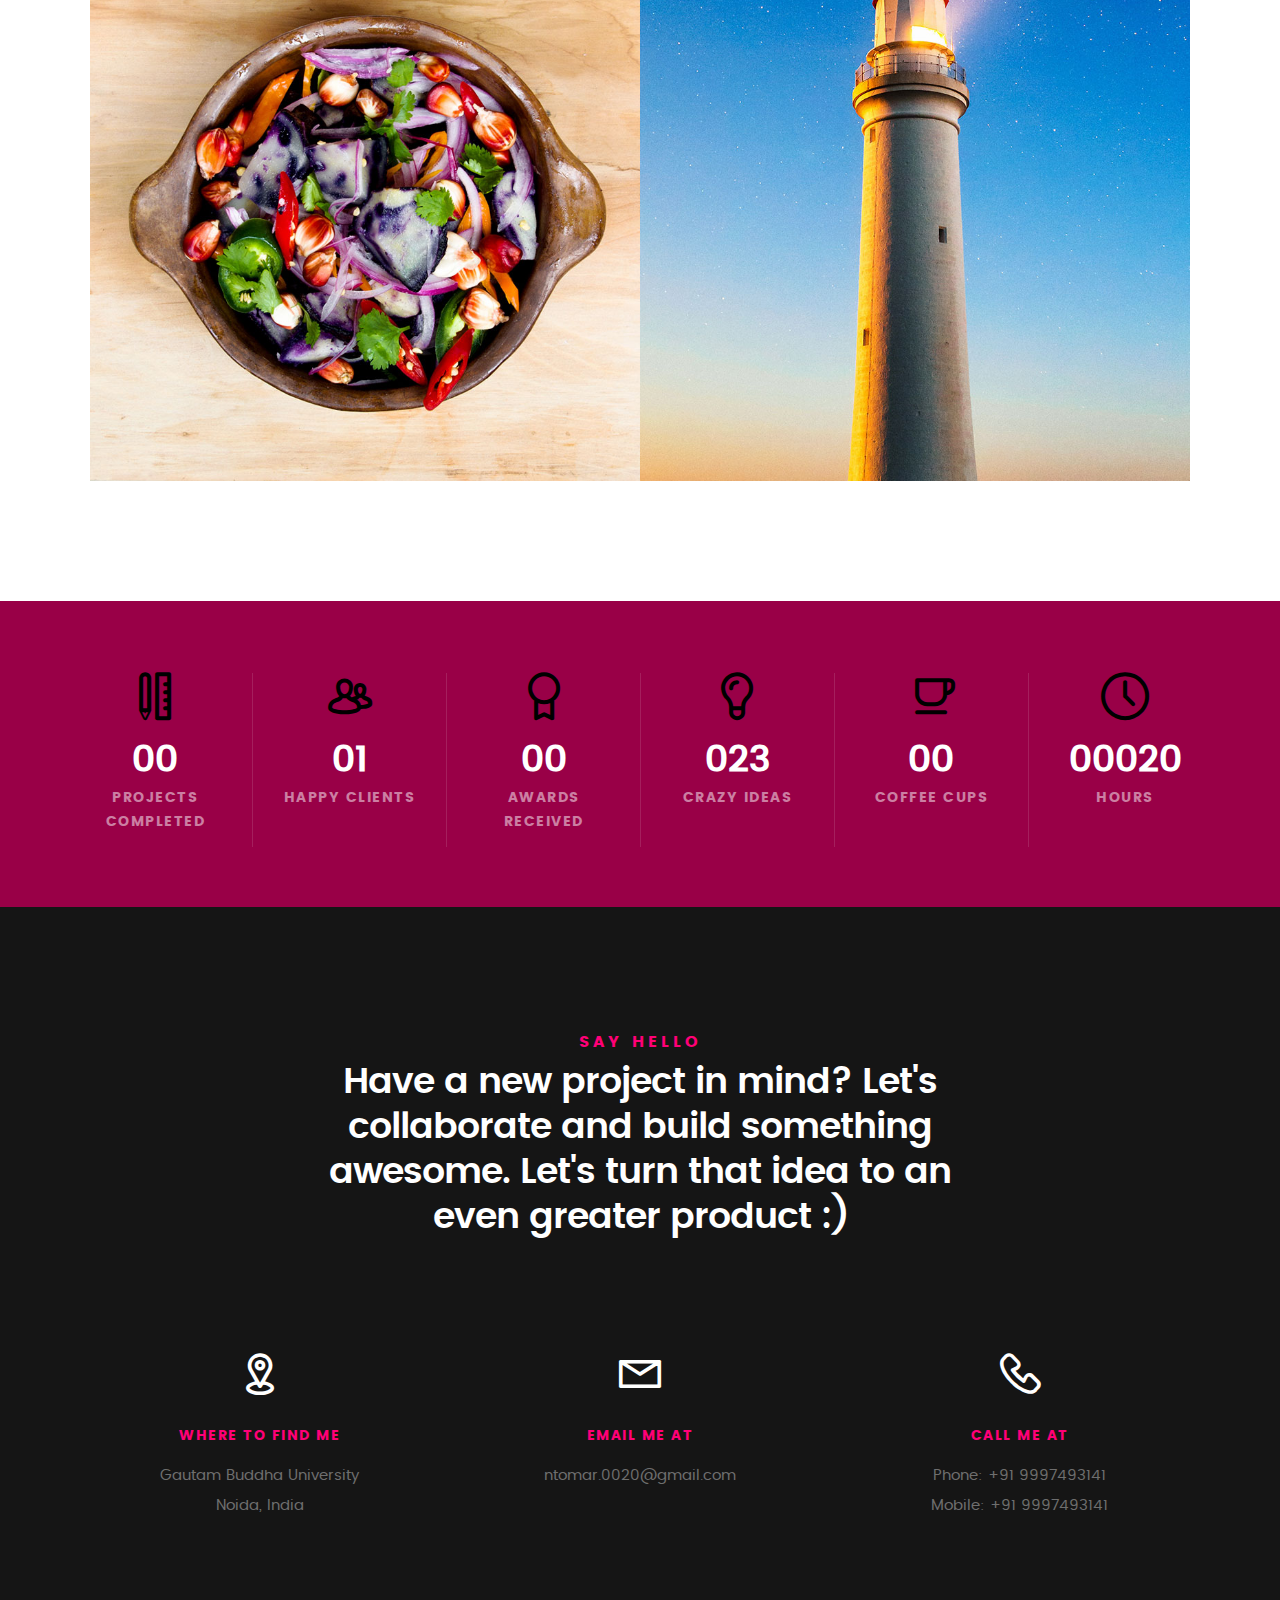
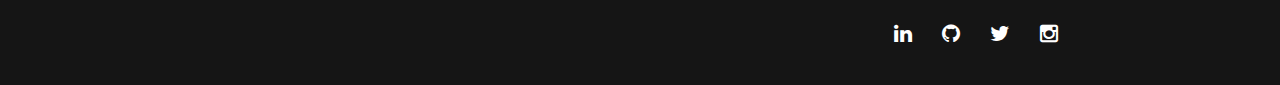
==== commit aba1972f: "Update index.html" ====
--- a/index.html
+++ b/index.html
@@ -159,11 +159,11 @@
 				   	<strong>CSS3</strong>
 				   </li>
 				   <li>
-				   	<div class="progress percent01"><span>00%</span></div>
+				   	<div class="progress percent1"><span>1%</span></div>
 				   	<strong>MACHINE LEARNING</strong>
 				   </li>
 				   <li>
-				   	<div class="progress percent05"><span>05%</span></div>
+				   	<div class="progress percent11"><span>15%</span></div>
 				   	<strong>JAVA</strong>
 				   </li>
 				   <li>
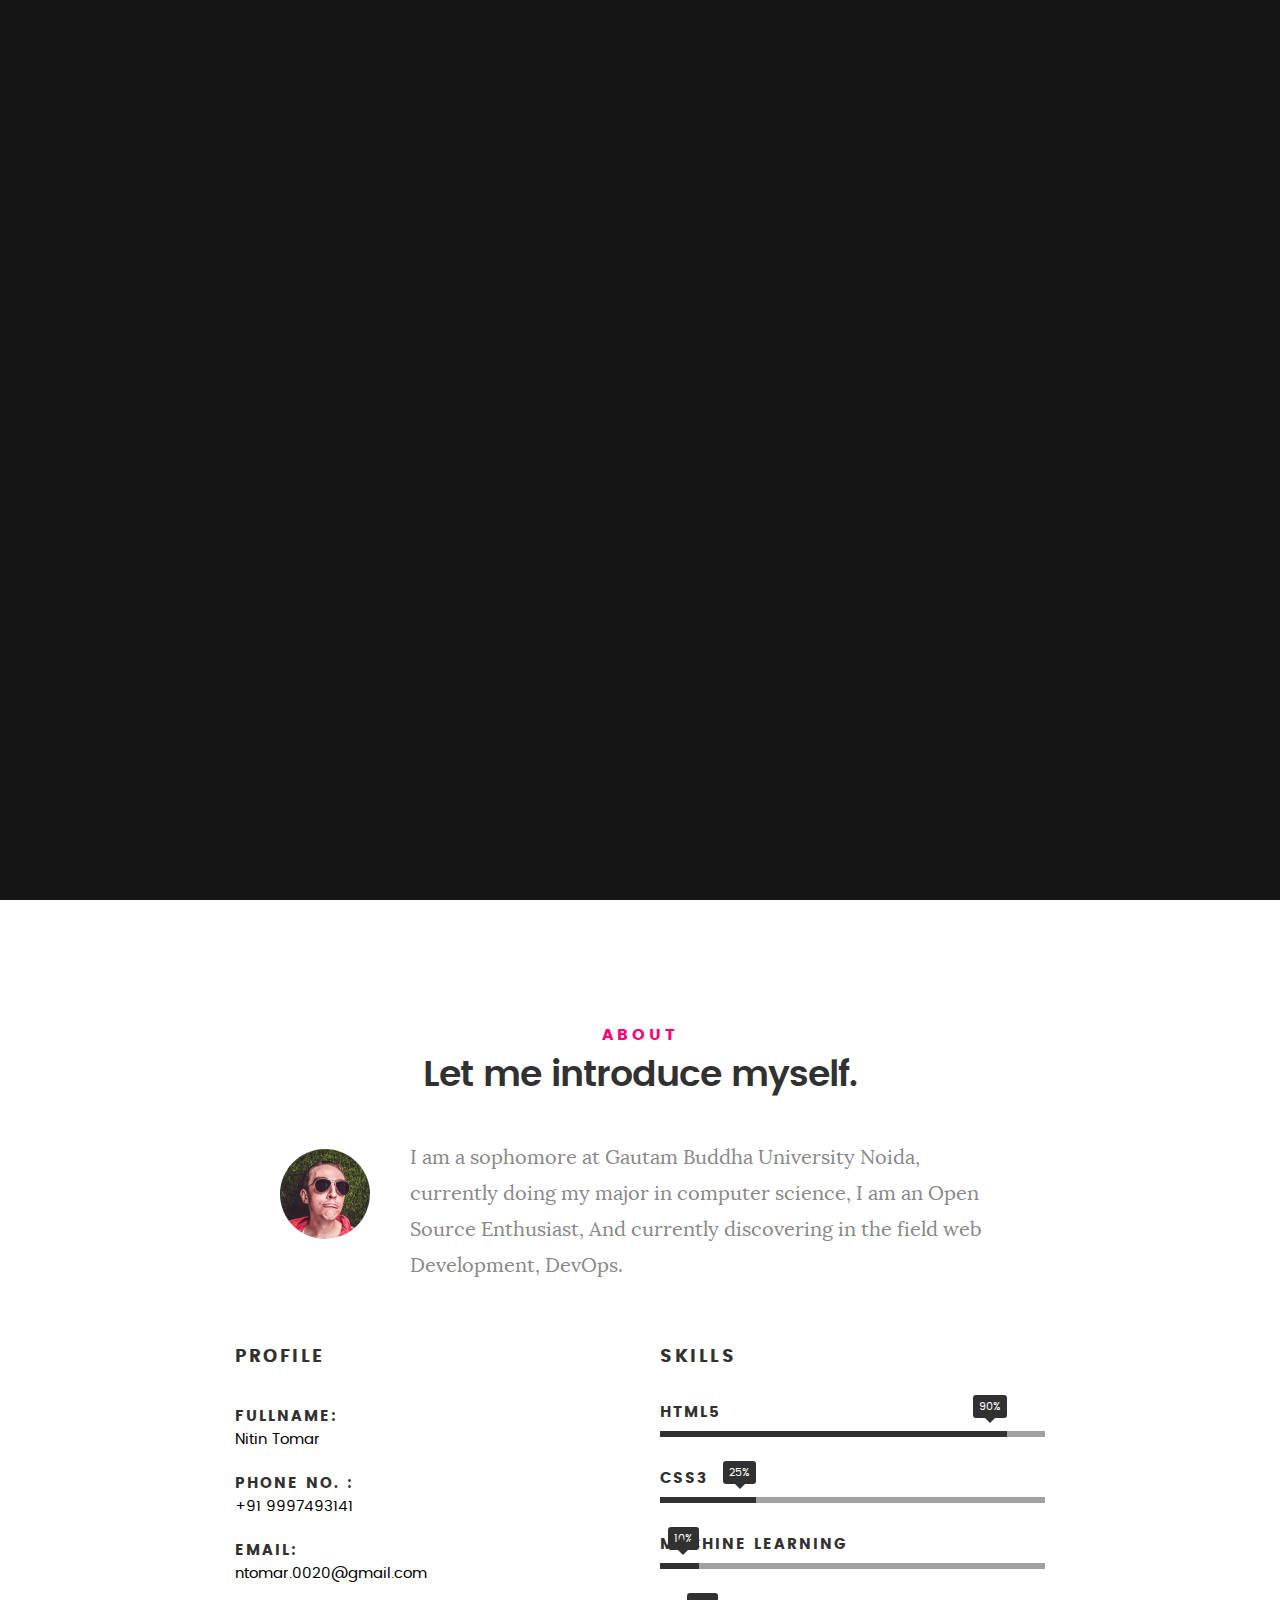
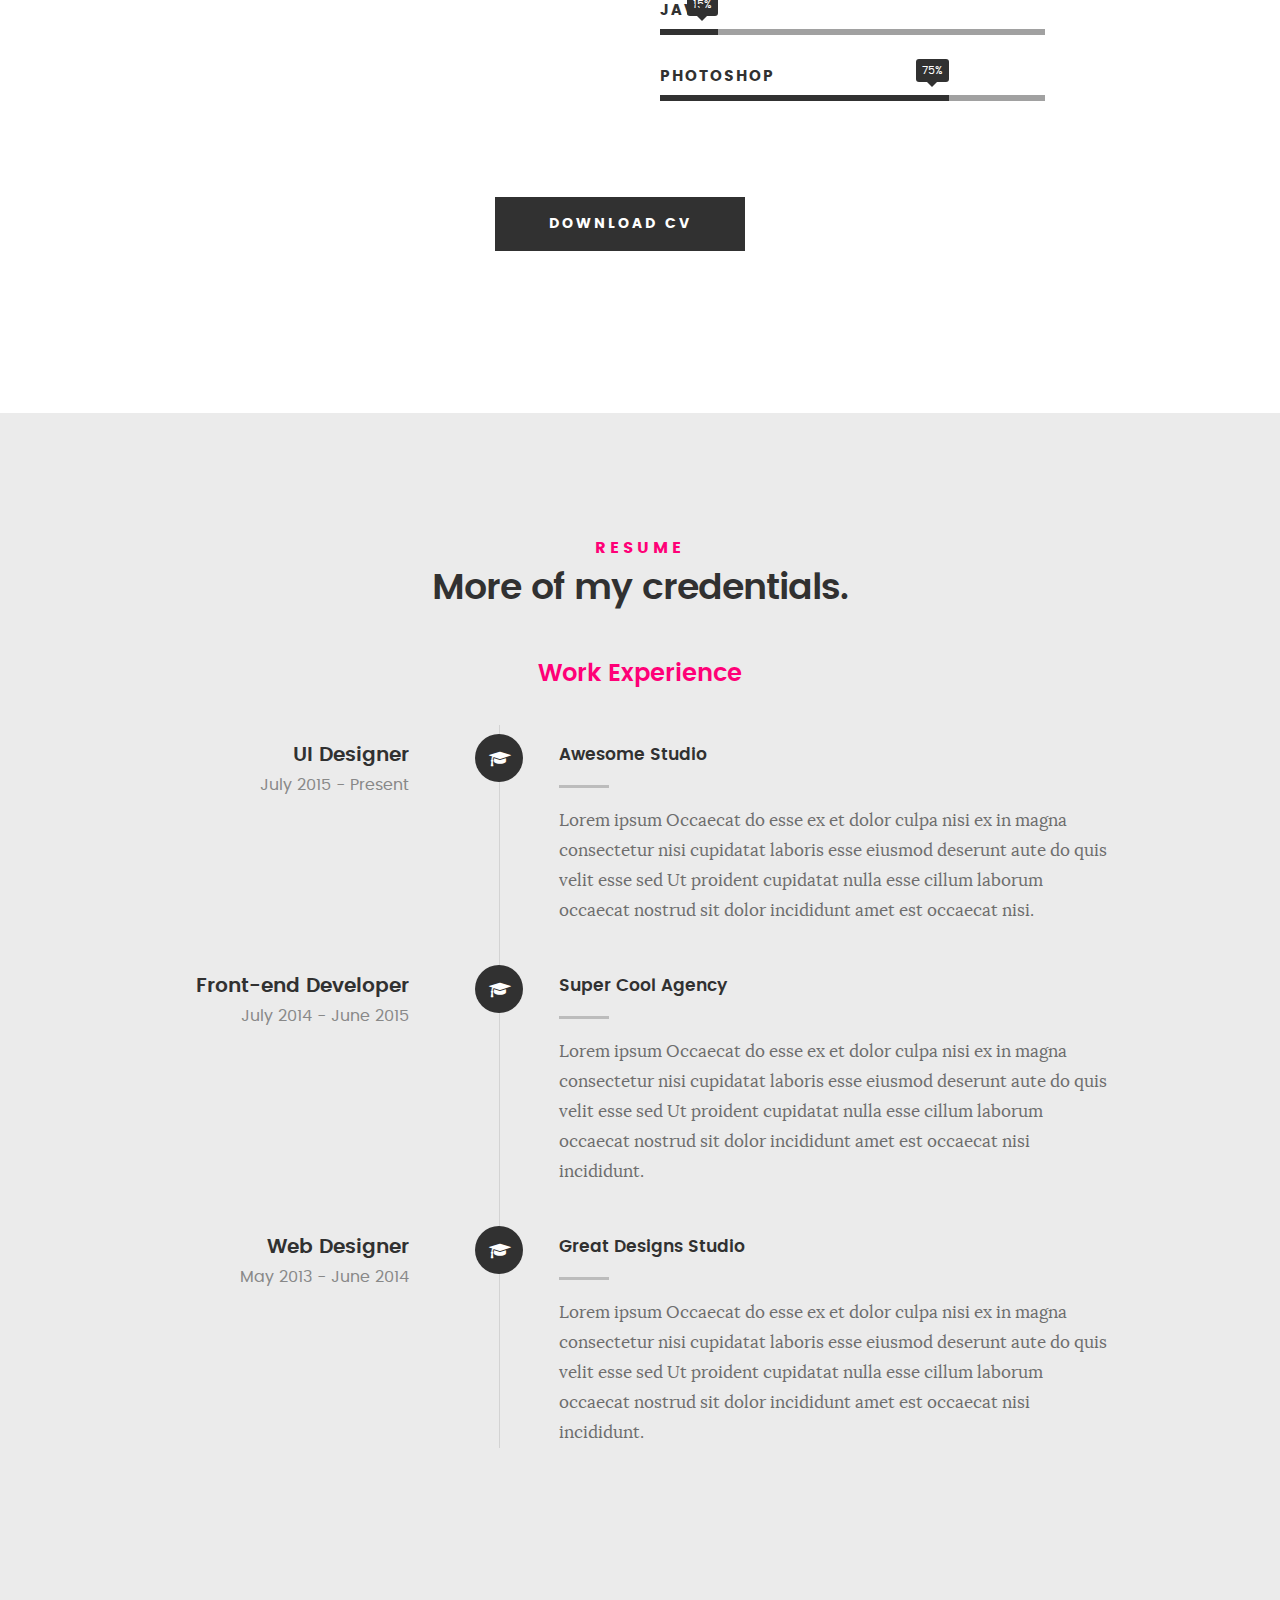
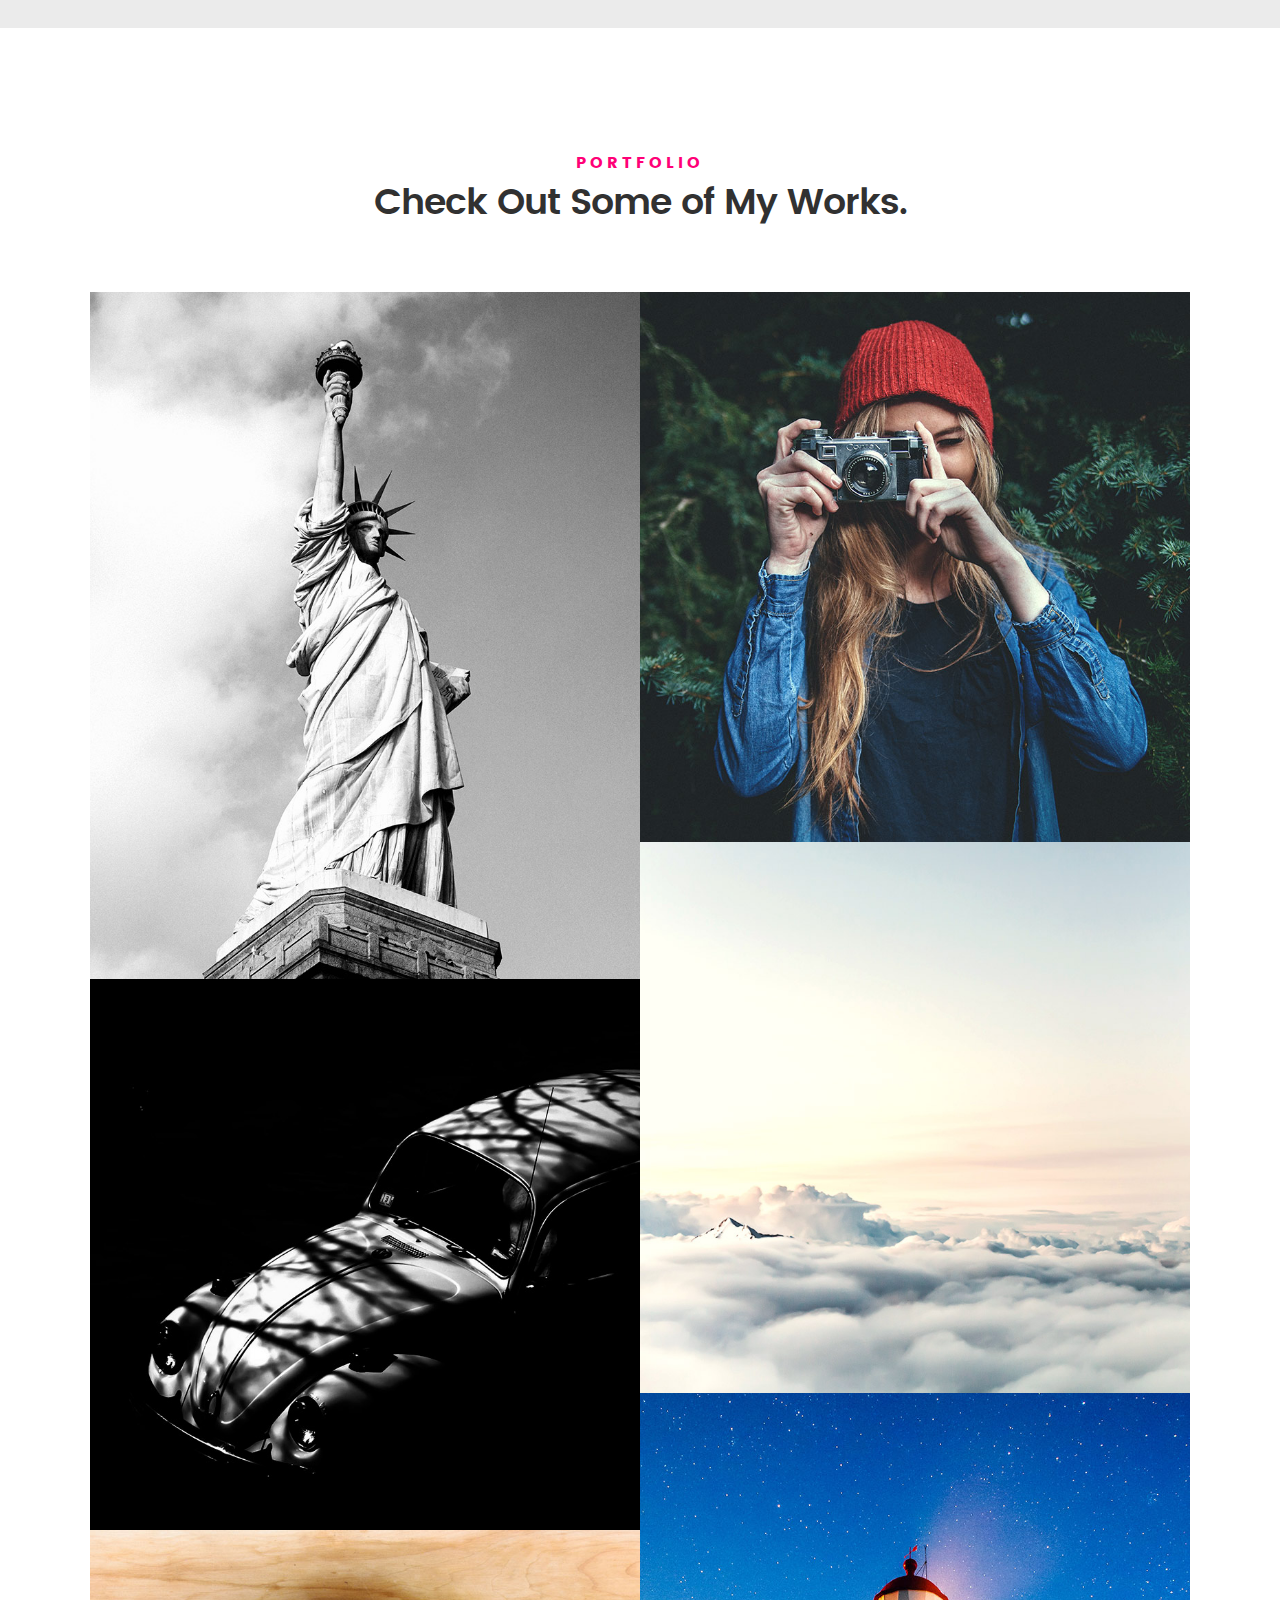
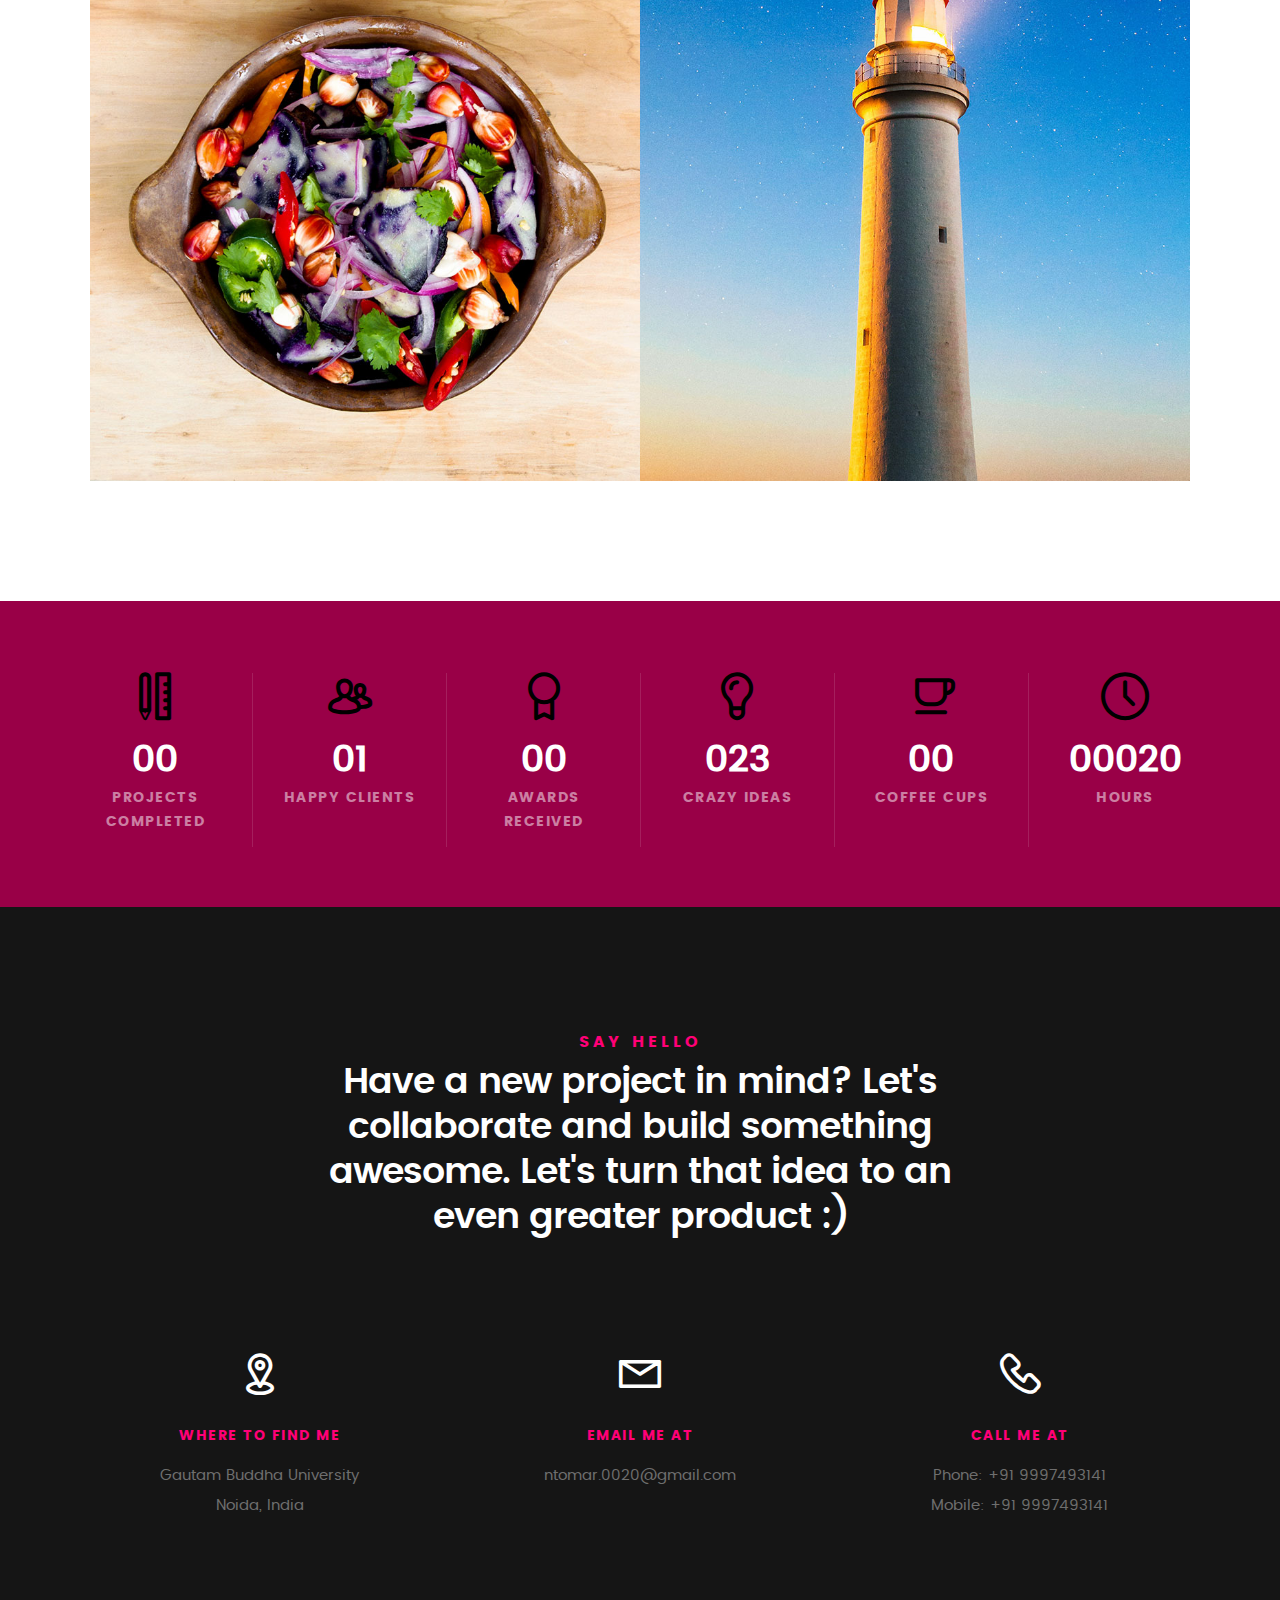
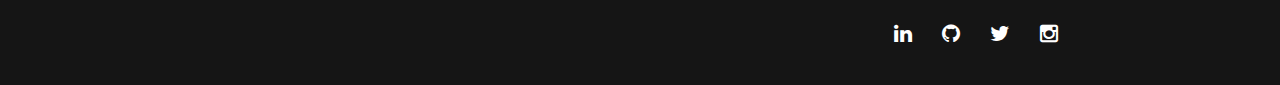
==== commit f62041b3: "Update index.html" ====
--- a/index.html
+++ b/index.html
@@ -159,11 +159,11 @@
 				   	<strong>CSS3</strong>
 				   </li>
 				   <li>
-				   	<div class="progress percent1"><span>1%</span></div>
+				   	<div class="progress percent10"><span>10%</span></div>
 				   	<strong>MACHINE LEARNING</strong>
 				   </li>
 				   <li>
-				   	<div class="progress percent11"><span>15%</span></div>
+				   	<div class="progress percent15"><span>15%</span></div>
 				   	<strong>JAVA</strong>
 				   </li>
 				   <li>
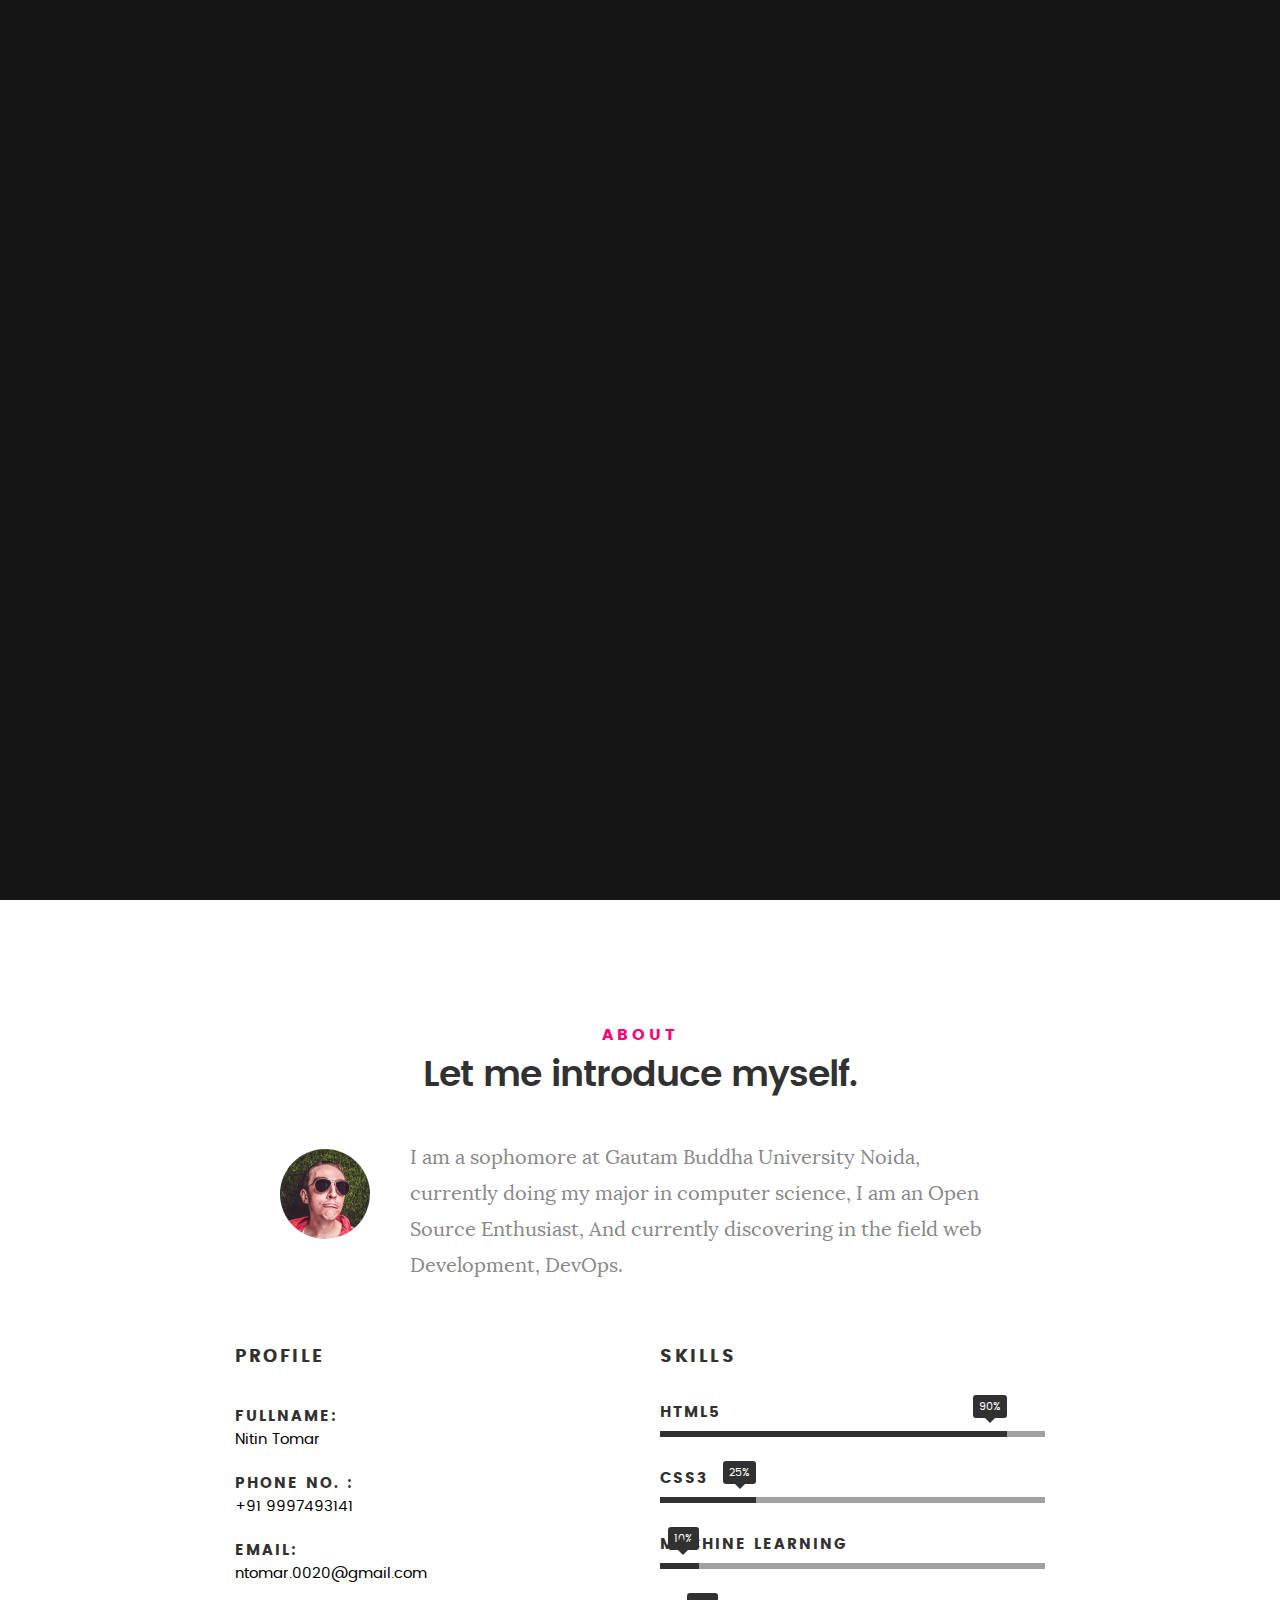
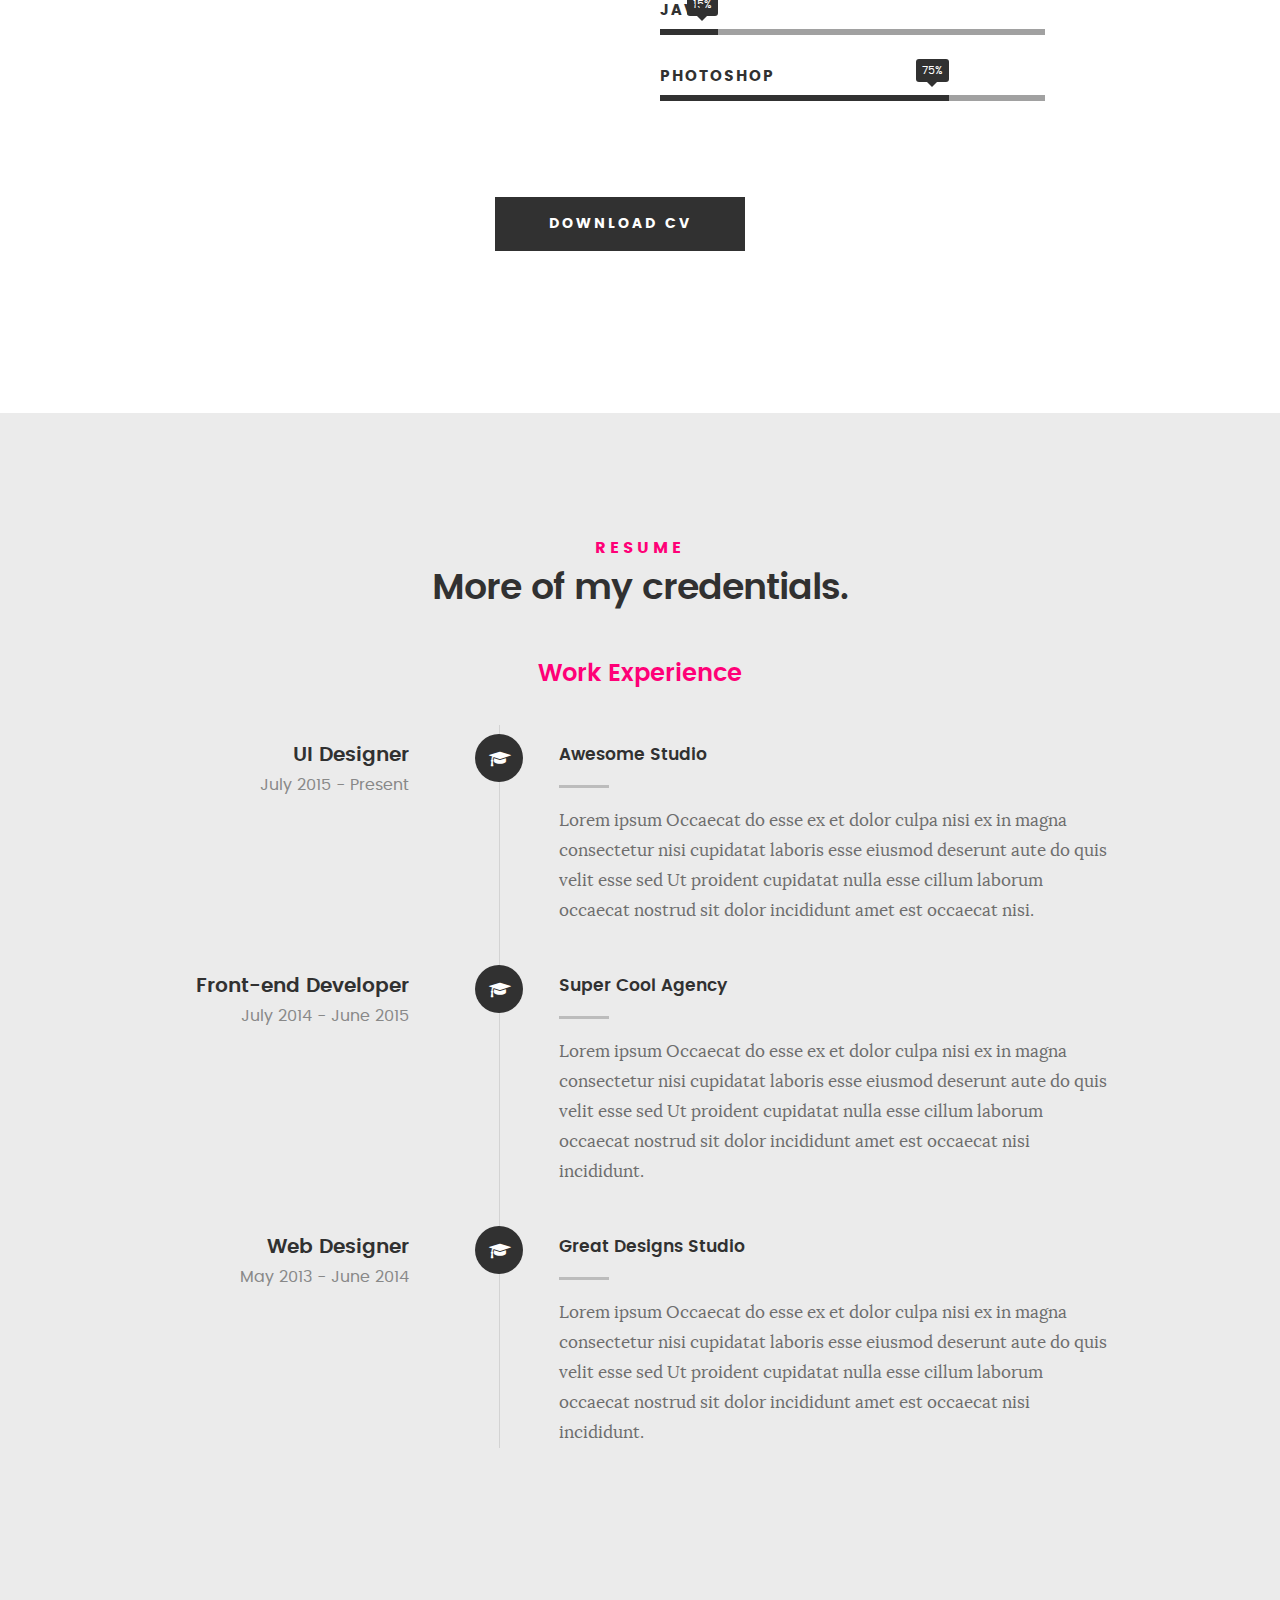
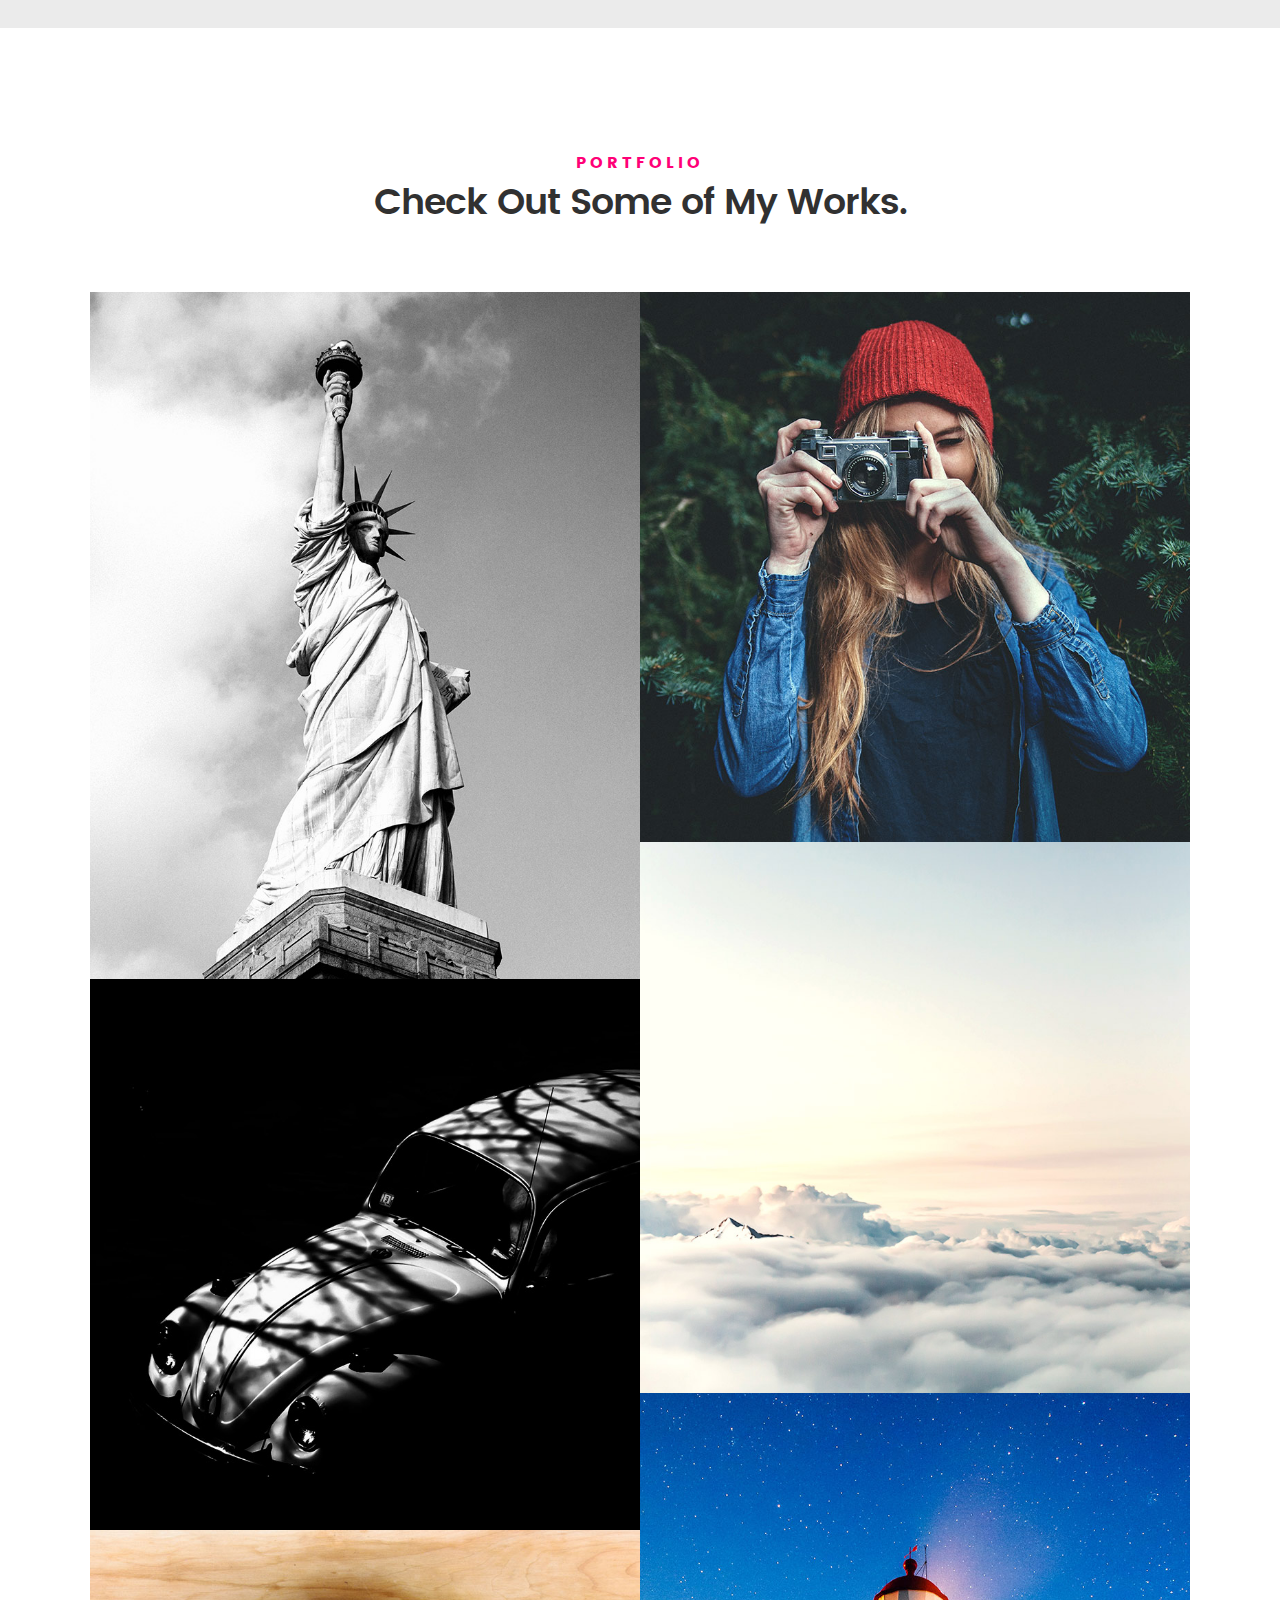
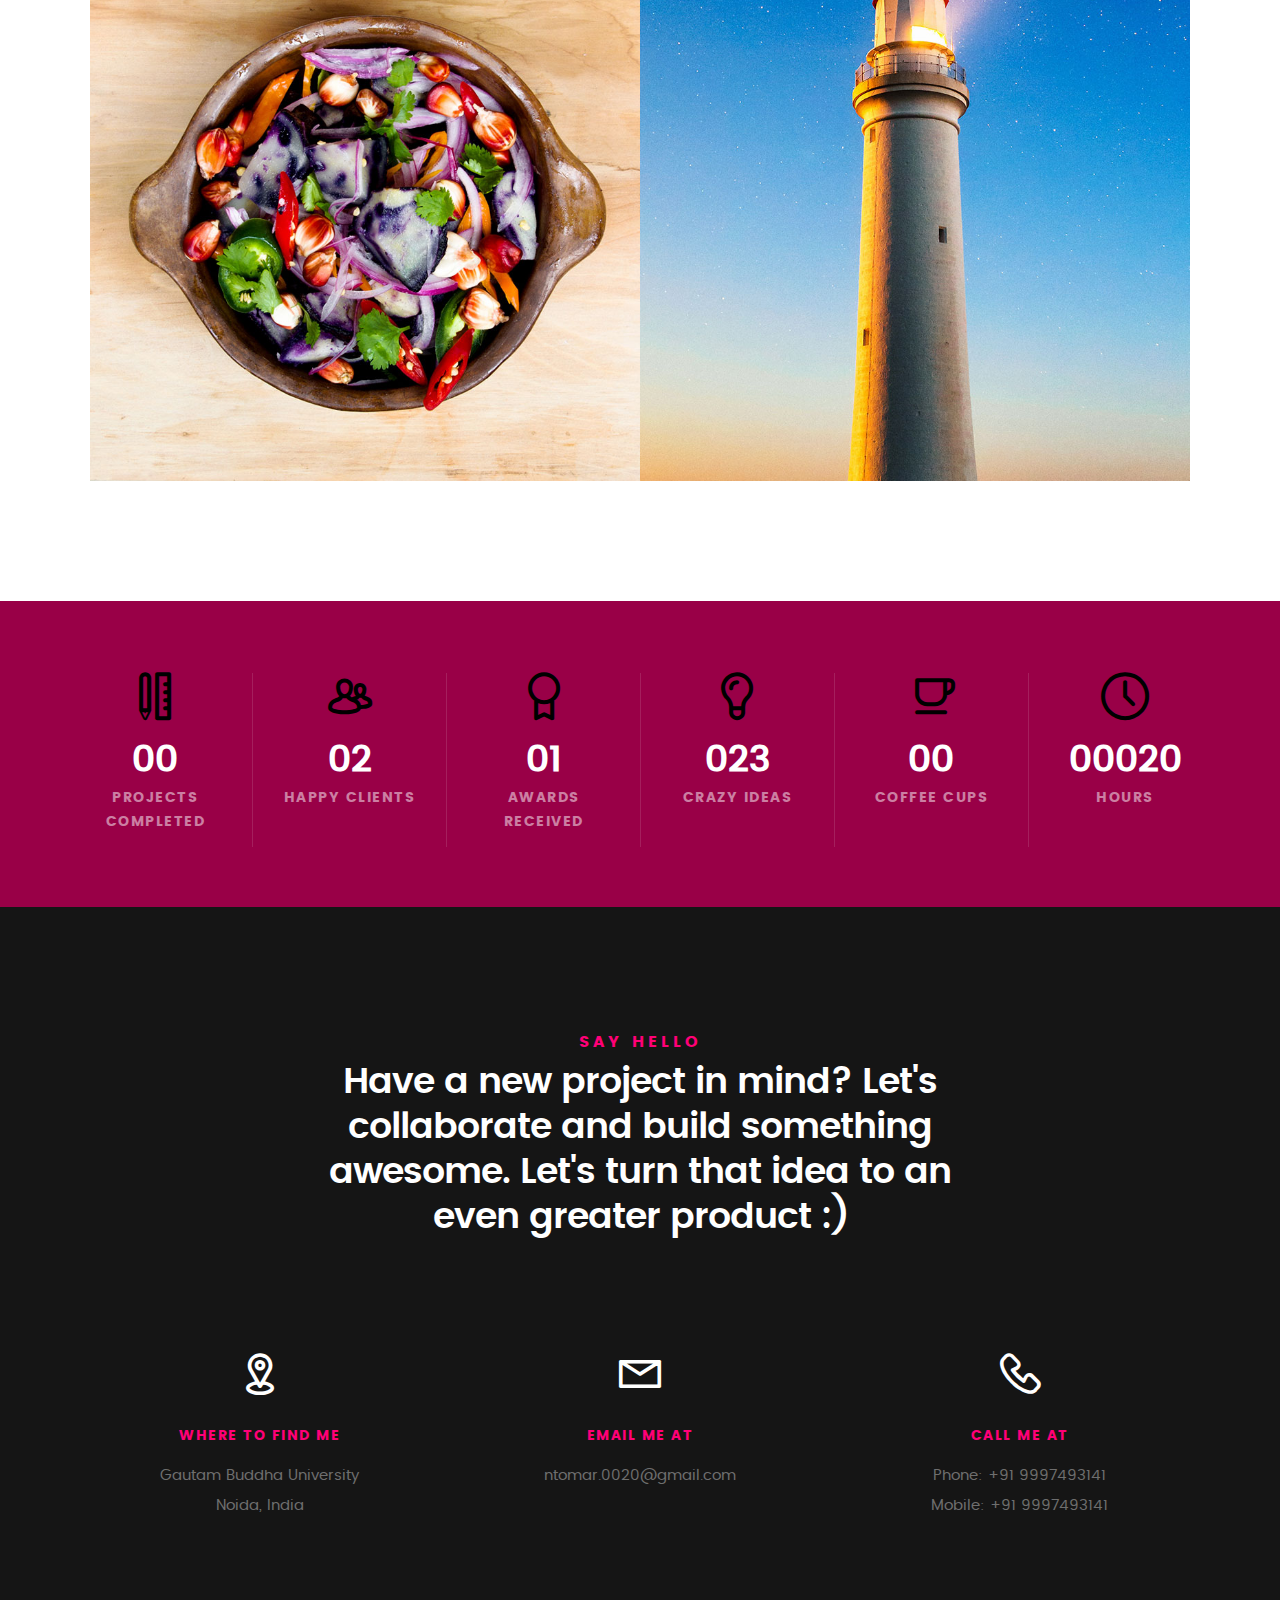
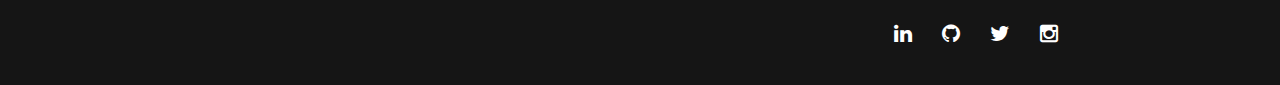
==== commit 5a295ffd: "Update index.html" ====
--- a/index.html
+++ b/index.html
@@ -588,7 +588,7 @@
 						</div>
 
 						<h3 class="stat-count">
-							01
+							02
 						</h3>
 
 						<h5 class="stat-title">
@@ -604,7 +604,7 @@
 						</div>
 
 						<h3 class="stat-count">
-							00
+							01
 						</h3>
 
 						<h5 class="stat-title">
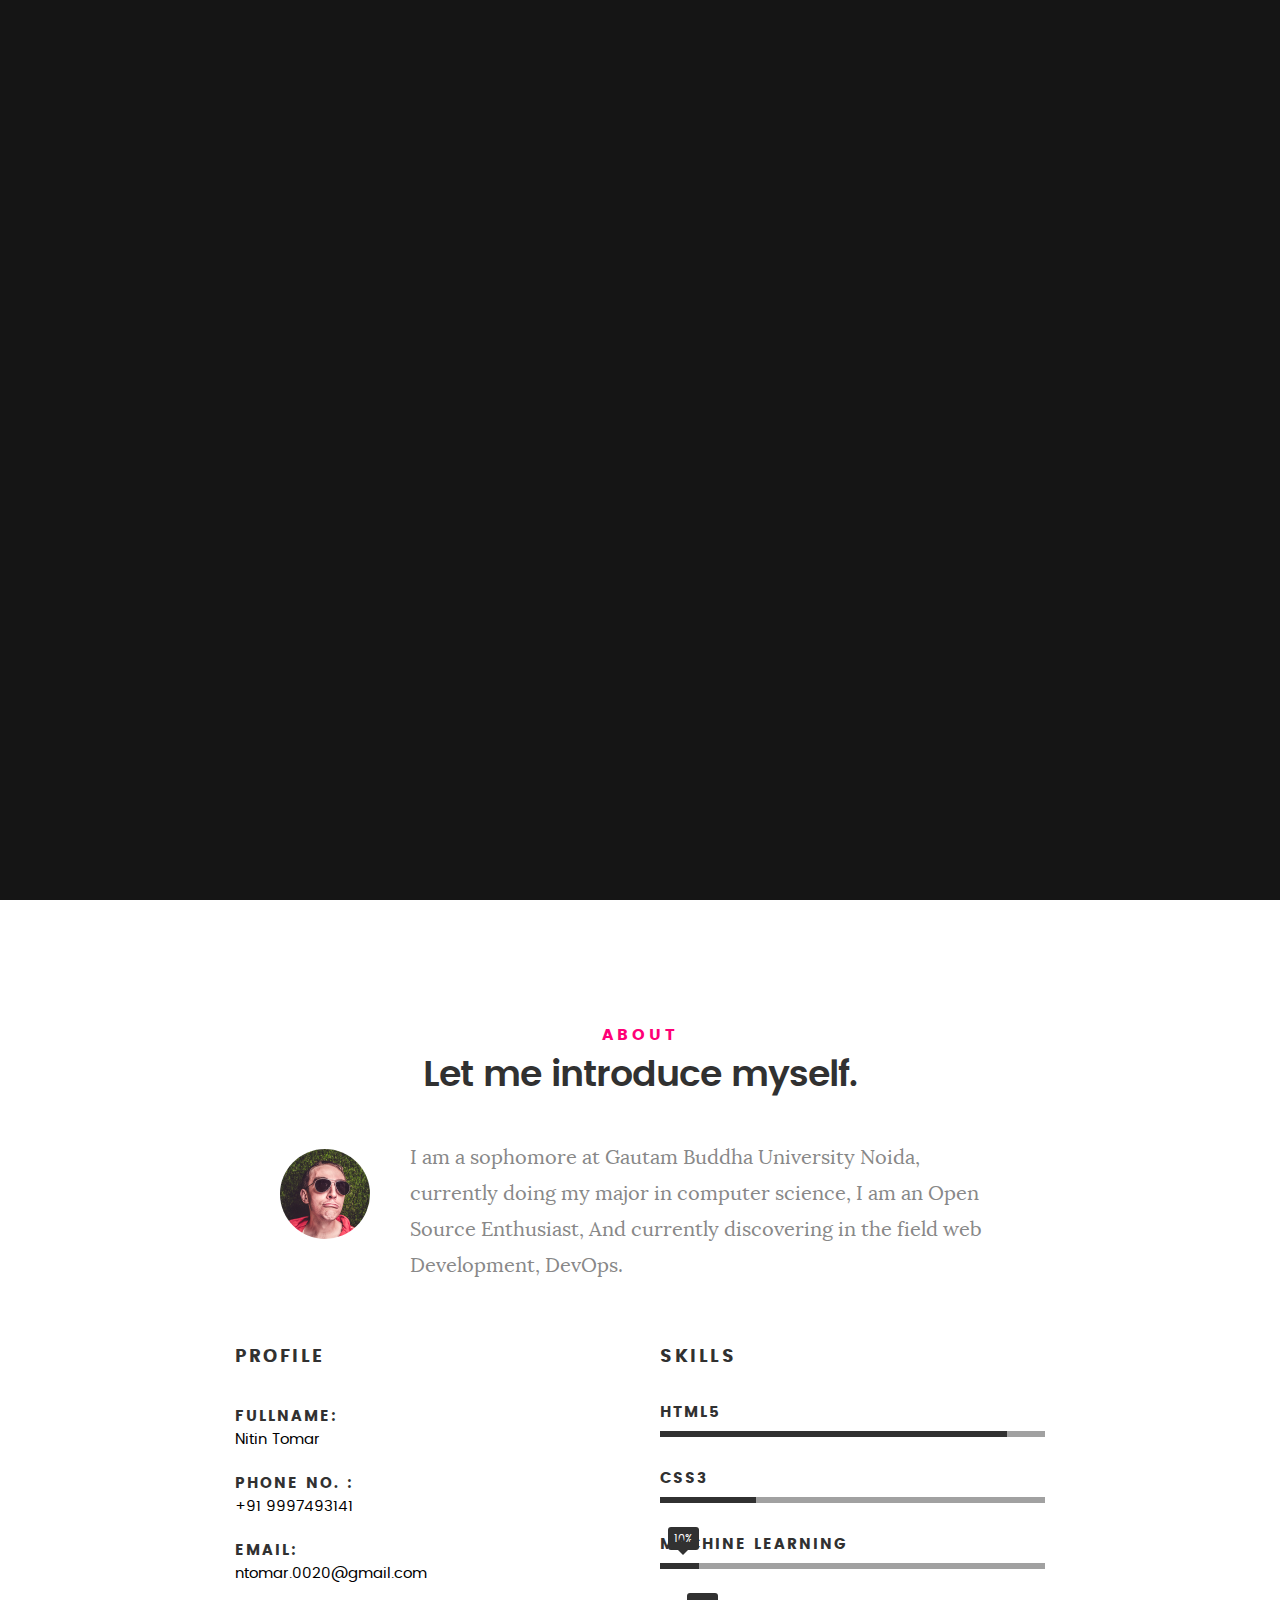
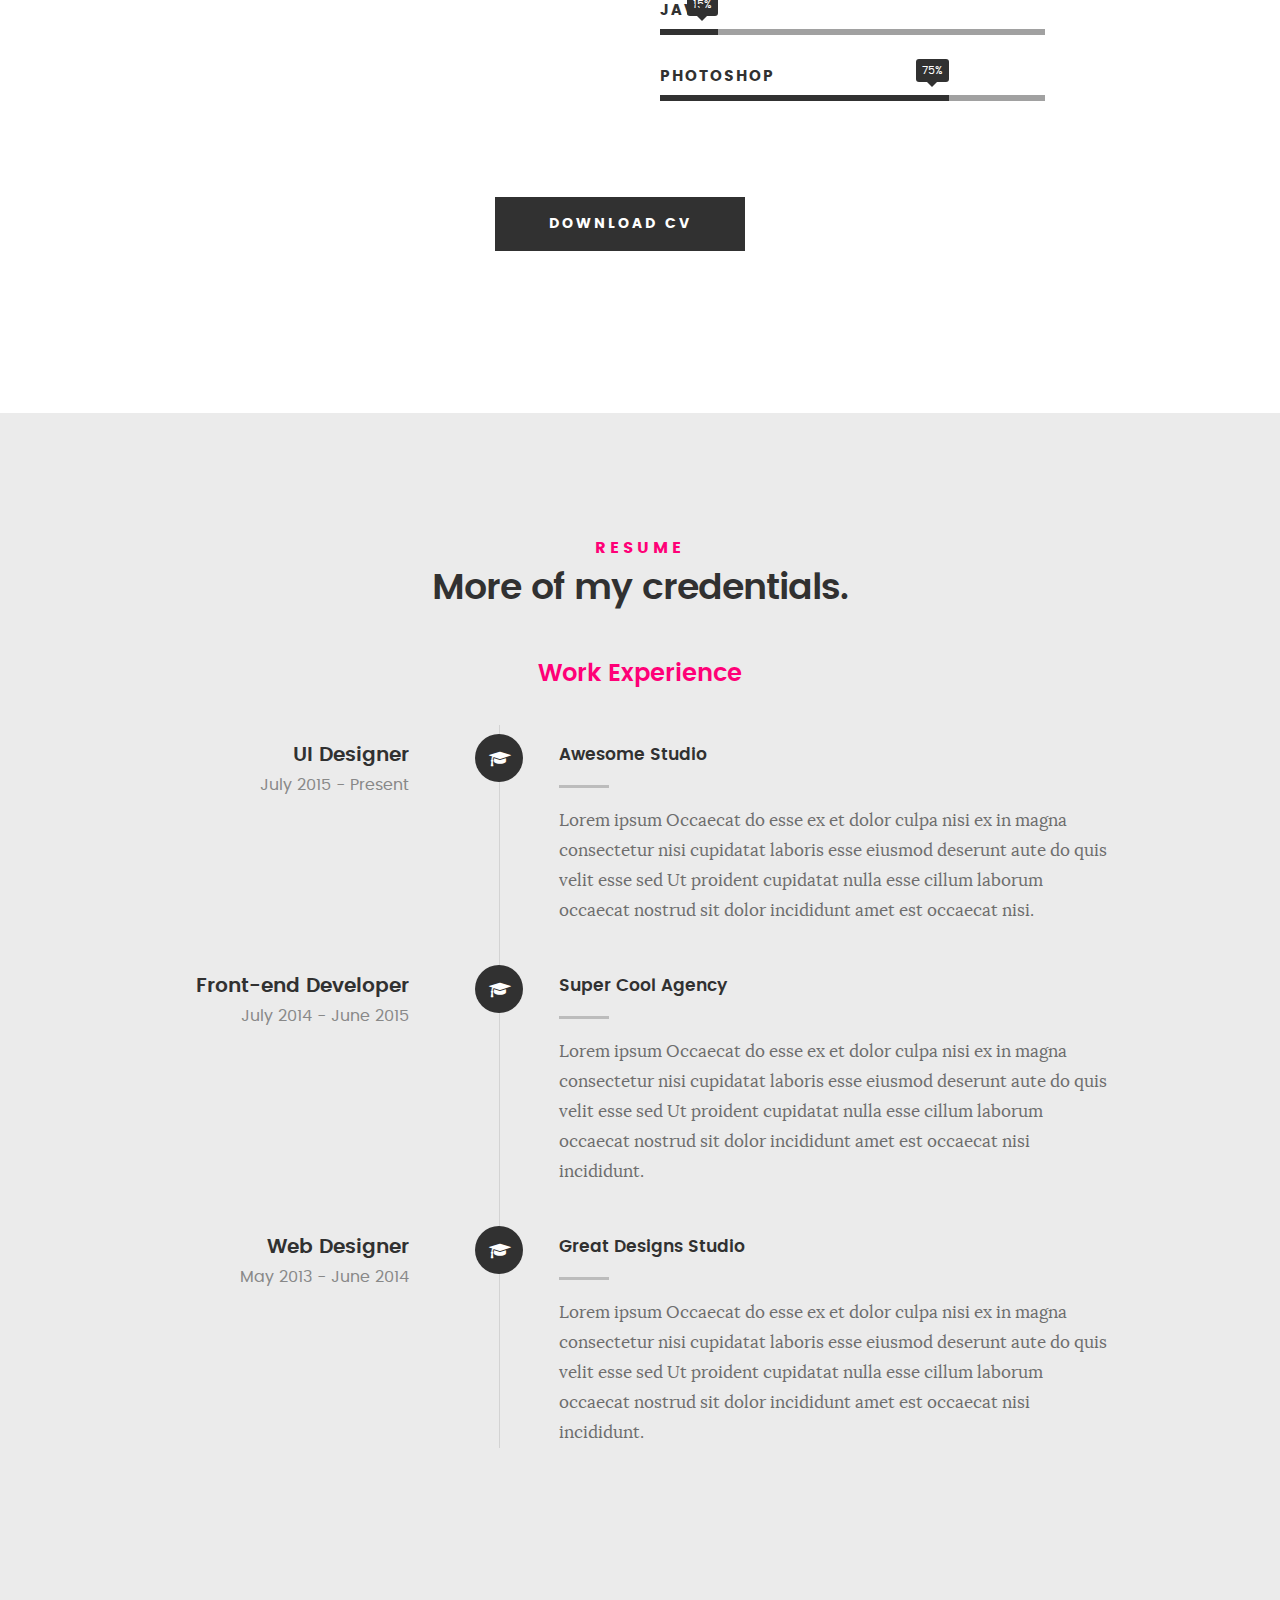
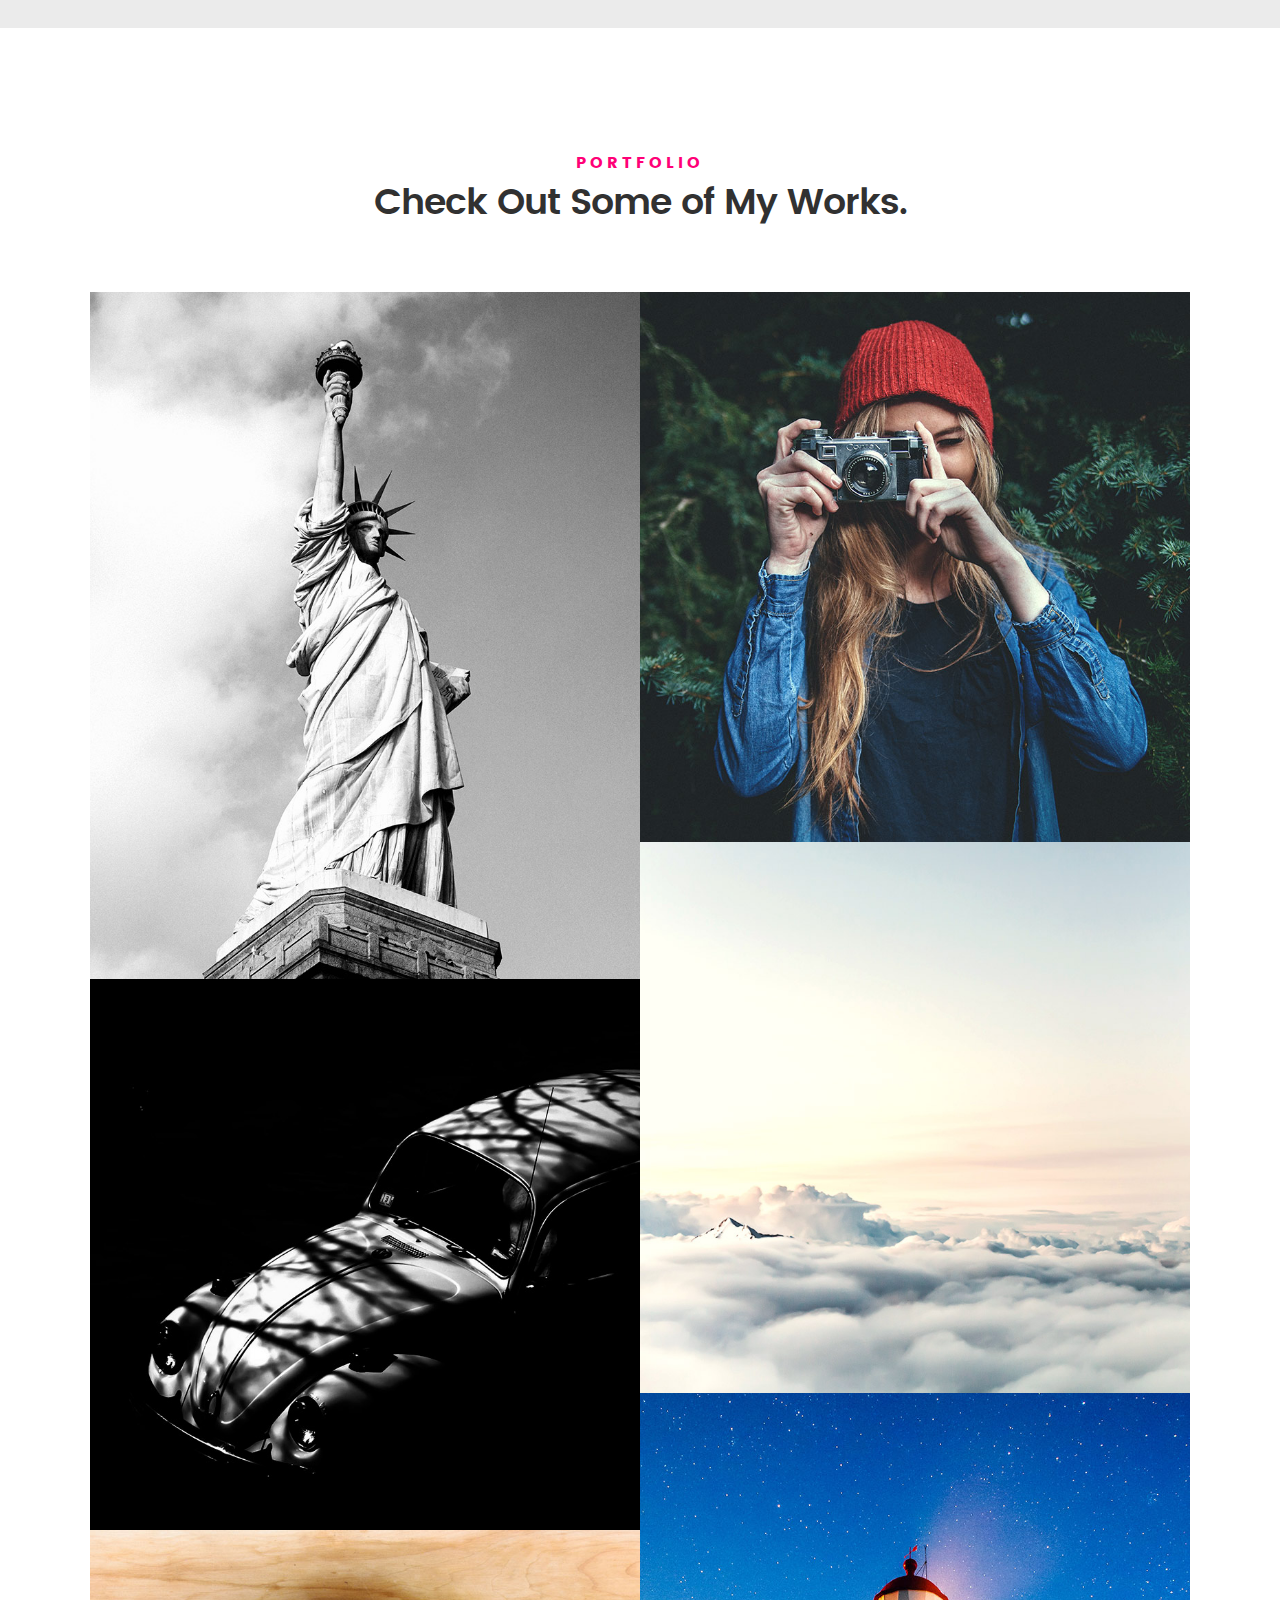
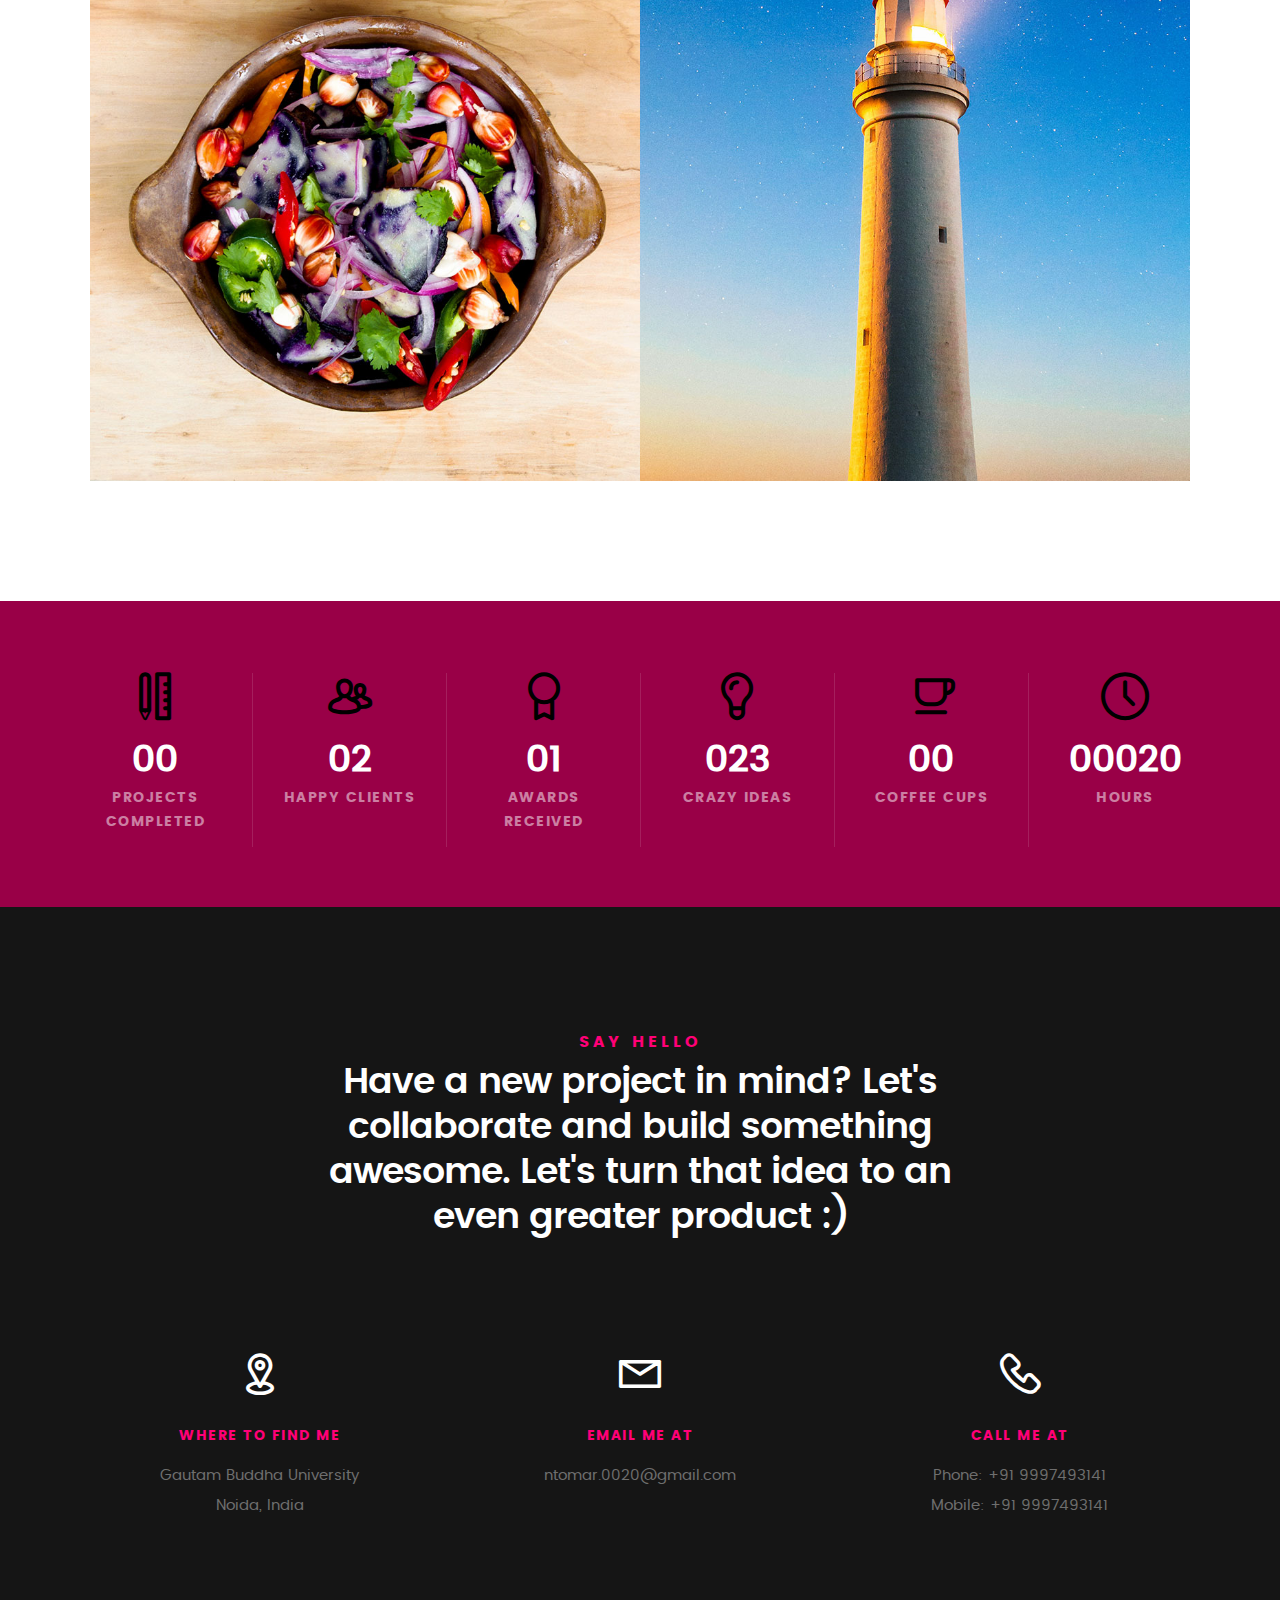
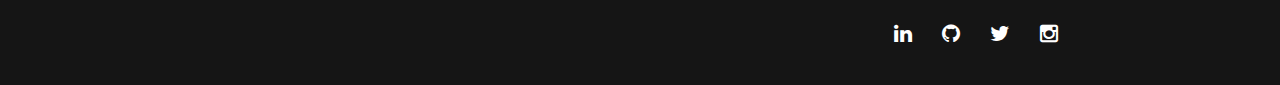
==== commit 3609c4a4: "changes in main file" ====
--- a/index.html
+++ b/index.html
@@ -151,11 +151,11 @@
 
 				<ul class="skill-bars">
 				   <li>
-				   	<div class="progress percent90"><span>90%</span></div>
+				   	<div class="progress percent90"></div>
 				   	<strong>HTML5</strong>
 				   </li>
 				   <li>
-				   	<div class="progress percent25"><span>25%</span></div>
+				   	<div class="progress percent25"></div>
 				   	<strong>CSS3</strong>
 				   </li>
 				   <li>
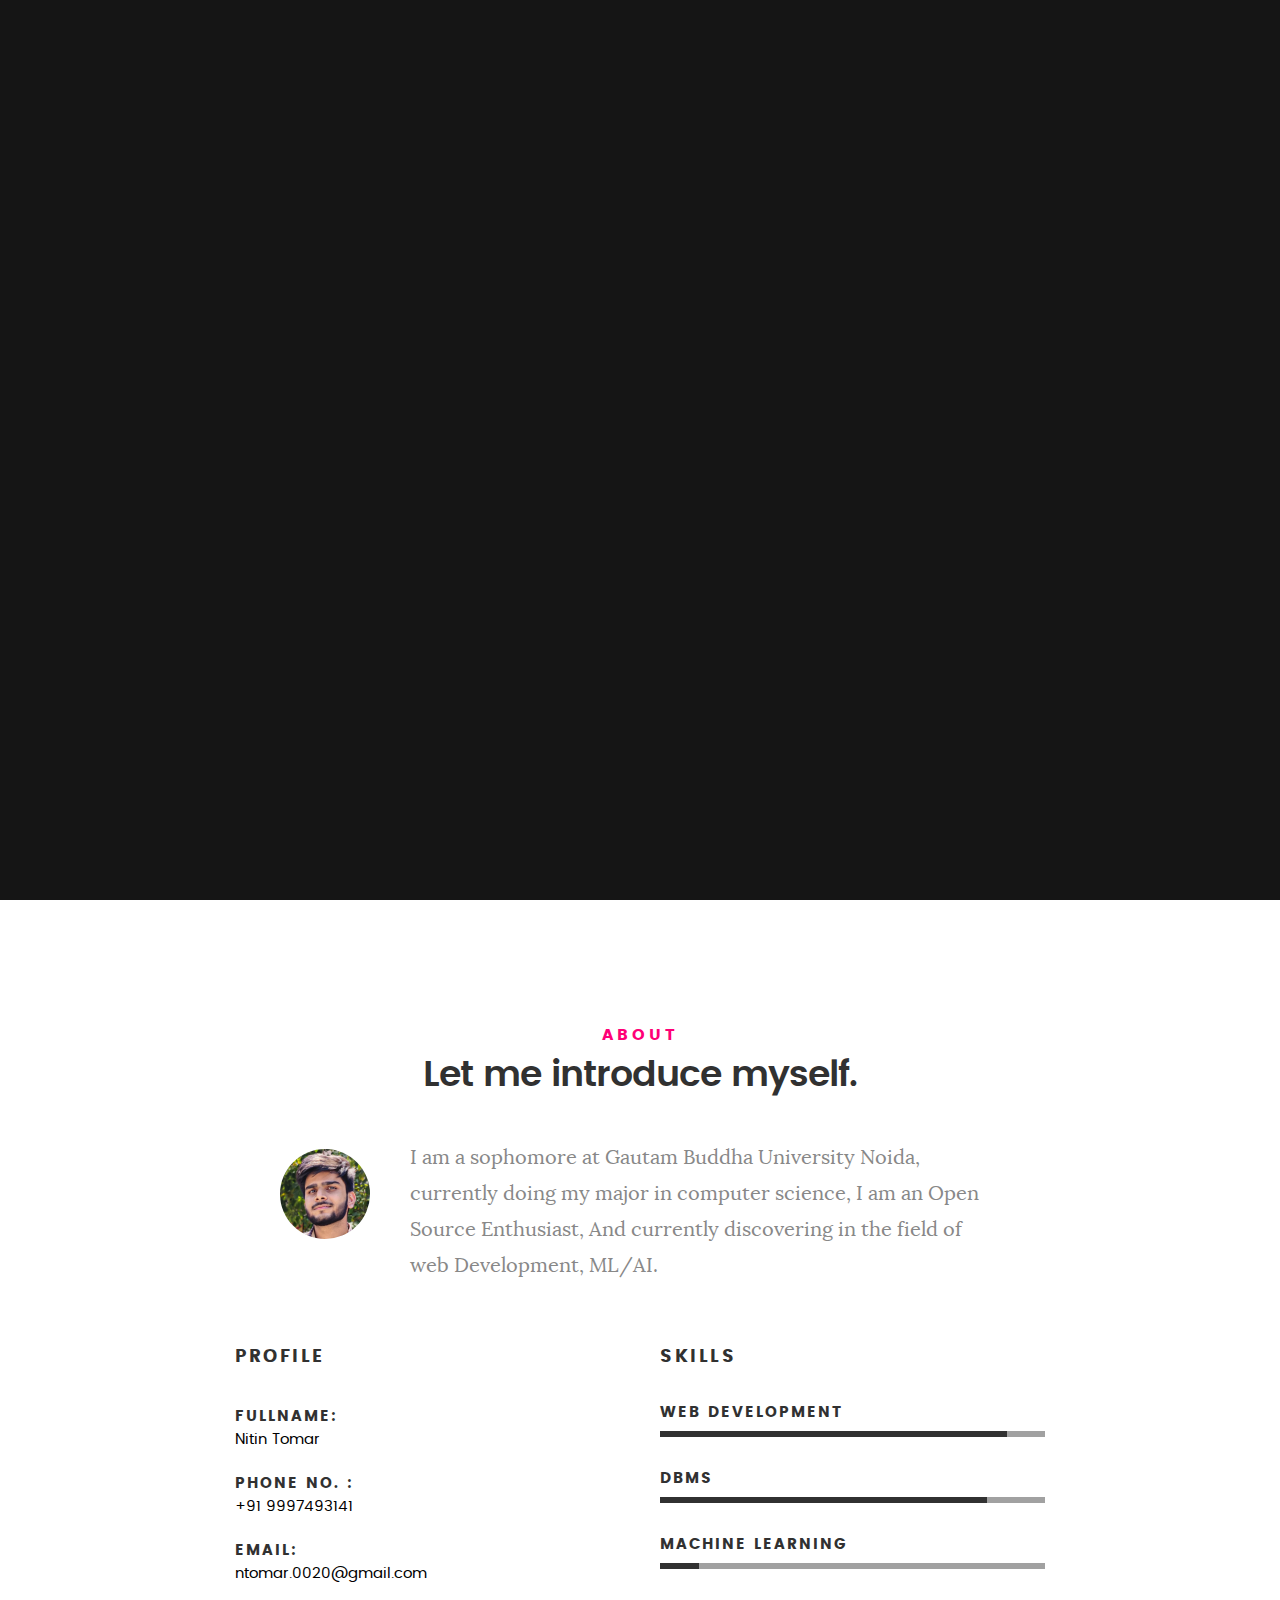
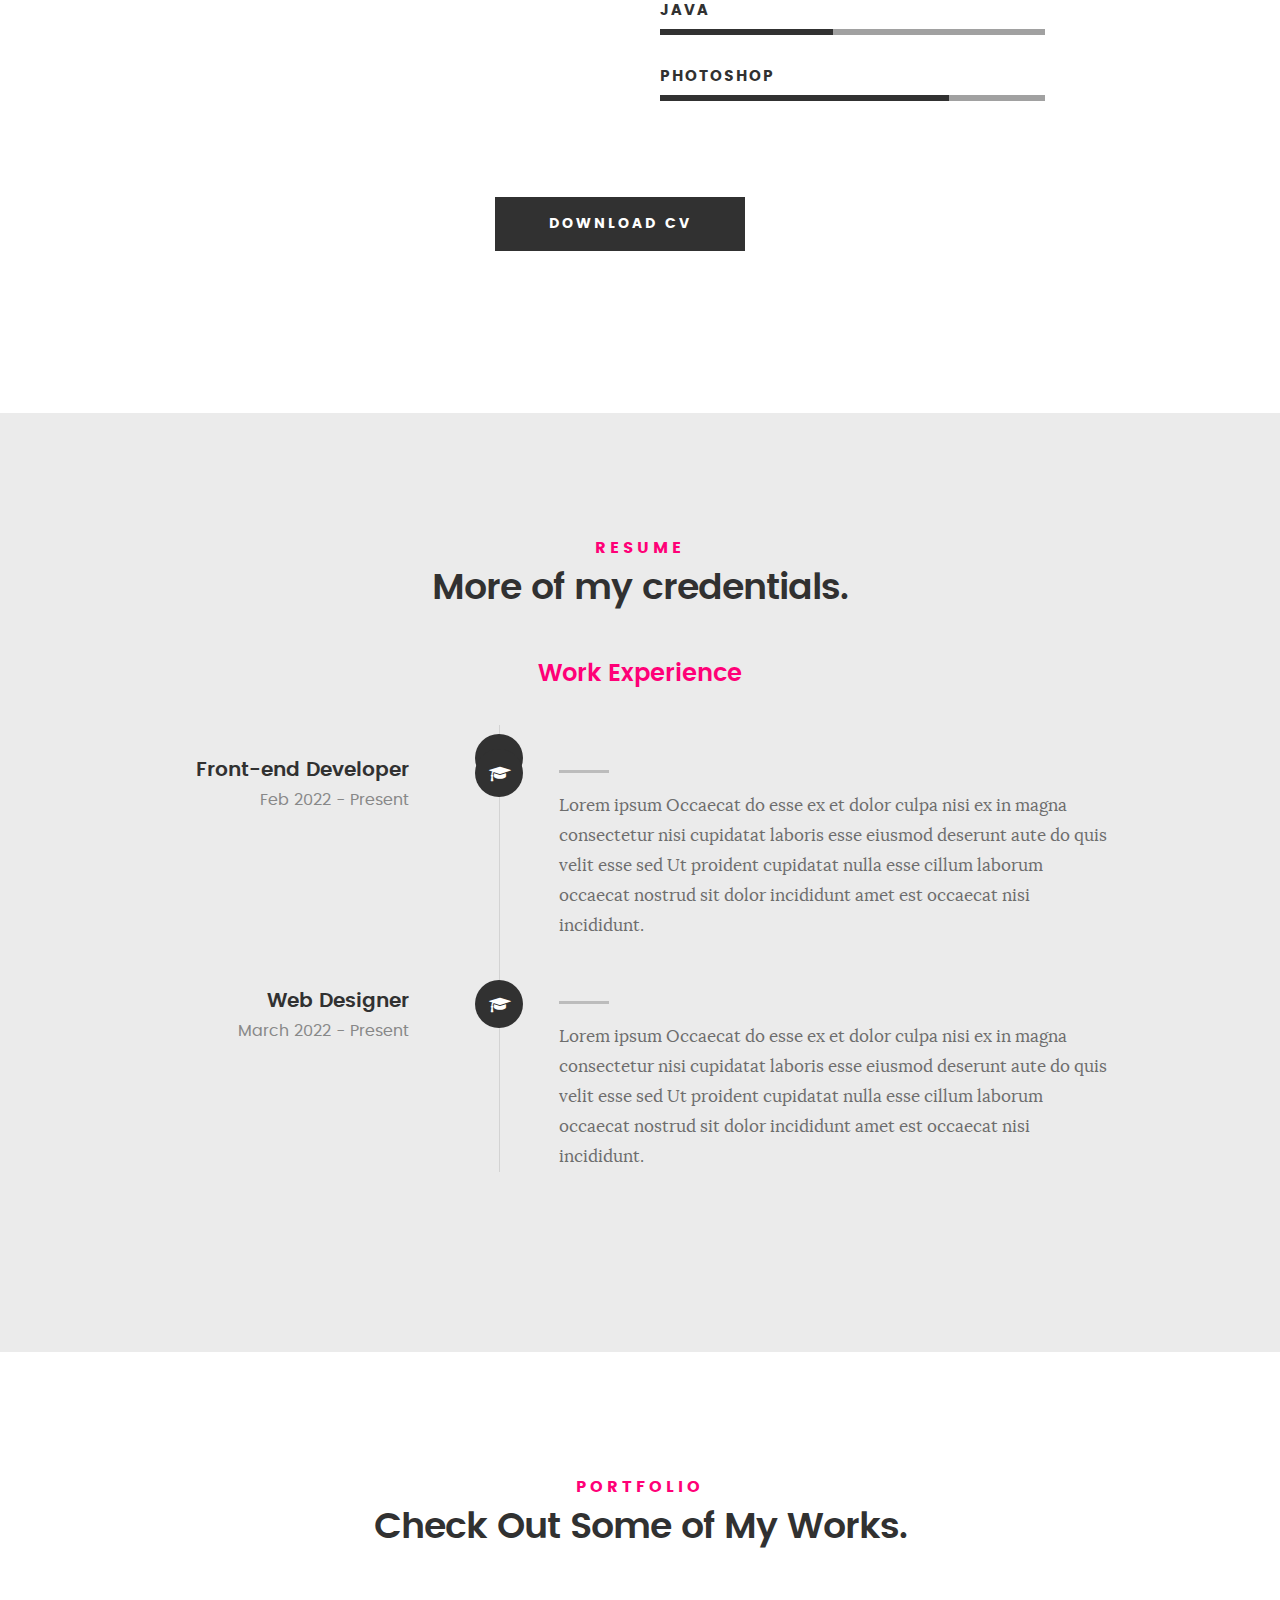
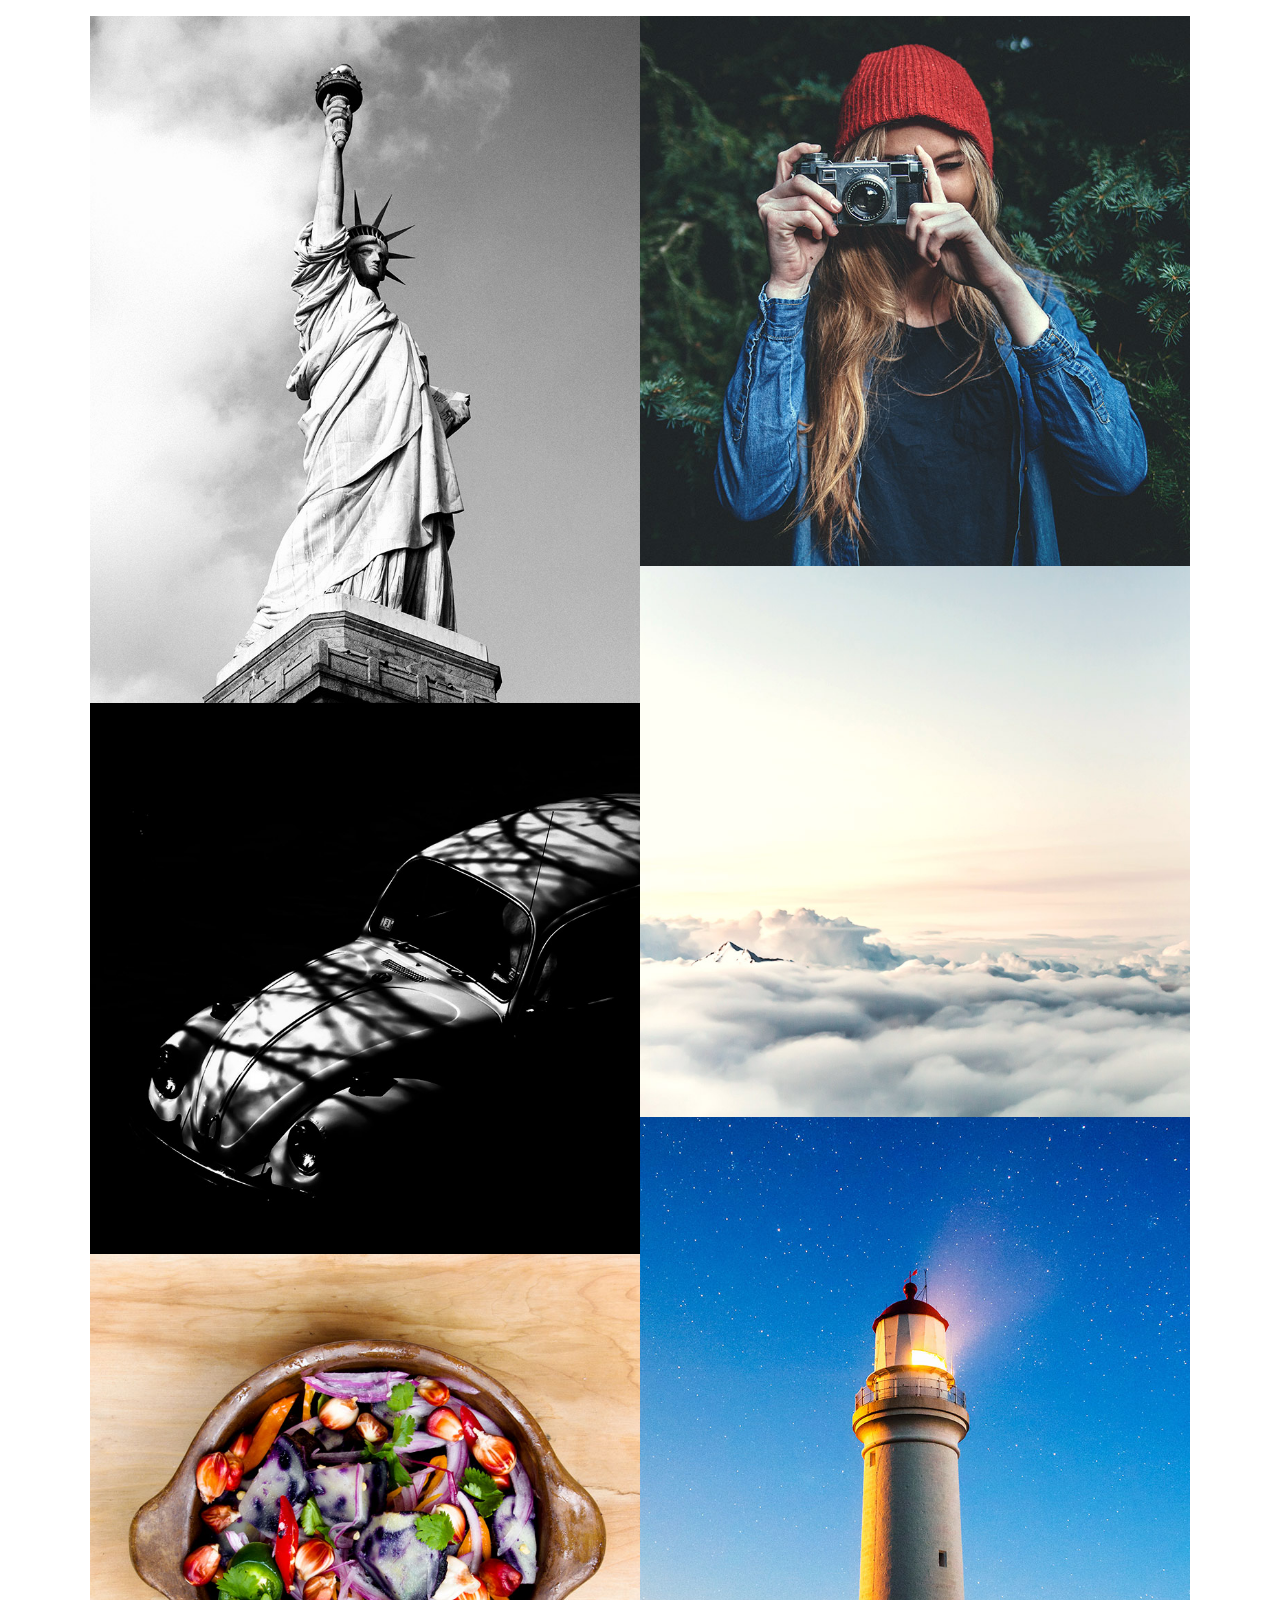
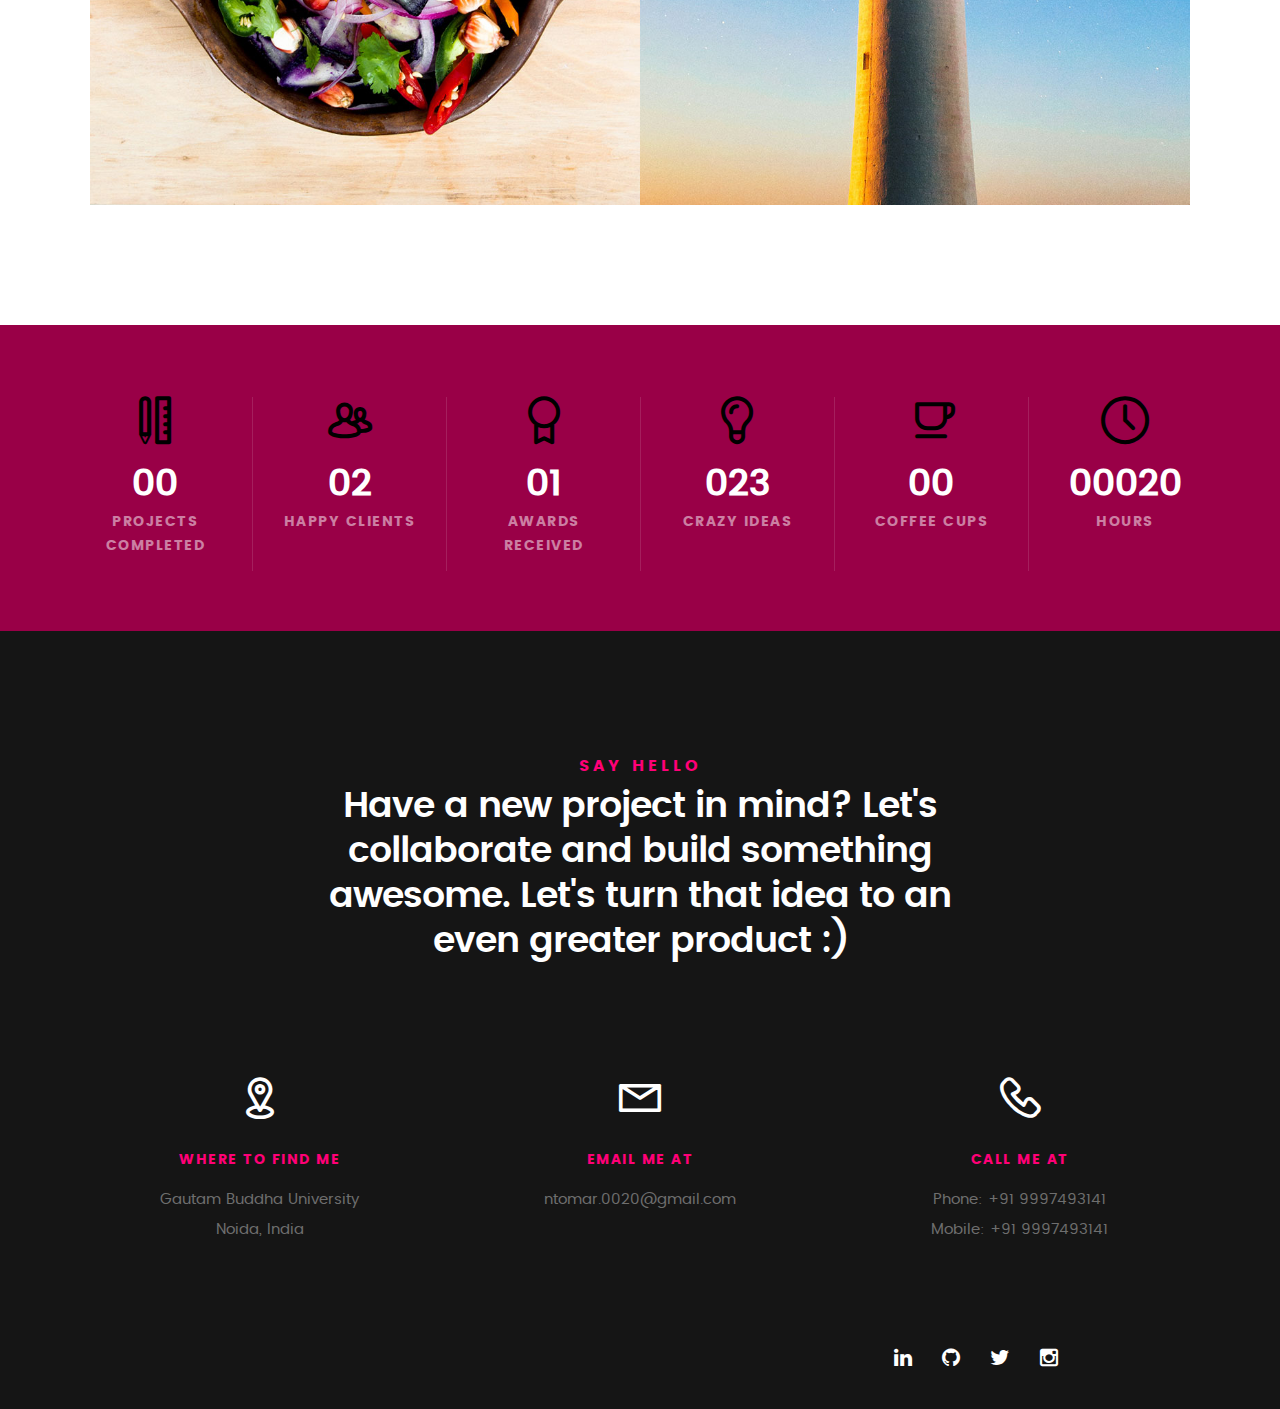
==== commit f9a7c66e: "some changes in images" ====
--- a/index.html
+++ b/index.html
@@ -112,7 +112,7 @@
 
    				<img src="images/profile-pic.jpg" alt="Profile Picture">
 
-   				<p class="lead">I am a sophomore at Gautam Buddha University Noida, currently doing my major in computer science, I am an Open Source Enthusiast, And currently discovering in the field web Development, DevOps. </p>
+   				<p class="lead">I am a sophomore at Gautam Buddha University Noida, currently doing my major in computer science, I am an Open Source Enthusiast, And currently discovering in the field of web Development, ML/AI. </p>
    			</div>   			
 
    		</div>   		
@@ -152,23 +152,23 @@
 				<ul class="skill-bars">
 				   <li>
 				   	<div class="progress percent90"></div>
-				   	<strong>HTML5</strong>
+				   	<strong>Web Development</strong>
 				   </li>
 				   <li>
-				   	<div class="progress percent25"></div>
-				   	<strong>CSS3</strong>
+				   	<div class="progress percent85"></div>
+				   	<strong>DBMS</strong>
 				   </li>
 				   <li>
-				   	<div class="progress percent10"><span>10%</span></div>
+				   	<div class="progress percent10"></div>
 				   	<strong>MACHINE LEARNING</strong>
 				   </li>
 				   <li>
-				   	<div class="progress percent15"><span>15%</span></div>
+				   	<div class="progress percent45"></div>
 				   	<strong>JAVA</strong>
 				   </li>
 				   <li>
 
-				   	<div class="progress percent75"><span>75%</span></div>
+				   	<div class="progress percent75"></div>
 				   	<strong>PHOTOSHOP</strong>
 				   </li>
       
@@ -220,15 +220,7 @@
 	   					<i class="fa fa-graduation-cap"></i>
 	   				</div>
 
-	   				<div class="timeline-header">
-	   					<h3>UI Designer</h3>
-	   					<p>July 2015 - Present</p>
-	   				</div>
-
-	   				<div class="timeline-content">
-	   					<h4>Awesome Studio</h4>
-	   					<p>Lorem ipsum Occaecat do esse ex et dolor culpa nisi ex in magna consectetur nisi cupidatat laboris esse eiusmod deserunt aute do quis velit esse sed Ut proident cupidatat nulla esse cillum laborum occaecat nostrud sit dolor incididunt amet est occaecat nisi.</p>
-	   				</div>
+	   				
 
 	   			</div> <!-- /timeline-block -->
 
@@ -240,11 +232,11 @@
 
 	   				<div class="timeline-header">
 	   					<h3>Front-end Developer</h3>
-	   					<p>July 2014 - June 2015</p>
+	   					<p>Feb 2022 - Present</p>
 	   				</div>
 
 	   				<div class="timeline-content">
-	   					<h4>Super Cool Agency</h4>
+	   					<h4></h4>
 	   					<p>Lorem ipsum Occaecat do esse ex et dolor culpa nisi ex in magna consectetur nisi cupidatat laboris esse eiusmod deserunt aute do quis velit esse sed Ut proident cupidatat nulla esse cillum laborum occaecat nostrud sit dolor incididunt amet est occaecat nisi incididunt.</p>
 	   				</div>
 
@@ -258,11 +250,11 @@
 
 	   				<div class="timeline-header">
 	   					<h3>Web Designer</h3>
-	   					<p>May 2013 - June 2014</p>
+	   					<p>March 2022 - Present</p>
 	   				</div>
 
 	   				<div class="timeline-content">
-	   					<h4>Great Designs Studio</h4>
+	   					<h4></h4>
 	   					<p>Lorem ipsum Occaecat do esse ex et dolor culpa nisi ex in magna consectetur nisi cupidatat laboris esse eiusmod deserunt aute do quis velit esse sed Ut proident cupidatat nulla esse cillum laborum occaecat nostrud sit dolor incididunt amet est occaecat nisi incididunt.</p>
 	   				</div>
 
@@ -323,7 +315,7 @@
 	                     	<div class="folio-item-cell">
 		     					       <h3 class="folio-title">Liberty</h3>	     					    
 		     					    	 <span class="folio-types">
-		     					       	  Graphic Design
+		     					       	  Abhi 🙂
 		     					       </span>
 		     					   </div>	                      	
 	                     </div>                    
@@ -371,7 +363,7 @@
 	                     	<div class="folio-item-cell">
 	                     		<h3 class="folio-title">Beetle</h3>	     					    
 		     					    	<span class="folio-types">
-		     					       	  Branding
+		     					       	  Change 
 		     					      </span>		     		
 		     					   </div>  	                      	
 	                     </div>                    
@@ -403,7 +395,7 @@
 	                     	<div class="folio-item-cell">
 	                     		<h3 class="folio-title">Salad</h3>	     					    
 		     					    	<span class="folio-types">
-		     					       	  Branding
+		     					       	  Krunga Bhai 🙂 🙂
 		     					      </span>		     		
 		     					   </div>	                      	
 	                     </div>                    
